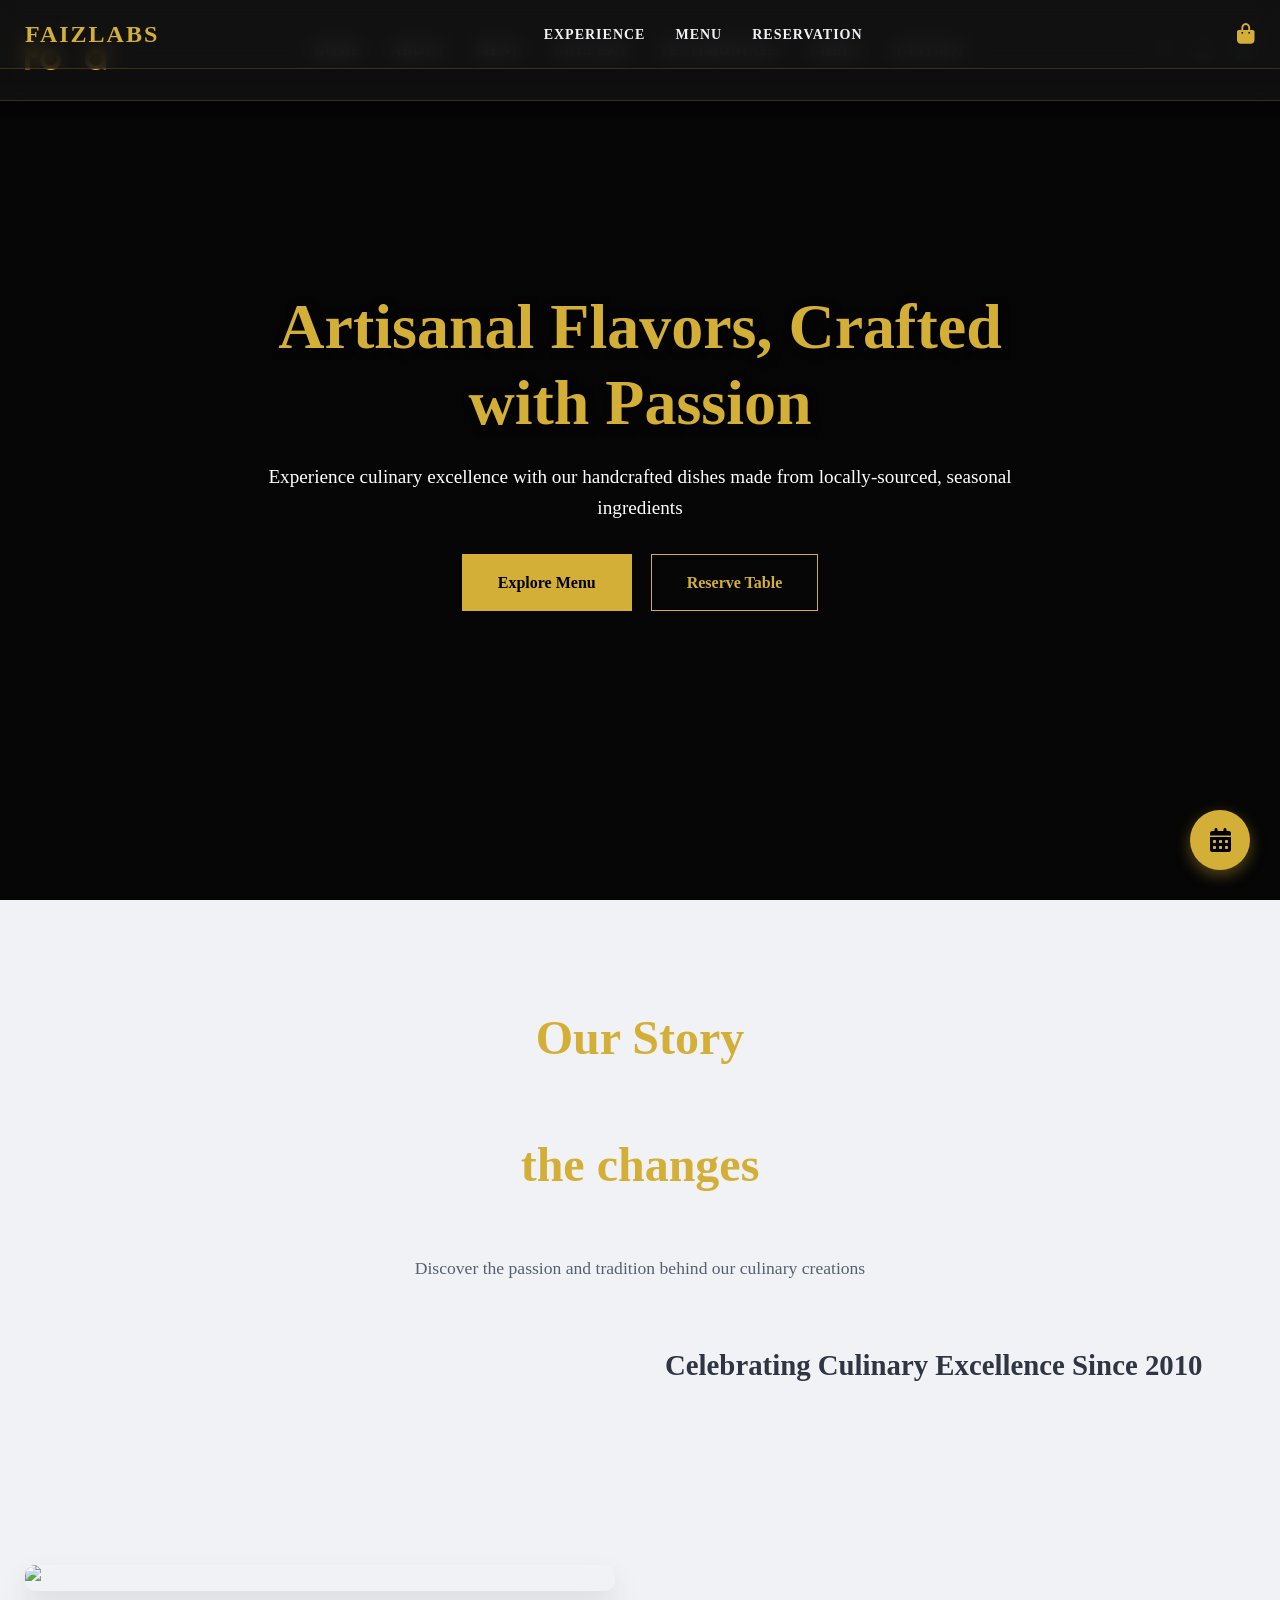
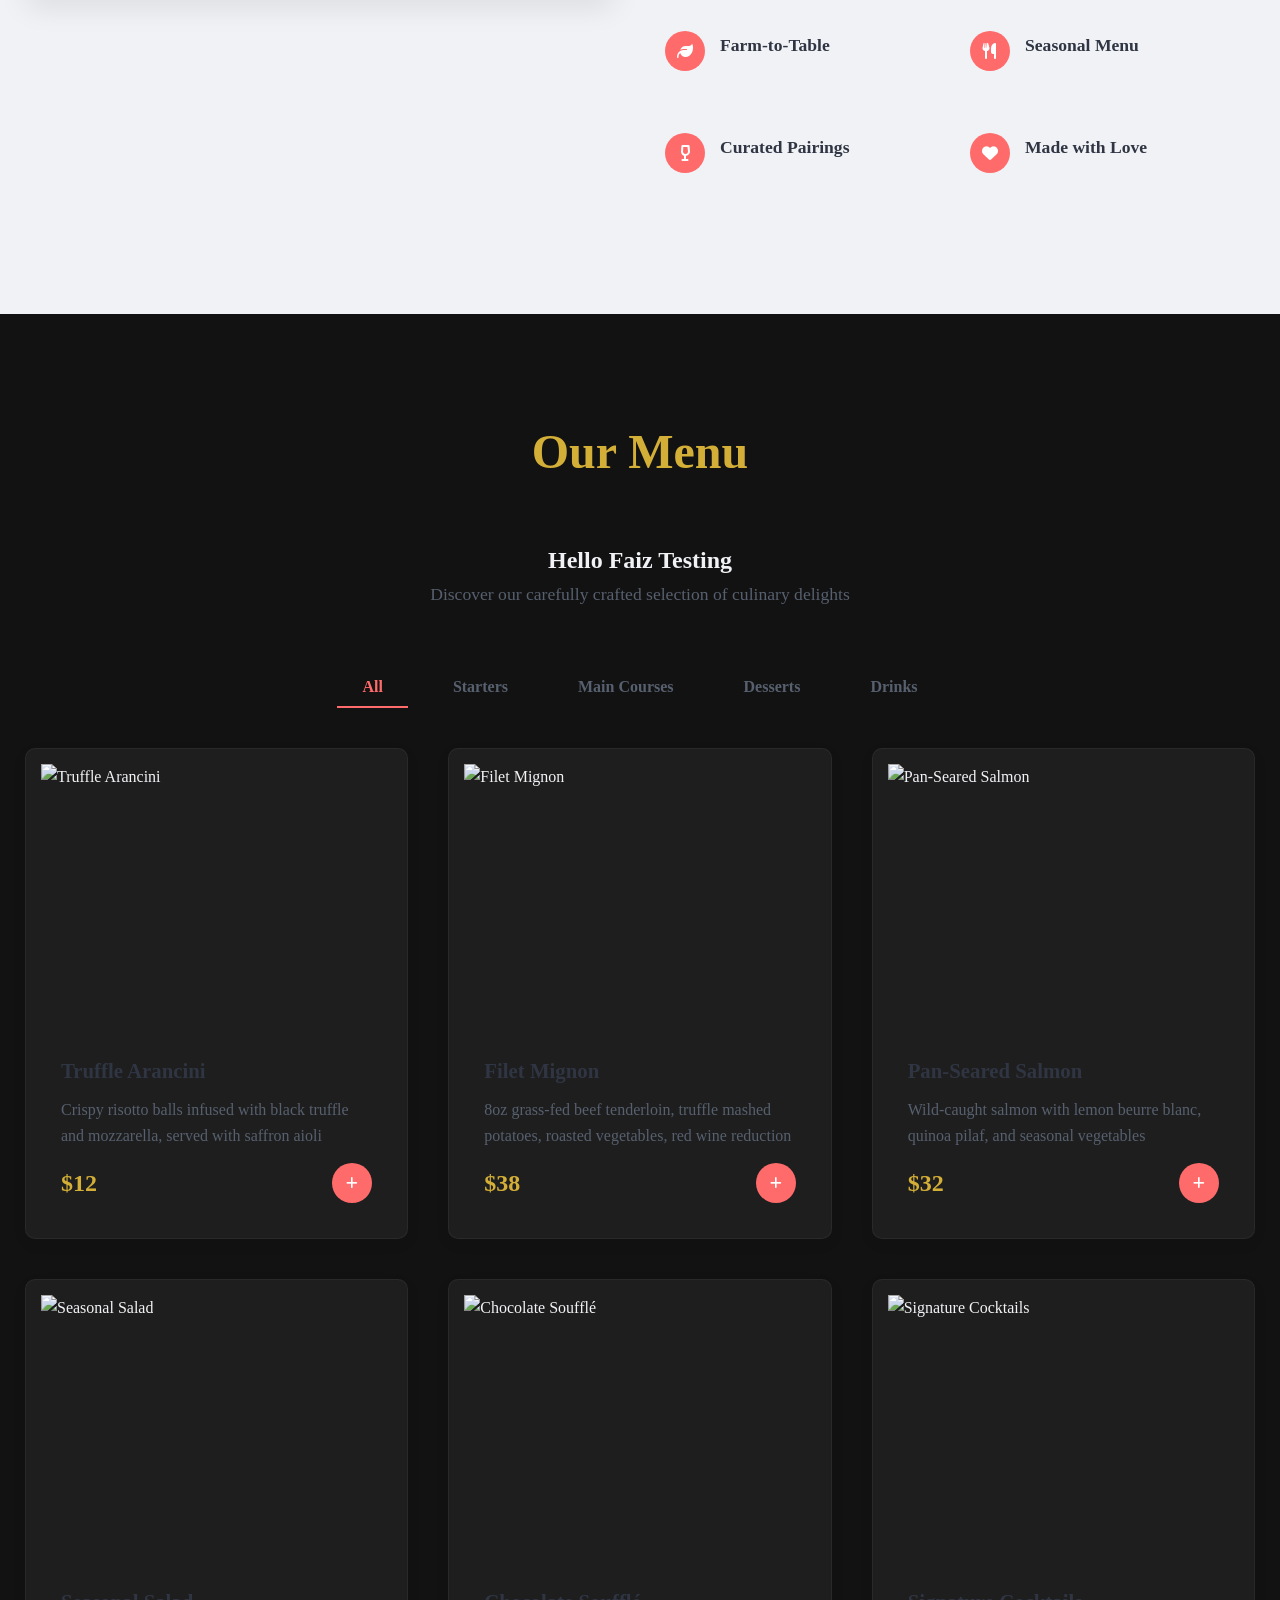
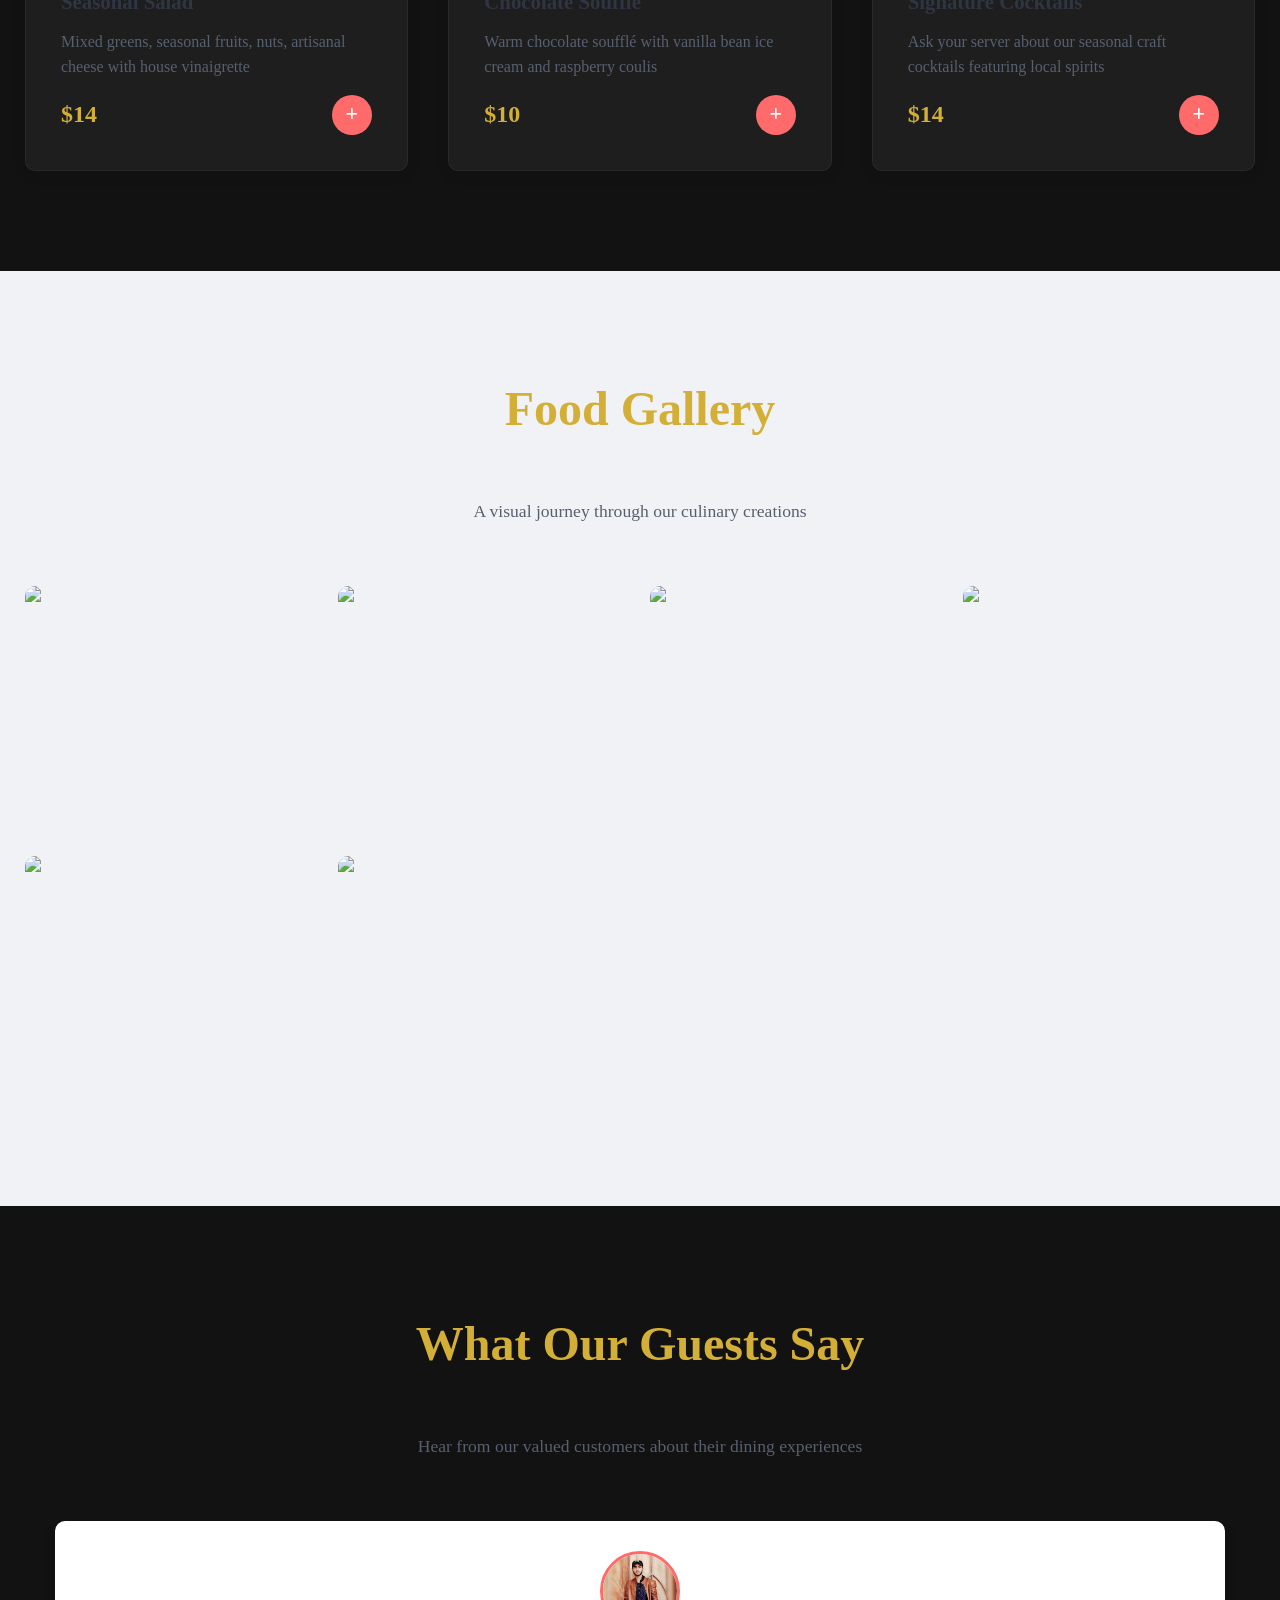
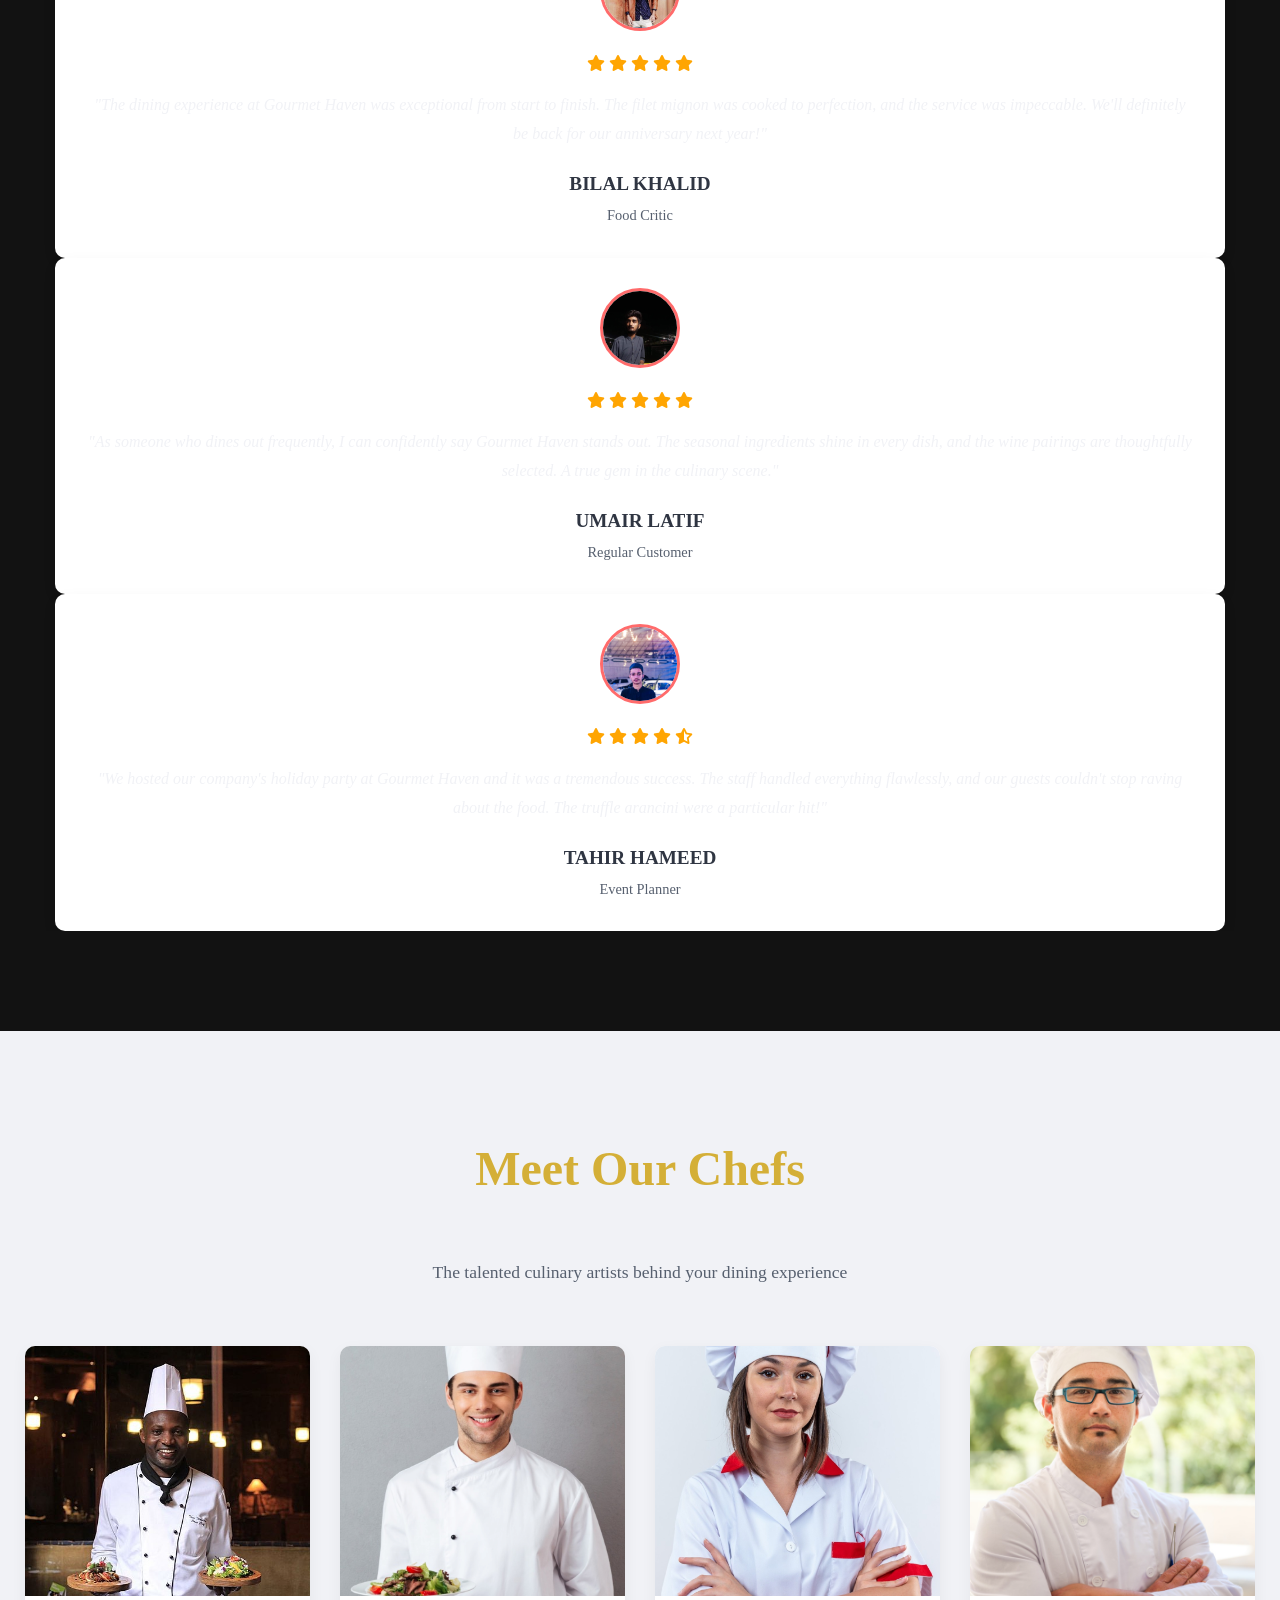
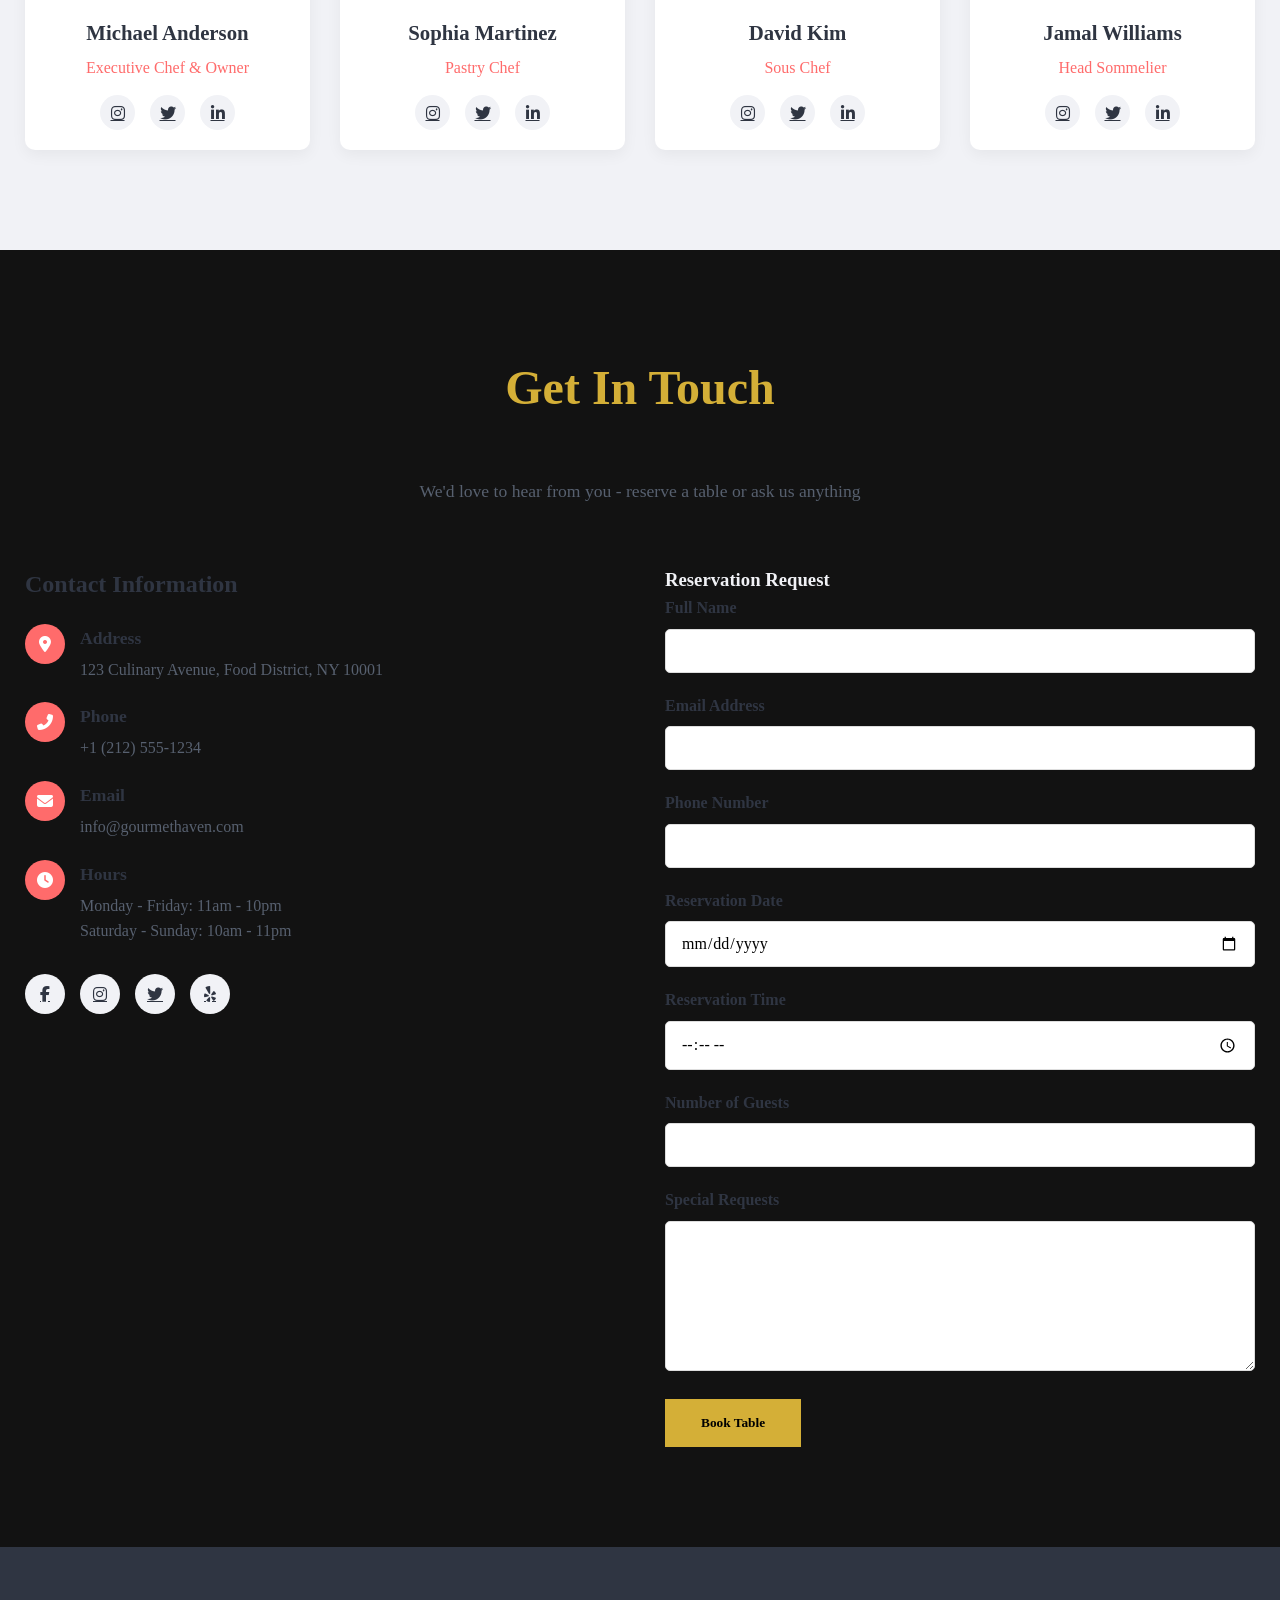
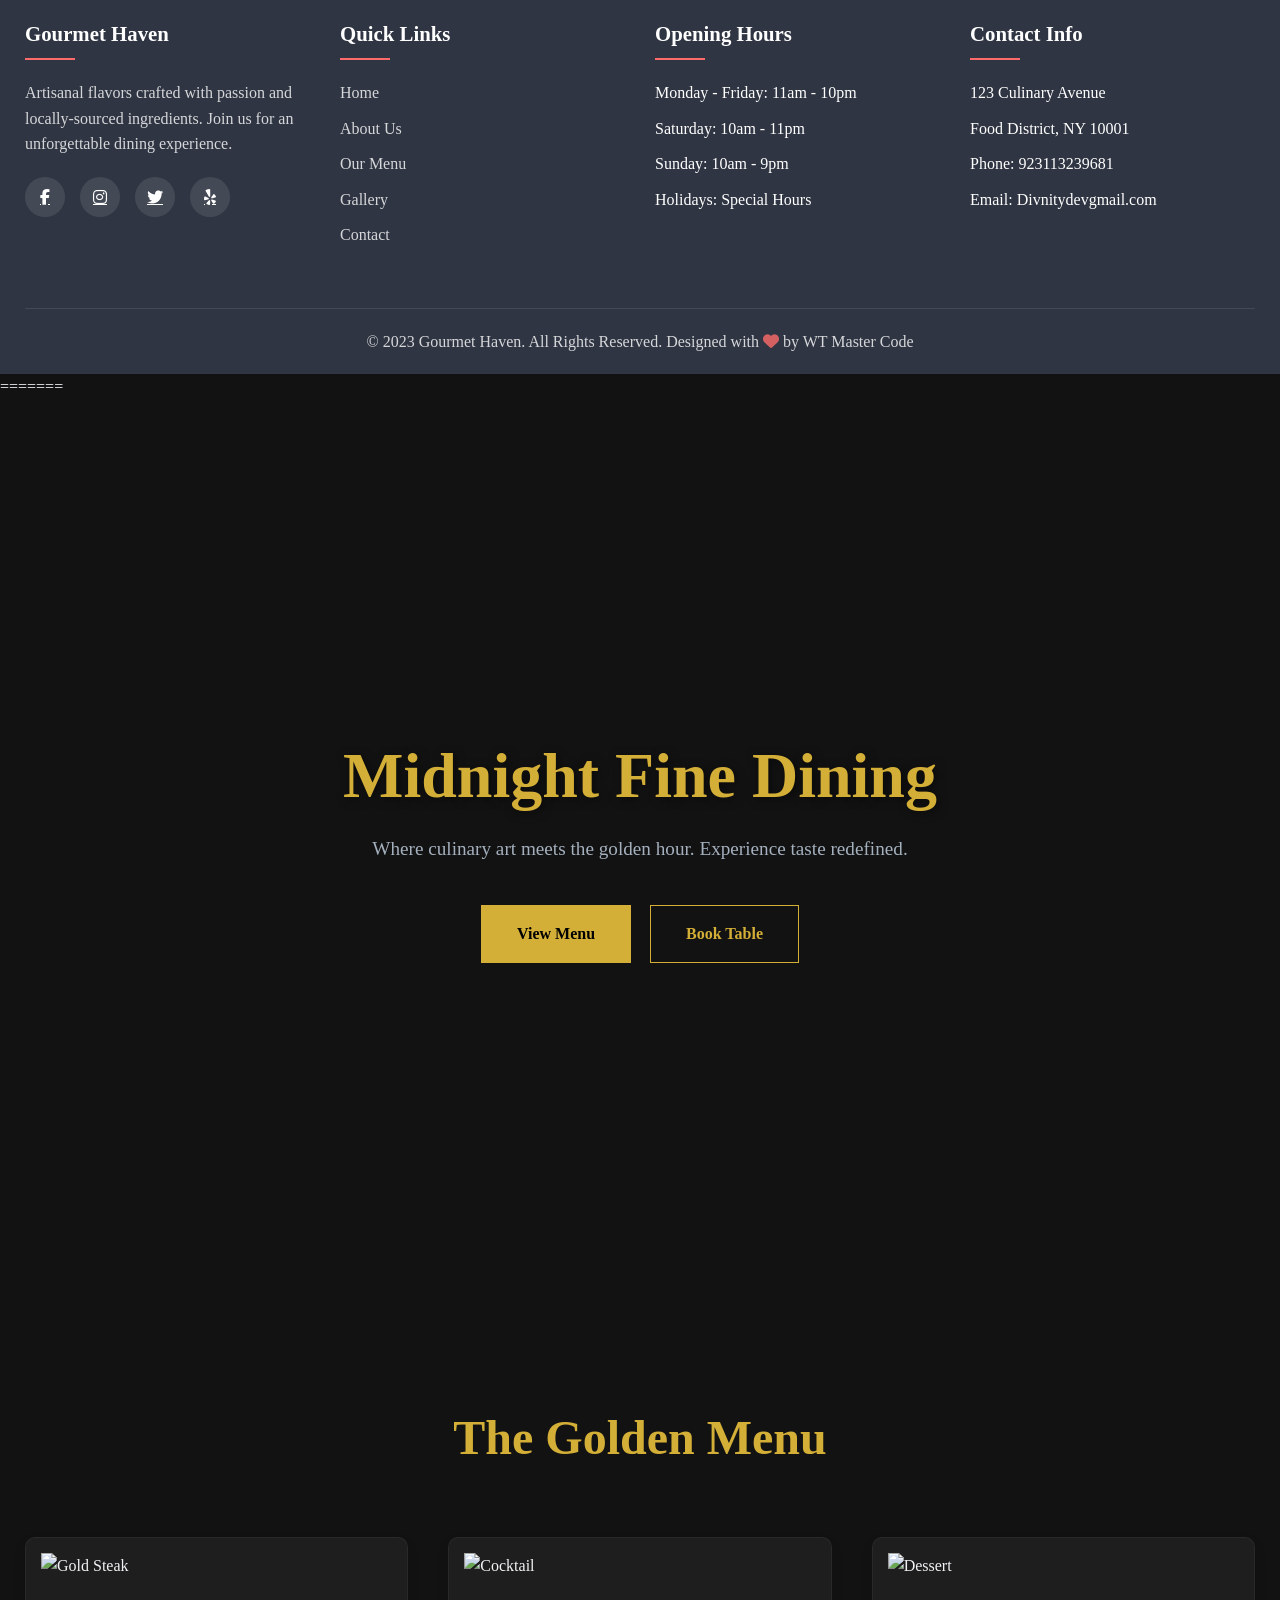
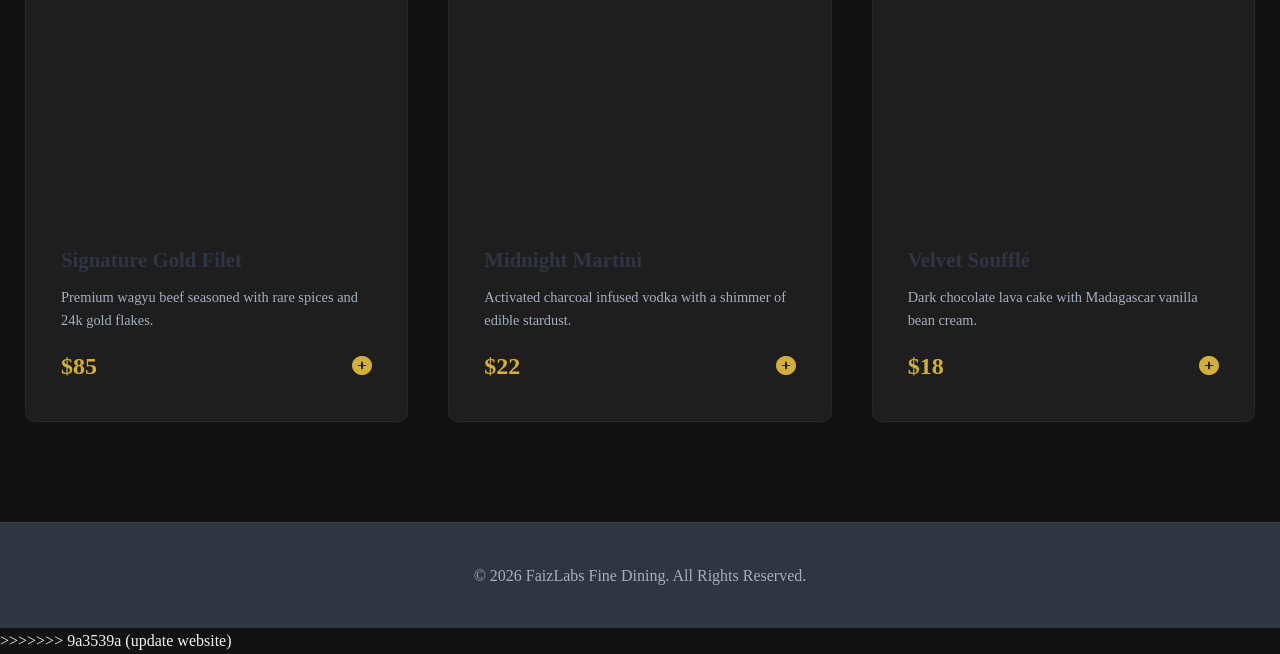
==== new.html @ b7c0a2f2 "update website" ====
<!DOCTYPE html>
<html lang="en">
<head>
    <meta charset="UTF-8">
    <meta name="viewport" content="width=device-width, initial-scale=1.0">
    <title>Gourmet Haven | Artisanal Food Experience</title>
    <link rel="stylesheet" href="https://cdnjs.cloudflare.com/ajax/libs/font-awesome/6.4.0/css/all.min.css">
    <style>
        :root {
            --primary: #ff6b6b;
            --secondary: #ffa502;
            --dark: #2f3542;
            --light: #f1f2f6;
            --success: #2ed573;
            --text: #57606f;
        }
        
        * {
            margin: 0;
            padding: 0;
            box-sizing: border-box;
            font-family: 'Segoe UI', Tahoma, Geneva, Verdana, sans-serif;
        }
        
        body {
            background-color: #fff;
            color: var(--text);
            overflow-x: hidden;
        }
        
        .container {
            max-width: 1400px;
            margin: 0 auto;
            padding: 0 20px;
        }
        
        /* Header & Navigation */
        header {
            position: fixed;
            top: 0;
            left: 0;
            width: 100%;
            z-index: 1000;
            background: rgba(255, 255, 255, 0.95);
            box-shadow: 0 2px 15px rgba(0, 0, 0, 0.1);
            transition: all 0.3s ease;
        }
        
        header.scrolled {
            background: rgba(255, 255, 255, 0.98);
            padding: 10px 0;
        }
        
        .navbar {
            display: flex;
            justify-content: space-between;
            align-items: center;
            padding: 20px 0;
        }
        
        .logo {
            font-size: 28px;
            font-weight: 700;
            color: var(--primary);
            display: flex;
            align-items: center;
        }
        
        .logo img {
            height: 40px;
            margin-right: 10px;
        }
        
        .nav-links {
            display: flex;
            list-style: none;
        }
        
        .nav-links li {
            margin-left: 30px;
        }
        
        .nav-links a {
            text-decoration: none;
            color: var(--dark);
            font-weight: 600;
            font-size: 16px;
            transition: color 0.3s;
            position: relative;
        }
        
        .nav-links a:after {
            content: '';
            position: absolute;
            width: 0;
            height: 2px;
            bottom: -5px;
            left: 0;
            background-color: var(--primary);
            transition: width 0.3s;
        }
        
        .nav-links a:hover:after {
            width: 100%;
        }
        
        .nav-links a:hover {
            color: var(--primary);
        }
        
        .icons {
            display: flex;
        }
        
        .icons i {
            font-size: 20px;
            margin-left: 20px;
            color: var(--dark);
            cursor: pointer;
            transition: color 0.3s;
        }
        
        .icons i:hover {
            color: var(--primary);
        }
        
        .mobile-menu-btn {
            display: none;
            font-size: 24px;
            cursor: pointer;
        }
        
        /* Hero Section */
        #home {
            height: 100vh;
            display: flex;
            align-items: center;
            background: linear-gradient(rgba(0, 0, 0, 0.5), rgba(0, 0, 0, 0.5)), url('https://images.unsplash.com/photo-1504674900247-0877df9cc836?ixlib=rb-4.0.3&ixid=M3wxMjA3fDB8MHxwaG90by1wYWdlfHx8fGVufDB8fHx8fA%3D%3D&auto=format&fit=crop&w=1470&q=80') no-repeat center center/cover;
            color: white;
            text-align: center;
        }
        
        .hero-content {
            max-width: 800px;
            margin: 0 auto;
            padding: 0 20px;
        }
        
        .hero-content h1 {
            font-size: 3.5rem;
            margin-bottom: 20px;
            line-height: 1.2;
        }
        
        .hero-content p {
            font-size: 1.2rem;
            margin-bottom: 30px;
            line-height: 1.6;
        }
        
        .btn {
            display: inline-block;
            background: var(--primary);
            color: white;
            padding: 12px 30px;
            border-radius: 50px;
            text-decoration: none;
            font-weight: 600;
            transition: all 0.3s;
            border: none;
            cursor: pointer;
        }
        
        .btn:hover {
            background: #ff5252;
            transform: translateY(-3px);
            box-shadow: 0 10px 20px rgba(255, 107, 107, 0.3);
        }
        
        .btn-outline {
            background: transparent;
            border: 2px solid white;
            margin-left: 15px;
        }
        
        .btn-outline:hover {
            background: white;
            color: var(--primary);
        }
        
        /* About Section */
        #about {
            padding: 100px 0;
            background: var(--light);
        }
        
        .section-title {
            text-align: center;
            margin-bottom: 60px;
        }
        
        .section-title h2 {
            font-size: 2.5rem;
            color: var(--dark);
            margin-bottom: 15px;
        }
        
        .section-title p {
            max-width: 700px;
            margin: 0 auto;
            font-size: 1.1rem;
            color: var(--text);
        }
        
        .about-content {
            display: flex;
            align-items: center;
            gap: 50px;
        }
        
        .about-img {
            flex: 1;
            border-radius: 10px;
            overflow: hidden;
            box-shadow: 0 15px 30px rgba(0, 0, 0, 0.1);
        }
        
        .about-img img {
            width: 100%;
            height: auto;
            display: block;
            transition: transform 0.5s;
        }
        
        .about-img:hover img {
            transform: scale(1.05);
        }
        
        .about-text {
            flex: 1;
        }
        
        .about-text h3 {
            font-size: 1.8rem;
            color: var(--dark);
            margin-bottom: 20px;
        }
        
        .about-text p {
            margin-bottom: 20px;
            line-height: 1.8;
        }
        
        .features {
            display: grid;
            grid-template-columns: repeat(2, 1fr);
            gap: 20px;
            margin-top: 30px;
        }
        
        .feature-item {
            display: flex;
            align-items: flex-start;
        }
        
        .feature-icon {
            background: var(--primary);
            color: white;
            width: 40px;
            height: 40px;
            border-radius: 50%;
            display: flex;
            align-items: center;
            justify-content: center;
            margin-right: 15px;
            flex-shrink: 0;
        }
        
        .feature-text h4 {
            font-size: 1.1rem;
            margin-bottom: 5px;
            color: var(--dark);
        }
        
        /* Menu Section */
        #menu {
            padding: 100px 0;
        }
        
        .menu-tabs {
            display: flex;
            justify-content: center;
            margin-bottom: 40px;
            flex-wrap: wrap;
        }
        
        .tab-btn {
            padding: 10px 25px;
            margin: 0 10px;
            background: none;
            border: none;
            border-bottom: 2px solid transparent;
            font-size: 1rem;
            font-weight: 600;
            color: var(--text);
            cursor: pointer;
            transition: all 0.3s;
        }
        
        .tab-btn.active, .tab-btn:hover {
            color: var(--primary);
            border-bottom: 2px solid var(--primary);
        }
        
        .menu-grid {
            display: grid;
            grid-template-columns: repeat(auto-fill, minmax(300px, 1fr));
            gap: 30px;
        }
        
        .menu-item {
            background: white;
            border-radius: 10px;
            overflow: hidden;
            box-shadow: 0 5px 15px rgba(0, 0, 0, 0.05);
            transition: all 0.3s;
        }
        
        .menu-item:hover {
            transform: translateY(-10px);
            box-shadow: 0 15px 30px rgba(0, 0, 0, 0.1);
        }
        
        .menu-img {
            height: 200px;
            overflow: hidden;
        }
        
        .menu-img img {
            width: 100%;
            height: 100%;
            object-fit: cover;
            transition: transform 0.5s;
        }
        
        .menu-item:hover .menu-img img {
            transform: scale(1.1);
        }
        
        .menu-details {
            padding: 20px;
        }
        
        .menu-details h3 {
            font-size: 1.3rem;
            margin-bottom: 10px;
            color: var(--dark);
        }
        
        .menu-details p {
            margin-bottom: 15px;
            line-height: 1.6;
            color: var(--text);
        }
        
        .menu-footer {
            display: flex;
            justify-content: space-between;
            align-items: center;
        }
        
        .price {
            font-size: 1.2rem;
            font-weight: 700;
            color: var(--primary);
        }
        
        .add-to-cart {
            background: var(--primary);
            color: white;
            width: 40px;
            height: 40px;
            border-radius: 50%;
            display: flex;
            align-items: center;
            justify-content: center;
            border: none;
            cursor: pointer;
            transition: all 0.3s;
        }
        
        .add-to-cart:hover {
            background: var(--dark);
            transform: rotate(90deg);
        }
        
        /* Gallery Section */
        #gallery {
            padding: 100px 0;
            background: var(--light);
        }
        
        .gallery-grid {
            display: grid;
            grid-template-columns: repeat(auto-fill, minmax(250px, 1fr));
            gap: 20px;
        }
        
        .gallery-item {
            position: relative;
            border-radius: 10px;
            overflow: hidden;
            height: 250px;
        }
        
        .gallery-item img {
            width: 100%;
            height: 100%;
            object-fit: cover;
            transition: transform 0.5s;
        }
        
        .gallery-item:hover img {
            transform: scale(1.1);
        }
        
        .gallery-overlay {
            position: absolute;
            top: 0;
            left: 0;
            width: 100%;
            height: 100%;
            background: rgba(0, 0, 0, 0.5);
            display: flex;
            align-items: center;
            justify-content: center;
            opacity: 0;
            transition: opacity 0.3s;
        }
        
        .gallery-item:hover .gallery-overlay {
            opacity: 1;
        }
        
        .gallery-overlay i {
            color: white;
            font-size: 30px;
        }
        
        /* Testimonials Section */
        #testimonials {
            padding: 100px 0;
        }
        
        .testimonials-container {
            max-width: 1200px;
            margin: 0 auto;
        }
        
        .testimonial-slider {
            position: relative;
            overflow: hidden;
        }
        
        .testimonial-slide {
            padding: 30px;
            background: white;
            border-radius: 10px;
            box-shadow: 0 5px 15px rgba(0, 0, 0, 0.05);
            margin: 0 15px;
            text-align: center;
        }
        
        .client-img {
            width: 80px;
            height: 80px;
            border-radius: 50%;
            margin: 0 auto 20px;
            overflow: hidden;
            border: 3px solid var(--primary);
        }
        
        .client-img img {
            width: 100%;
            height: 100%;
            object-fit: cover;
        }
        
        .client-rating {
            color: var(--secondary);
            margin-bottom: 15px;
        }
        
        .client-review {
            font-style: italic;
            margin-bottom: 20px;
            line-height: 1.8;
        }
        
        .client-info h4 {
            font-size: 1.2rem;
            margin-bottom: 5px;
            color: var(--dark);
        }
        
        .client-info p {
            color: var(--text);
            font-size: 0.9rem;
        }
        
        /* Team Section */
        #team {
            padding: 100px 0;
            background: var(--light);
        }
        
        .team-grid {
            display: grid;
            grid-template-columns: repeat(auto-fill, minmax(250px, 1fr));
            gap: 30px;
        }
        
        .team-member {
            background: white;
            border-radius: 10px;
            overflow: hidden;
            box-shadow: 0 5px 15px rgba(0, 0, 0, 0.05);
            text-align: center;
            transition: all 0.3s;
        }
        
        .team-member:hover {
            transform: translateY(-10px);
            box-shadow: 0 15px 30px rgba(0, 0, 0, 0.1);
        }
        
        .member-img {
            height: 250px;
            overflow: hidden;
        }
        
        .member-img img {
            width: 100%;
            height: 100%;
            object-fit: cover;
            transition: transform 0.5s;
        }
        
        .team-member:hover .member-img img {
            transform: scale(1.1);
        }
        
        .member-info {
            padding: 20px;
        }
        
        .member-info h3 {
            font-size: 1.3rem;
            margin-bottom: 5px;
            color: var(--dark);
        }
        
        .member-info p {
            color: var(--primary);
            margin-bottom: 15px;
        }
        
        .member-social {
            display: flex;
            justify-content: center;
            gap: 15px;
        }
        
        .member-social a {
            display: flex;
            align-items: center;
            justify-content: center;
            width: 35px;
            height: 35px;
            border-radius: 50%;
            background: var(--light);
            color: var(--dark);
            transition: all 0.3s;
        }
        
        .member-social a:hover {
            background: var(--primary);
            color: white;
        }
        
        /* Contact Section */
        #contact {
            padding: 100px 0;
        }
        
        .contact-container {
            display: grid;
            grid-template-columns: repeat(auto-fit, minmax(300px, 1fr));
            gap: 50px;
        }
        
        .contact-info {
            margin-bottom: 30px;
        }
        
        .contact-info h3 {
            font-size: 1.5rem;
            margin-bottom: 20px;
            color: var(--dark);
        }
        
        .contact-details {
            margin-bottom: 30px;
        }
        
        .contact-item {
            display: flex;
            align-items: flex-start;
            margin-bottom: 20px;
        }
        
        .contact-icon {
            background: var(--primary);
            color: white;
            width: 40px;
            height: 40px;
            border-radius: 50%;
            display: flex;
            align-items: center;
            justify-content: center;
            margin-right: 15px;
            flex-shrink: 0;
        }
        
        .contact-text h4 {
            font-size: 1.1rem;
            margin-bottom: 5px;
            color: var(--dark);
        }
        
        .contact-text p, .contact-text a {
            color: var(--text);
            text-decoration: none;
            transition: color 0.3s;
        }
        
        .contact-text a:hover {
            color: var(--primary);
        }
        
        .contact-social {
            display: flex;
            gap: 15px;
        }
        
        .contact-social a {
            display: flex;
            align-items: center;
            justify-content: center;
            width: 40px;
            height: 40px;
            border-radius: 50%;
            background: var(--light);
            color: var(--dark);
            transition: all 0.3s;
        }
        
        .contact-social a:hover {
            background: var(--primary);
            color: white;
        }
        
        .contact-form .form-group {
            margin-bottom: 20px;
        }
        
        .contact-form label {
            display: block;
            margin-bottom: 8px;
            font-weight: 600;
            color: var(--dark);
        }
        
        .contact-form input,
        .contact-form textarea {
            width: 100%;
            padding: 12px 15px;
            border: 1px solid #ddd;
            border-radius: 5px;
            font-size: 1rem;
            transition: border-color 0.3s;
        }
        
        .contact-form input:focus,
        .contact-form textarea:focus {
            border-color: var(--primary);
            outline: none;
        }
        
        .contact-form textarea {
            min-height: 150px;
            resize: vertical;
        }
        
        /* Footer */
        footer {
            background: var(--dark);
            color: white;
            padding: 70px 0 20px;
        }
        
        .footer-container {
            display: grid;
            grid-template-columns: repeat(auto-fit, minmax(200px, 1fr));
            gap: 30px;
            margin-bottom: 50px;
        }
        
        .footer-col h3 {
            font-size: 1.3rem;
            margin-bottom: 20px;
            position: relative;
            padding-bottom: 10px;
        }
        
        .footer-col h3:after {
            content: '';
            position: absolute;
            left: 0;
            bottom: 0;
            width: 50px;
            height: 2px;
            background: var(--primary);
        }
        
        .footer-col p {
            margin-bottom: 15px;
            line-height: 1.6;
            opacity: 0.8;
        }
        
        .footer-links {
            list-style: none;
        }
        
        .footer-links li {
            margin-bottom: 10px;
        }
        
        .footer-links a {
            color: white;
            opacity: 0.8;
            text-decoration: none;
            transition: all 0.3s;
        }
        
        .footer-links a:hover {
            opacity: 1;
            color: var(--primary);
            padding-left: 5px;
        }
        
        .footer-social {
            display: flex;
            gap: 15px;
            margin-top: 20px;
        }
        
        .footer-social a {
            display: flex;
            align-items: center;
            justify-content: center;
            width: 40px;
            height: 40px;
            border-radius: 50%;
            background: rgba(255, 255, 255, 0.1);
            color: white;
            transition: all 0.3s;
        }
        
        .footer-social a:hover {
            background: var(--primary);
            transform: translateY(-5px);
        }
        
        .footer-bottom {
            text-align: center;
            padding-top: 20px;
            border-top: 1px solid rgba(255, 255, 255, 0.1);
        }
        
        .footer-bottom p {
            opacity: 0.8;
        }
        
        /* Responsive Styles */
        @media (max-width: 992px) {
            .hero-content h1 {
                font-size: 2.8rem;
            }
            
            .about-content {
                flex-direction: column;
            }
            
            .about-img, .about-text {
                flex: none;
                width: 100%;
            }
        }
        
        @media (max-width: 768px) {
            .mobile-menu-btn {
                display: block;
            }
            
            .nav-links {
                position: fixed;
                top: 80px;
                left: -100%;
                width: 100%;
                height: calc(100vh - 80px);
                background: white;
                flex-direction: column;
                align-items: center;
                justify-content: center;
                transition: all 0.5s;
            }
            
            .nav-links.active {
                left: 0;
            }
            
            .nav-links li {
                margin: 15px 0;
            }
            
            .hero-content h1 {
                font-size: 2.2rem;
            }
            
            .btn {
                padding: 10px 20px;
            }
            
            .section-title h2 {
                font-size: 2rem;
            }
        }
        
        @media (max-width: 576px) {
            .hero-content h1 {
                font-size: 1.8rem;
            }
            
            .hero-content p {
                font-size: 1rem;
            }
            
            .btn-group {
                display: flex;
                flex-direction: column;
                gap: 15px;
            }
            
            .btn-outline {
                margin-left: 0;
            }
            
            .features {
                grid-template-columns: 1fr;
            }
        }
    </style>
</head>
<body>
    <!-- Header -->
    <header id="header">
        <div class="container">
            <nav class="navbar">
                <a href="#" class="logo">
                    <img src="image/logo.png" alt="Gourmet Haven Logo">
                   
                </a>
                
                <ul class="nav-links">
                    <li><a href="#home">Home</a></li>
                    <li><a href="#about">About</a></li>
                    <li><a href="#menu">Menu</a></li>
                    <li><a href="#gallery">Gallery</a></li>
                    <li><a href="#testimonials">Testimonials</a></li>
                    <li><a href="#team">Chefs</a></li>
                    <li><a href="#contact">Contact</a></li>
                </ul>
                
                <div class="icons">
                    <i class="fas fa-search"></i>
                    <i class="fas fa-user"></i>
                    <i class="fas fa-shopping-cart"></i>
                </div>
                
                <div class="mobile-menu-btn">
                    <i class="fas fa-bars"></i>
                </div>
            </nav>
        </div>
    </header>

    <!-- Hero Section -->
    <section id="home">
        <div class="hero-content">
            <h1>Artisanal Flavors, Crafted with Passion</h1>
            <p>Experience culinary excellence with our handcrafted dishes made from locally-sourced, seasonal ingredients</p>
            <div class="btn-group">
                <a href="#menu" class="btn">Explore Menu</a>
                <a href="#contact" class="btn btn-outline">Reserve Table</a>
            </div>
        </div>
    </section>

    <!-- About Section -->
    <section id="about">
        <div class="container">
            <div class="section-title">
                <h2>Our Story</h2>
                 <h2>the changes</h2>
                <p>Discover the passion and tradition behind our culinary creations</p>
            </div>
            
            <div class="about-content">
                <div class="about-img">
                    <img src="https://images.unsplash.com/photo-1555396273-367ea4eb4db5?ixlib=rb-4.0.3&ixid=M3wxMjA3fDB8MHxwaG90by1wYWdlfHx8fGVufDB8fHx8fA%3D%3D&auto=format&fit=crop&w=1374&q=80" alt="Our Restaurant">
                </div>
                
                <div class="about-text">
                    <h3>Celebrating Culinary Excellence Since 2010</h3>
                    <p>Founded by Chef Michael Anderson, Gourmet Haven began as a small bistro with a big dream - to bring exceptional dining experiences to our community. What started as a 10-table restaurant has grown into an award-winning culinary destination.</p>
                    <p>Our philosophy is simple: source the finest ingredients, let their natural flavors shine, and present them with creativity and care. We work closely with local farmers and producers to ensure the freshest seasonal offerings.</p>
                    
                    <div class="features">
                        <div class="feature-item">
                            <div class="feature-icon">
                                <i class="fas fa-leaf"></i>
                            </div>
                            <div class="feature-text">
                                <h4>Farm-to-Table</h4>
                                <p>Fresh ingredients from local farms</p>
                            </div>
                        </div>
                        
                        <div class="feature-item">
                            <div class="feature-icon">
                                <i class="fas fa-utensils"></i>
                            </div>
                            <div class="feature-text">
                                <h4>Seasonal Menu</h4>
                                <p>Changing with the seasons</p>
                            </div>
                        </div>
                        
                        <div class="feature-item">
                            <div class="feature-icon">
                                <i class="fas fa-wine-glass-alt"></i>
                            </div>
                            <div class="feature-text">
                                <h4>Curated Pairings</h4>
                                <p>Expertly selected wine list</p>
                            </div>
                        </div>
                        
                        <div class="feature-item">
                            <div class="feature-icon">
                                <i class="fas fa-heart"></i>
                            </div>
                            <div class="feature-text">
                                <h4>Made with Love</h4>
                                <p>Passion in every dish</p>
                            </div>
                        </div>
                    </div>
                </div>
            </div>
        </div>
    </section>

    <!-- Menu Section -->
    <section id="menu">
        <div class="container">
            <div class="section-title">
                <h2>Our Menu</h2>
                <h1>Hello Faiz Testing</h1>
                <p>Discover our carefully crafted selection of culinary delights</p>
            </div>
            
            <div class="menu-tabs">
                <button class="tab-btn active" data-category="all">All</button>
                <button class="tab-btn" data-category="starters">Starters</button>
                <button class="tab-btn" data-category="mains">Main Courses</button>
                <button class="tab-btn" data-category="desserts">Desserts</button>
                <button class="tab-btn" data-category="drinks">Drinks</button>
            </div>
            
            <div class="menu-grid">
                <!-- Menu Item 1 -->
                <div class="menu-item" data-category="starters">
                    <div class="menu-img">
                        <img src="https://images.unsplash.com/photo-1559847844-5315695dadae?ixlib=rb-4.0.3&ixid=M3wxMjA3fDB8MHxwaG90by1wYWdlfHx8fGVufDB8fHx8fA%3D%3D&auto=format&fit=crop&w=1398&q=80" alt="Truffle Arancini">
                    </div>
                    <div class="menu-details">
                        <h3>Truffle Arancini</h3>
                        <p>Crispy risotto balls infused with black truffle and mozzarella, served with saffron aioli</p>
                        <div class="menu-footer">
                            <span class="price">$12</span>
                            <button class="add-to-cart">
                                <i class="fas fa-plus"></i>
                            </button>
                        </div>
                    </div>
                </div>
                
                <!-- Menu Item 2 -->
                <div class="menu-item" data-category="mains">
                    <div class="menu-img">
                        <img src="https://images.unsplash.com/photo-1565557623262-b51c2513a641?ixlib=rb-4.0.3&ixid=M3wxMjA3fDB8MHxwaG90by1wYWdlfHx8fGVufDB8fHx8fA%3D%3D&auto=format&fit=crop&w=1371&q=80" alt="Filet Mignon">
                    </div>
                    <div class="menu-details">
                        <h3>Filet Mignon</h3>
                        <p>8oz grass-fed beef tenderloin, truffle mashed potatoes, roasted vegetables, red wine reduction</p>
                        <div class="menu-footer">
                            <span class="price">$38</span>
                            <button class="add-to-cart">
                                <i class="fas fa-plus"></i>
                            </button>
                        </div>
                    </div>
                </div>
                
                <!-- Menu Item 3 -->
                <div class="menu-item" data-category="mains">
                    <div class="menu-img">
                        <img src="https://images.unsplash.com/photo-1621996346565-e3dbc646d9a9?ixlib=rb-4.0.3&ixid=M3wxMjA3fDB8MHxwaG90by1wYWdlfHx8fGVufDB8fHx8fA%3D%3D&auto=format&fit=crop&w=1480&q=80" alt="Pan-Seared Salmon">
                    </div>
                    <div class="menu-details">
                        <h3>Pan-Seared Salmon</h3>
                        <p>Wild-caught salmon with lemon beurre blanc, quinoa pilaf, and seasonal vegetables</p>
                        <div class="menu-footer">
                            <span class="price">$32</span>
                            <button class="add-to-cart">
                                <i class="fas fa-plus"></i>
                            </button>
                        </div>
                    </div>
                </div>
                
                <!-- Menu Item 4 -->
                <div class="menu-item" data-category="starters">
                    <div class="menu-img">
                        <img src="https://images.unsplash.com/photo-1512621776951-a57141f2eefd?ixlib=rb-4.0.3&ixid=M3wxMjA3fDB8MHxwaG90by1wYWdlfHx8fGVufDB8fHx8fA%3D%3D&auto=format&fit=crop&w=1470&q=80" alt="Seasonal Salad">
                    </div>
                    <div class="menu-details">
                        <h3>Seasonal Salad</h3>
                        <p>Mixed greens, seasonal fruits, nuts, artisanal cheese with house vinaigrette</p>
                        <div class="menu-footer">
                            <span class="price">$14</span>
                            <button class="add-to-cart">
                                <i class="fas fa-plus"></i>
                            </button>
                        </div>
                    </div>
                </div>
                
                <!-- Menu Item 5 -->
                <div class="menu-item" data-category="desserts">
                    <div class="menu-img">
                        <img src="https://images.unsplash.com/photo-1563805042-7684c019e1cb?ixlib=rb-4.0.3&ixid=M3wxMjA3fDB8MHxwaG90by1wYWdlfHx8fGVufDB8fHx8fA%3D%3D&auto=format&fit=crop&w=1527&q=80" alt="Chocolate Soufflé">
                    </div>
                    <div class="menu-details">
                        <h3>Chocolate Soufflé</h3>
                        <p>Warm chocolate soufflé with vanilla bean ice cream and raspberry coulis</p>
                        <div class="menu-footer">
                            <span class="price">$10</span>
                            <button class="add-to-cart">
                                <i class="fas fa-plus"></i>
                            </button>
                        </div>
                    </div>
                </div>
                
                <!-- Menu Item 6 -->
                <div class="menu-item" data-category="drinks">
                    <div class="menu-img">
                        <img src="https://images.unsplash.com/photo-1513558161293-cdaf765ed2fd?ixlib=rb-4.0.3&ixid=M3wxMjA3fDB8MHxwaG90by1wYWdlfHx8fGVufDB8fHx8fA%3D%3D&auto=format&fit=crop&w=1374&q=80" alt="Signature Cocktails">
                    </div>
                    <div class="menu-details">
                        <h3>Signature Cocktails</h3>
                        <p>Ask your server about our seasonal craft cocktails featuring local spirits</p>
                        <div class="menu-footer">
                            <span class="price">$14</span>
                            <button class="add-to-cart">
                                <i class="fas fa-plus"></i>
                            </button>
                        </div>
                    </div>
                </div>
            </div>
        </div>
    </section>

    <!-- Gallery Section -->
    <section id="gallery">
        <div class="container">
            <div class="section-title">
                <h2>Food Gallery</h2>
                <p>A visual journey through our culinary creations</p>
            </div>
            
            <div class="gallery-grid">
                <div class="gallery-item">
                    <img src="https://images.unsplash.com/photo-1544025162-d76694265947?ixlib=rb-4.0.3&ixid=M3wxMjA3fDB8MHxwaG90by1wYWdlfHx8fGVufDB8fHx8fA%3D%3D&auto=format&fit=crop&w=1469&q=80" alt="Dish 1">
                    <div class="gallery-overlay">
                        <i class="fas fa-search-plus"></i>
                    </div>
                </div>
                
                <div class="gallery-item">
                    <img src="https://images.unsplash.com/photo-1551504734-5ee1c4a1479b?ixlib=rb-4.0.3&ixid=M3wxMjA3fDB8MHxwaG90by1wYWdlfHx8fGVufDB8fHx8fA%3D%3D&auto=format&fit=crop&w=1470&q=80" alt="Dish 2">
                    <div class="gallery-overlay">
                        <i class="fas fa-search-plus"></i>
                    </div>
                </div>
                
                <div class="gallery-item">
                    <img src="https://images.unsplash.com/photo-1565299624946-b28f40a0ae38?ixlib=rb-4.0.3&ixid=M3wxMjA3fDB8MHxwaG90by1wYWdlfHx8fGVufDB8fHx8fA%3D%3D&auto=format&fit=crop&w=1381&q=80" alt="Dish 3">
                    <div class="gallery-overlay">
                        <i class="fas fa-search-plus"></i>
                    </div>
                </div>
                
                <div class="gallery-item">
                    <img src="https://images.unsplash.com/photo-1563805042-7684c019e1cb?ixlib=rb-4.0.3&ixid=M3wxMjA3fDB8MHxwaG90by1wYWdlfHx8fGVufDB8fHx8fA%3D%3D&auto=format&fit=crop&w=1527&q=80" alt="Dish 4">
                    <div class="gallery-overlay">
                        <i class="fas fa-search-plus"></i>
                    </div>
                </div>
                
                <div class="gallery-item">
                    <img src="https://images.unsplash.com/photo-1565557623262-b51c2513a641?ixlib=rb-4.0.3&ixid=M3wxMjA3fDB8MHxwaG90by1wYWdlfHx8fGVufDB8fHx8fA%3D%3D&auto=format&fit=crop&w=1371&q=80" alt="Dish 5">
                    <div class="gallery-overlay">
                        <i class="fas fa-search-plus"></i>
                    </div>
                </div>
                
                <div class="gallery-item">
                    <img src="https://images.unsplash.com/photo-1482049016688-2d3e1b311543?ixlib=rb-4.0.3&ixid=M3wxMjA3fDB8MHxwaG90by1wYWdlfHx8fGVufDB8fHx8fA%3D%3D&auto=format&fit=crop&w=1510&q=80" alt="Dish 6">
                    <div class="gallery-overlay">
                        <i class="fas fa-search-plus"></i>
                    </div>
                </div>
            </div>
        </div>
    </section>

    <!-- Testimonials Section -->
    <section id="testimonials">
        <div class="container">
            <div class="section-title">
                <h2>What Our Guests Say</h2>
                <p>Hear from our valued customers about their dining experiences</p>
            </div>
            
            <div class="testimonials-container">
                <div class="testimonial-slider">
                    <!-- Testimonial 1 -->
                    <div class="testimonial-slide">
                        <div class="client-img">
                            <img src="image/3.png" alt="Sarah Johnson">
                        </div>
                        <div class="client-rating">
                            <i class="fas fa-star"></i>
                            <i class="fas fa-star"></i>
                            <i class="fas fa-star"></i>
                            <i class="fas fa-star"></i>
                            <i class="fas fa-star"></i>
                        </div>
                        <p class="client-review">
                            "The dining experience at Gourmet Haven was exceptional from start to finish. The filet mignon was cooked to perfection, and the service was impeccable. We'll definitely be back for our anniversary next year!"
                        </p>
                        <div class="client-info">
                            <h4>BILAL KHALID</h4>
                            <p>Food Critic</p>
                        </div>
                    </div>
                    
                    <!-- Testimonial 2 -->
                    <div class="testimonial-slide">
                        <div class="client-img">
                            <img src="image/2.jfif" alt="Michael Chen">
                        </div>
                        <div class="client-rating">
                            <i class="fas fa-star"></i>
                            <i class="fas fa-star"></i>
                            <i class="fas fa-star"></i>
                            <i class="fas fa-star"></i>
                            <i class="fas fa-star"></i>
                        </div>
                        <p class="client-review">
                            "As someone who dines out frequently, I can confidently say Gourmet Haven stands out. The seasonal ingredients shine in every dish, and the wine pairings are thoughtfully selected. A true gem in the culinary scene."
                        </p>
                        <div class="client-info">
                            <h4>UMAIR LATIF</h4>
                            <p>Regular Customer</p>
                        </div>
                    </div>
                    
                    <!-- Testimonial 3 -->
                    <div class="testimonial-slide">
                        <div class="client-img">
                            <img src="image/1.jfif" alt="Emily Rodriguez">
                        </div>
                        <div class="client-rating">
                            <i class="fas fa-star"></i>
                            <i class="fas fa-star"></i>
                            <i class="fas fa-star"></i>
                            <i class="fas fa-star"></i>
                            <i class="fas fa-star-half-alt"></i>
                        </div>
                        <p class="client-review">
                            "We hosted our company's holiday party at Gourmet Haven and it was a tremendous success. The staff handled everything flawlessly, and our guests couldn't stop raving about the food. The truffle arancini were a particular hit!"
                        </p>
                        <div class="client-info">
                            <h4>TAHIR HAMEED</h4>
                            <p>Event Planner</p>
                        </div>
                    </div>
                </div>
            </div>
        </div>
    </section>

    <!-- Team Section -->
    <section id="team">
        <div class="container">
            <div class="section-title">
                <h2>Meet Our Chefs</h2>
                <p>The talented culinary artists behind your dining experience</p>
            </div>
            
            <div class="team-grid">
                <!-- Chef 1 -->
                <div class="team-member">
                    <div class="member-img">
                        <img src="image/chef4.jpg" alt="Chef Michael Anderson">
                    </div>
                    <div class="member-info">
                        <h3>Michael Anderson</h3>
                        <p>Executive Chef & Owner</p>
                        <div class="member-social">
                            <a href="#"><i class="fab fa-instagram"></i></a>
                            <a href="#"><i class="fab fa-twitter"></i></a>
                            <a href="#"><i class="fab fa-linkedin-in"></i></a>
                        </div>
                    </div>
                </div>
                
                <!-- Chef 2 -->
                <div class="team-member">
                    <div class="member-img">
                        <img src="image/chef1.png" alt="Chef Sophia Martinez">
                    </div>
                    <div class="member-info">
                        <h3>Sophia Martinez</h3>
                        <p>Pastry Chef</p>
                        <div class="member-social">
                            <a href="#"><i class="fab fa-instagram"></i></a>
                            <a href="#"><i class="fab fa-twitter"></i></a>
                            <a href="#"><i class="fab fa-linkedin-in"></i></a>
                        </div>
                    </div>
                </div>
                
                <!-- Chef 3 -->
                <div class="team-member">
                    <div class="member-img">
                        <img src="image/chef2.png" alt="Chef David Kim">
                    </div>
                    <div class="member-info">
                        <h3>David Kim</h3>
                        <p>Sous Chef</p>
                        <div class="member-social">
                            <a href="#"><i class="fab fa-instagram"></i></a>
                            <a href="#"><i class="fab fa-twitter"></i></a>
                            <a href="#"><i class="fab fa-linkedin-in"></i></a>
                        </div>
                    </div>
                </div>
                
                <!-- Chef 4 -->
                <div class="team-member">
                    <div class="member-img">
                        <img src="image/chef3.jpg" alt="Chef Jamal Williams">
                    </div>
                    <div class="member-info">
                        <h3>Jamal Williams</h3>
                        <p>Head Sommelier</p>
                        <div class="member-social">
                            <a href="#"><i class="fab fa-instagram"></i></a>
                            <a href="#"><i class="fab fa-twitter"></i></a>
                            <a href="#"><i class="fab fa-linkedin-in"></i></a>
                        </div>
                    </div>
                </div>
            </div>
        </div>
    </section>

    <!-- Contact Section -->
    <section id="contact">
        <div class="container">
            <div class="section-title">
                <h2>Get In Touch</h2>
                <p>We'd love to hear from you - reserve a table or ask us anything</p>
            </div>
            
            <div class="contact-container">
                <div class="contact-info">
                    <h3>Contact Information</h3>
                    
                    <div class="contact-details">
                        <div class="contact-item">
                            <div class="contact-icon">
                                <i class="fas fa-map-marker-alt"></i>
                            </div>
                            <div class="contact-text">
                                <h4>Address</h4>
                                <p>123 Culinary Avenue, Food District, NY 10001</p>
                            </div>
                        </div>
                        
                        <div class="contact-item">
                            <div class="contact-icon">
                                <i class="fas fa-phone-alt"></i>
                            </div>
                            <div class="contact-text">
                                <h4>Phone</h4>
                                <p><a href="tel:+12125551234">+1 (212) 555-1234</a></p>
                            </div>
                        </div>
                        
                        <div class="contact-item">
                            <div class="contact-icon">
                                <i class="fas fa-envelope"></i>
                            </div>
                            <div class="contact-text">
                                <h4>Email</h4>
                                <p><a href="mailto:info@gourmethaven.com">info@gourmethaven.com</a></p>
                            </div>
                        </div>
                        
                        <div class="contact-item">
                            <div class="contact-icon">
                                <i class="fas fa-clock"></i>
                            </div>
                            <div class="contact-text">
                                <h4>Hours</h4>
                                <p>Monday - Friday: 11am - 10pm</p>
                                <p>Saturday - Sunday: 10am - 11pm</p>
                            </div>
                        </div>
                    </div>
                    
                    <div class="contact-social">
                        <a href="#"><i class="fab fa-facebook-f"></i></a>
                        <a href="#"><i class="fab fa-instagram"></i></a>
                        <a href="#"><i class="fab fa-twitter"></i></a>
                        <a href="#"><i class="fab fa-yelp"></i></a>
                    </div>
                </div>
                
                <div class="contact-form">
                    <h3>Reservation Request</h3>
                    <form>
                        <div class="form-group">
                            <label for="name">Full Name</label>
                            <input type="text" id="name" required>
                        </div>
                        
                        <div class="form-group">
                            <label for="email">Email Address</label>
                            <input type="email" id="email" required>
                        </div>
                        
                        <div class="form-group">
                            <label for="phone">Phone Number</label>
                            <input type="tel" id="phone" required>
                        </div>
                        
                        <div class="form-group">
                            <label for="date">Reservation Date</label>
                            <input type="date" id="date" required>
                        </div>
                        
                        <div class="form-group">
                            <label for="time">Reservation Time</label>
                            <input type="time" id="time" required>
                        </div>
                        
                        <div class="form-group">
                            <label for="guests">Number of Guests</label>
                            <input type="number" id="guests" min="1" max="20" required>
                        </div>
                        
                        <div class="form-group">
                            <label for="message">Special Requests</label>
                            <textarea id="message" rows="3"></textarea>
                        </div>
                        
                        <button type="submit" class="btn">Book Table</button>
                    </form>
                </div>
            </div>
        </div>
    </section>

    <!-- Footer -->
    <footer>
        <div class="container">
            <div class="footer-container">
                <div class="footer-col">
                    <h3>Gourmet Haven</h3>
                    <p>Artisanal flavors crafted with passion and locally-sourced ingredients. Join us for an unforgettable dining experience.</p>
                    <div class="footer-social">
                        <a href="#"><i class="fab fa-facebook-f"></i></a>
                        <a href="#"><i class="fab fa-instagram"></i></a>
                        <a href="#"><i class="fab fa-twitter"></i></a>
                        <a href="#"><i class="fab fa-yelp"></i></a>
                    </div>
                </div>
                
                <div class="footer-col">
                    <h3>Quick Links</h3>
                    <ul class="footer-links">
                        <li><a href="#home">Home</a></li>
                        <li><a href="#about">About Us</a></li>
                        <li><a href="#menu">Our Menu</a></li>
                        <li><a href="#gallery">Gallery</a></li>
                        <li><a href="#contact">Contact</a></li>
                    </ul>
                </div>
                
                <div class="footer-col">
                    <h3>Opening Hours</h3>
                    <ul class="footer-links">
                        <li>Monday - Friday: 11am - 10pm</li>
                        <li>Saturday: 10am - 11pm</li>
                        <li>Sunday: 10am - 9pm</li>
                        <li>Holidays: Special Hours</li>
                    </ul>
                </div>
                
                <div class="footer-col">
                    <h3>Contact Info</h3>
                    <ul class="footer-links">
                        <li>123 Culinary Avenue</li>
                        <li>Food District, NY 10001</li>
                        <li>Phone: 923113239681</li>
                        <li>Email: Divnitydevgmail.com</li>
                    </ul>
                </div>
            </div>
            
            <div class="footer-bottom">
                <p>&copy; 2023 Gourmet Haven. All Rights Reserved. Designed with <i class="fas fa-heart" style="color: var(--primary);"></i> by WT Master Code</p>
            </div>
        </div>
    </footer>

    <script>
        // Mobile Menu Toggle
        const mobileMenuBtn = document.querySelector('.mobile-menu-btn');
        const navLinks = document.querySelector('.nav-links');
        
        mobileMenuBtn.addEventListener('click', () => {
            navLinks.classList.toggle('active');
            mobileMenuBtn.innerHTML = navLinks.classList.contains('active') ? 
                '<i class="fas fa-times"></i>' : '<i class="fas fa-bars"></i>';
        });
        
        // Sticky Header
        window.addEventListener('scroll', () => {
            const header = document.querySelector('header');
            header.classList.toggle('scrolled', window.scrollY > 50);
        });
        
        // Menu Tab Filtering
        const tabBtns = document.querySelectorAll('.tab-btn');
        const menuItems = document.querySelectorAll('.menu-item');
        
        tabBtns.forEach(btn => {
            btn.addEventListener('click', () => {
                // Remove active class from all buttons
                tabBtns.forEach(b => b.classList.remove('active'));
                // Add active class to clicked button
                btn.classList.add('active');
                
                const category = btn.getAttribute('data-category');
                
                // Filter menu items
                menuItems.forEach(item => {
                    if (category === 'all' || item.getAttribute('data-category') === category) {
                        item.style.display = 'block';
                    } else {
                        item.style.display = 'none';
                    }
                });
            });
        });
        
        // Smooth Scrolling for Anchor Links
        document.querySelectorAll('a[href^="#"]').forEach(anchor => {
            anchor.addEventListener('click', function(e) {
                e.preventDefault();
                
                if (navLinks.classList.contains('active')) {
                    navLinks.classList.remove('active');
                    mobileMenuBtn.innerHTML = '<i class="fas fa-bars"></i>';
                }
                
                document.querySelector(this.getAttribute('href')).scrollIntoView({
                    behavior: 'smooth'
                });
            });
        });
    </script>
</body>
</html>
=======
<!DOCTYPE html>
<html lang="en">
<head>
    <meta charset="UTF-8">
    <meta name="viewport" content="width=device-width, initial-scale=1.0">
    <title>FaizLabs | Gourmet Luxury Experience</title>
    <link rel="stylesheet" href="https://cdnjs.cloudflare.com/ajax/libs/font-awesome/6.4.0/css/all.min.css">
    <style>
        :root {
            --primary-gold: #d4af37;
            --accent-gold: #f1c40f;
            --bg-dark: #121212;
            --card-bg: #1e1e1e;
            --text-light: #f1f2f6;
            --text-muted: #a4b0be;
            --glass: rgba(255, 255, 255, 0.05);
        }
        
        * {
            margin: 0;
            padding: 0;
            box-sizing: border-box;
            font-family: 'Playfair Display', serif, 'Segoe UI';
        }
        
        body {
            background-color: var(--bg-dark);
            color: var(--text-light);
            overflow-x: hidden;
            line-height: 1.6;
        }

        /* Custom Scrollbar */
        ::-webkit-scrollbar { width: 8px; }
        ::-webkit-scrollbar-track { background: var(--bg-dark); }
        ::-webkit-scrollbar-thumb { background: var(--primary-gold); border-radius: 10px; }
        
        .container {
            max-width: 1300px;
            margin: 0 auto;
            padding: 0 25px;
        }
        
        /* Glass Header */
        header {
            position: fixed;
            top: 0;
            width: 100%;
            z-index: 1000;
            background: rgba(18, 18, 18, 0.8);
            backdrop-filter: blur(10px);
            border-bottom: 1px solid rgba(212, 175, 55, 0.2);
            transition: 0.4s;
        }
        
        .navbar {
            display: flex;
            justify-content: space-between;
            align-items: center;
            padding: 15px 0;
        }
        
        .logo {
            font-size: 24px;
            font-weight: 800;
            color: var(--primary-gold);
            text-decoration: none;
            letter-spacing: 2px;
            text-transform: uppercase;
        }
        
        .nav-links {
            display: flex;
            list-style: none;
        }
        
        .nav-links li { margin-left: 30px; }
        .nav-links a {
            text-decoration: none;
            color: var(--text-light);
            font-size: 14px;
            text-transform: uppercase;
            letter-spacing: 1px;
            transition: 0.3s;
        }
        
        .nav-links a:hover { color: var(--primary-gold); }
        
        /* Animated Hero Section */
        #home {
            height: 100vh;
            display: flex;
            align-items: center;
            background: linear-gradient(rgba(0, 0, 0, 0.7), rgba(0, 0, 0, 0.7)), 
                        url('https://images.unsplash.com/photo-1514362545857-3bc16c4c7d1b?auto=format&fit=crop&w=1500&q=80');
            background-attachment: fixed;
            background-size: cover;
            text-align: center;
        }
        
        .hero-content h1 {
            font-size: 4rem;
            margin-bottom: 20px;
            color: var(--primary-gold);
            text-shadow: 2px 2px 10px rgba(0,0,0,0.5);
        }

        /* Gold Buttons */
        .btn {
            padding: 15px 35px;
            border-radius: 0; /* Modern Sharp Look */
            text-decoration: none;
            font-weight: bold;
            display: inline-block;
            transition: 0.3s;
            border: 1px solid var(--primary-gold);
            background: var(--primary-gold);
            color: #000;
        }

        .btn-outline {
            background: transparent;
            color: var(--primary-gold);
            margin-left: 15px;
        }

        .btn:hover {
            transform: translateY(-5px);
            box-shadow: 0 10px 20px rgba(212, 175, 55, 0.2);
            background: var(--accent-gold);
        }

        /* Modern Menu Grid */
        #menu { padding: 100px 0; }
        
        .section-title h2 {
            font-size: 3rem;
            text-align: center;
            color: var(--primary-gold);
            margin-bottom: 50px;
        }

        .menu-grid {
            display: grid;
            grid-template-columns: repeat(auto-fill, minmax(320px, 1fr));
            gap: 40px;
        }

        .menu-item {
            background: var(--card-bg);
            border: 1px solid rgba(255,255,255,0.05);
            padding: 15px;
            transition: 0.4s;
        }

        .menu-item:hover {
            border-color: var(--primary-gold);
            transform: scale(1.02);
        }

        .menu-img {
            width: 100%;
            height: 250px;
            overflow: hidden;
            margin-bottom: 20px;
        }

        .menu-img img {
            width: 100%; height: 100%; object-fit: cover;
            filter: grayscale(30%); transition: 0.5s;
        }

        .menu-item:hover img { filter: grayscale(0%); transform: scale(1.1); }

        .price {
            color: var(--primary-gold);
            font-size: 1.5rem;
            font-weight: bold;
        }

        /* Reservation Floating Button */
        .floating-book {
            position: fixed;
            bottom: 30px;
            right: 30px;
            background: var(--primary-gold);
            width: 60px; height: 60px;
            border-radius: 50%;
            display: flex; align-items: center; justify-content: center;
            color: #000; font-size: 24px;
            box-shadow: 0 5px 15px rgba(212,175,55,0.4);
            z-index: 999;
            cursor: pointer;
        }

        @media (max-width: 768px) {
            .hero-content h1 { font-size: 2.5rem; }
            .nav-links { display: none; } /* Mobile simplicity */
        }
    </style>
</head>
<body>

    <header id="header">
        <div class="container">
            <nav class="navbar">
                <a href="#" class="logo">Faiz<span>Labs</span></a>
                <ul class="nav-links">
                    <li><a href="#home">Experience</a></li>
                    <li><a href="#menu">Menu</a></li>
                    <li><a href="#contact">Reservation</a></li>
                </ul>
                <div class="icons">
                    <i class="fas fa-shopping-bag" style="color: var(--primary-gold);"></i>
                </div>
            </nav>
        </div>
    </header>

    <section id="home">
        <div class="container">
            <div class="hero-content">
                <h1>Midnight Fine Dining</h1>
                <p style="font-size: 1.2rem; color: var(--text-muted); margin-bottom: 40px;">
                    Where culinary art meets the golden hour. Experience taste redefined.
                </p>
                <div class="btn-group">
                    <a href="#menu" class="btn">View Menu</a>
                    <a href="#contact" class="btn btn-outline">Book Table</a>
                </div>
            </div>
        </div>
    </section>

    <section id="menu">
        <div class="container">
            <div class="section-title">
                <h2>The Golden Menu</h2>
            </div>
            
            <div class="menu-grid">
                <div class="menu-item">
                    <div class="menu-img">
                        <img src="https://images.unsplash.com/photo-1559339352-11d035aa65de?auto=format&fit=crop&w=500&q=80" alt="Gold Steak">
                    </div>
                    <div class="menu-details">
                        <h3 style="margin-bottom: 10px;">Signature Gold Filet</h3>
                        <p style="color: var(--text-muted); font-size: 0.9rem; margin-bottom: 15px;">
                            Premium wagyu beef seasoned with rare spices and 24k gold flakes.
                        </p>
                        <div style="display: flex; justify-content: space-between; align-items: center;">
                            <span class="price">$85</span>
                            <i class="fas fa-plus-circle" style="color: var(--primary-gold); font-size: 20px; cursor: pointer;"></i>
                        </div>
                    </div>
                </div>

                <div class="menu-item">
                    <div class="menu-img">
                        <img src="https://images.unsplash.com/photo-1544145945-f904253d0c7b?auto=format&fit=crop&w=500&q=80" alt="Cocktail">
                    </div>
                    <div class="menu-details">
                        <h3 style="margin-bottom: 10px;">Midnight Martini</h3>
                        <p style="color: var(--text-muted); font-size: 0.9rem; margin-bottom: 15px;">
                            Activated charcoal infused vodka with a shimmer of edible stardust.
                        </p>
                        <div style="display: flex; justify-content: space-between; align-items: center;">
                            <span class="price">$22</span>
                            <i class="fas fa-plus-circle" style="color: var(--primary-gold); font-size: 20px; cursor: pointer;"></i>
                        </div>
                    </div>
                </div>

                <div class="menu-item">
                    <div class="menu-img">
                        <img src="https://images.unsplash.com/photo-1563805042-7684c019e1cb?auto=format&fit=crop&w=500&q=80" alt="Dessert">
                    </div>
                    <div class="menu-details">
                        <h3 style="margin-bottom: 10px;">Velvet Soufflé</h3>
                        <p style="color: var(--text-muted); font-size: 0.9rem; margin-bottom: 15px;">
                            Dark chocolate lava cake with Madagascar vanilla bean cream.
                        </p>
                        <div style="display: flex; justify-content: space-between; align-items: center;">
                            <span class="price">$18</span>
                            <i class="fas fa-plus-circle" style="color: var(--primary-gold); font-size: 20px; cursor: pointer;"></i>
                        </div>
                    </div>
                </div>
            </div>
        </div>
    </section>

    <div class="floating-book">
        <i class="fas fa-calendar-alt"></i>
    </div>

    <footer style="padding: 40px 0; border-top: 1px solid rgba(212,175,55,0.1); text-align: center;">
        <p style="color: var(--text-muted);">&copy; 2026 FaizLabs Fine Dining. All Rights Reserved.</p>
    </footer>

    <script>
        window.addEventListener('scroll', function() {
            const header = document.querySelector('header');
            header.style.padding = window.scrollY > 50 ? '10px 0' : '15px 0';
            header.style.background = window.scrollY > 50 ? 'rgba(18, 18, 18, 0.95)' : 'rgba(18, 18, 18, 0.8)';
        });
    </script>
</body>
</html>
>>>>>>> 9a3539a (update website)
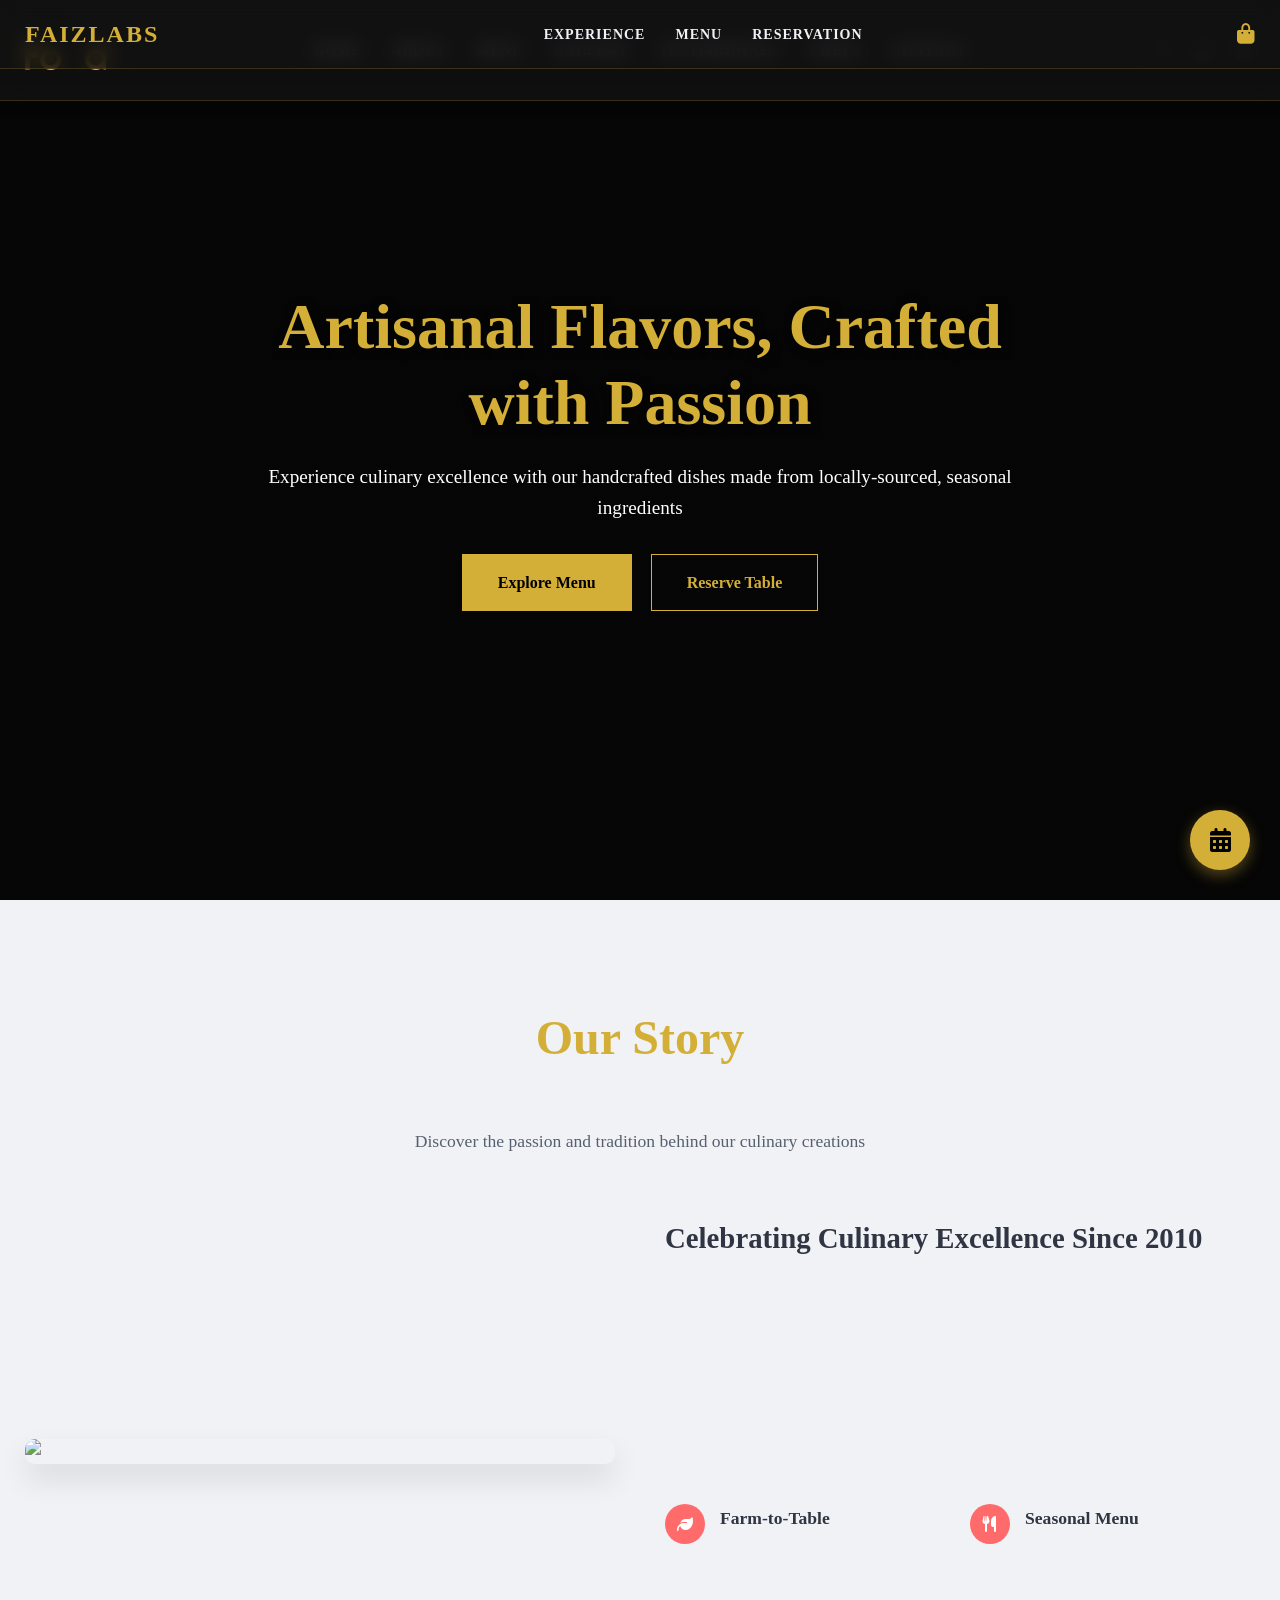
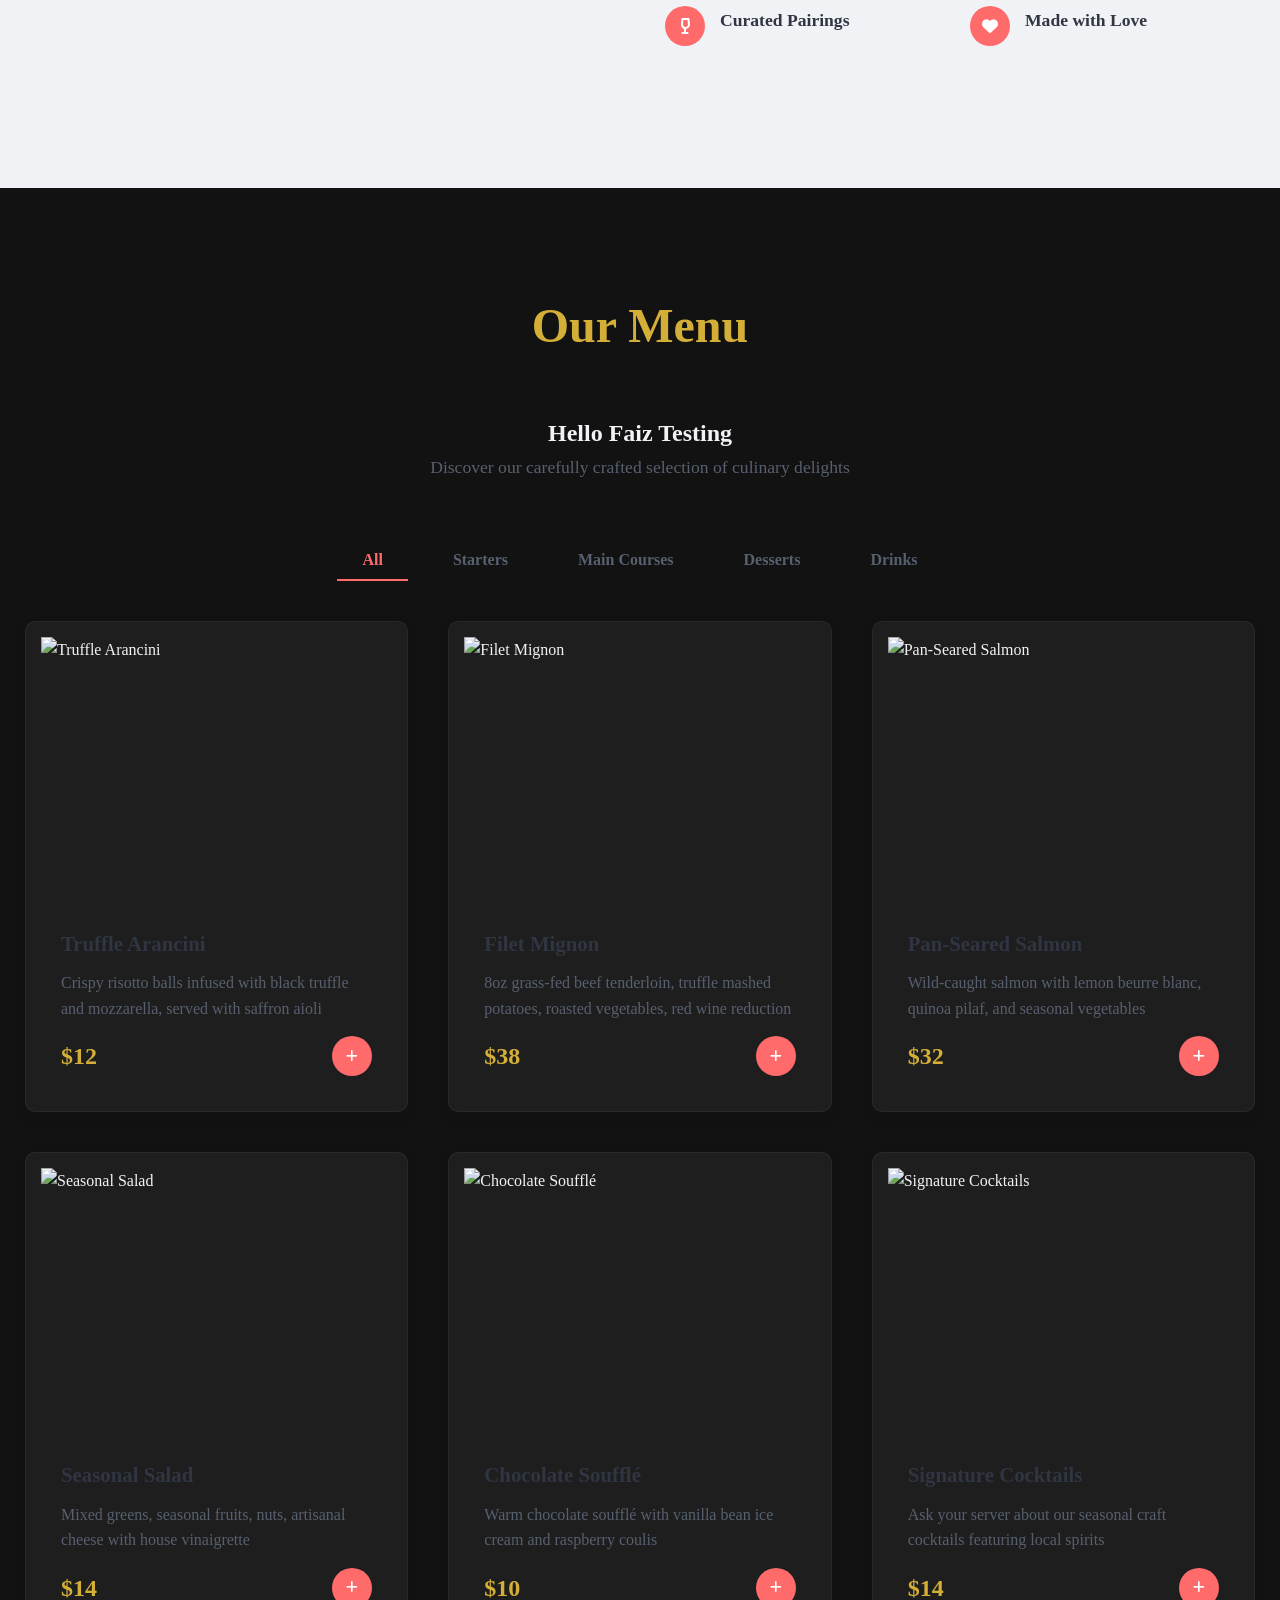
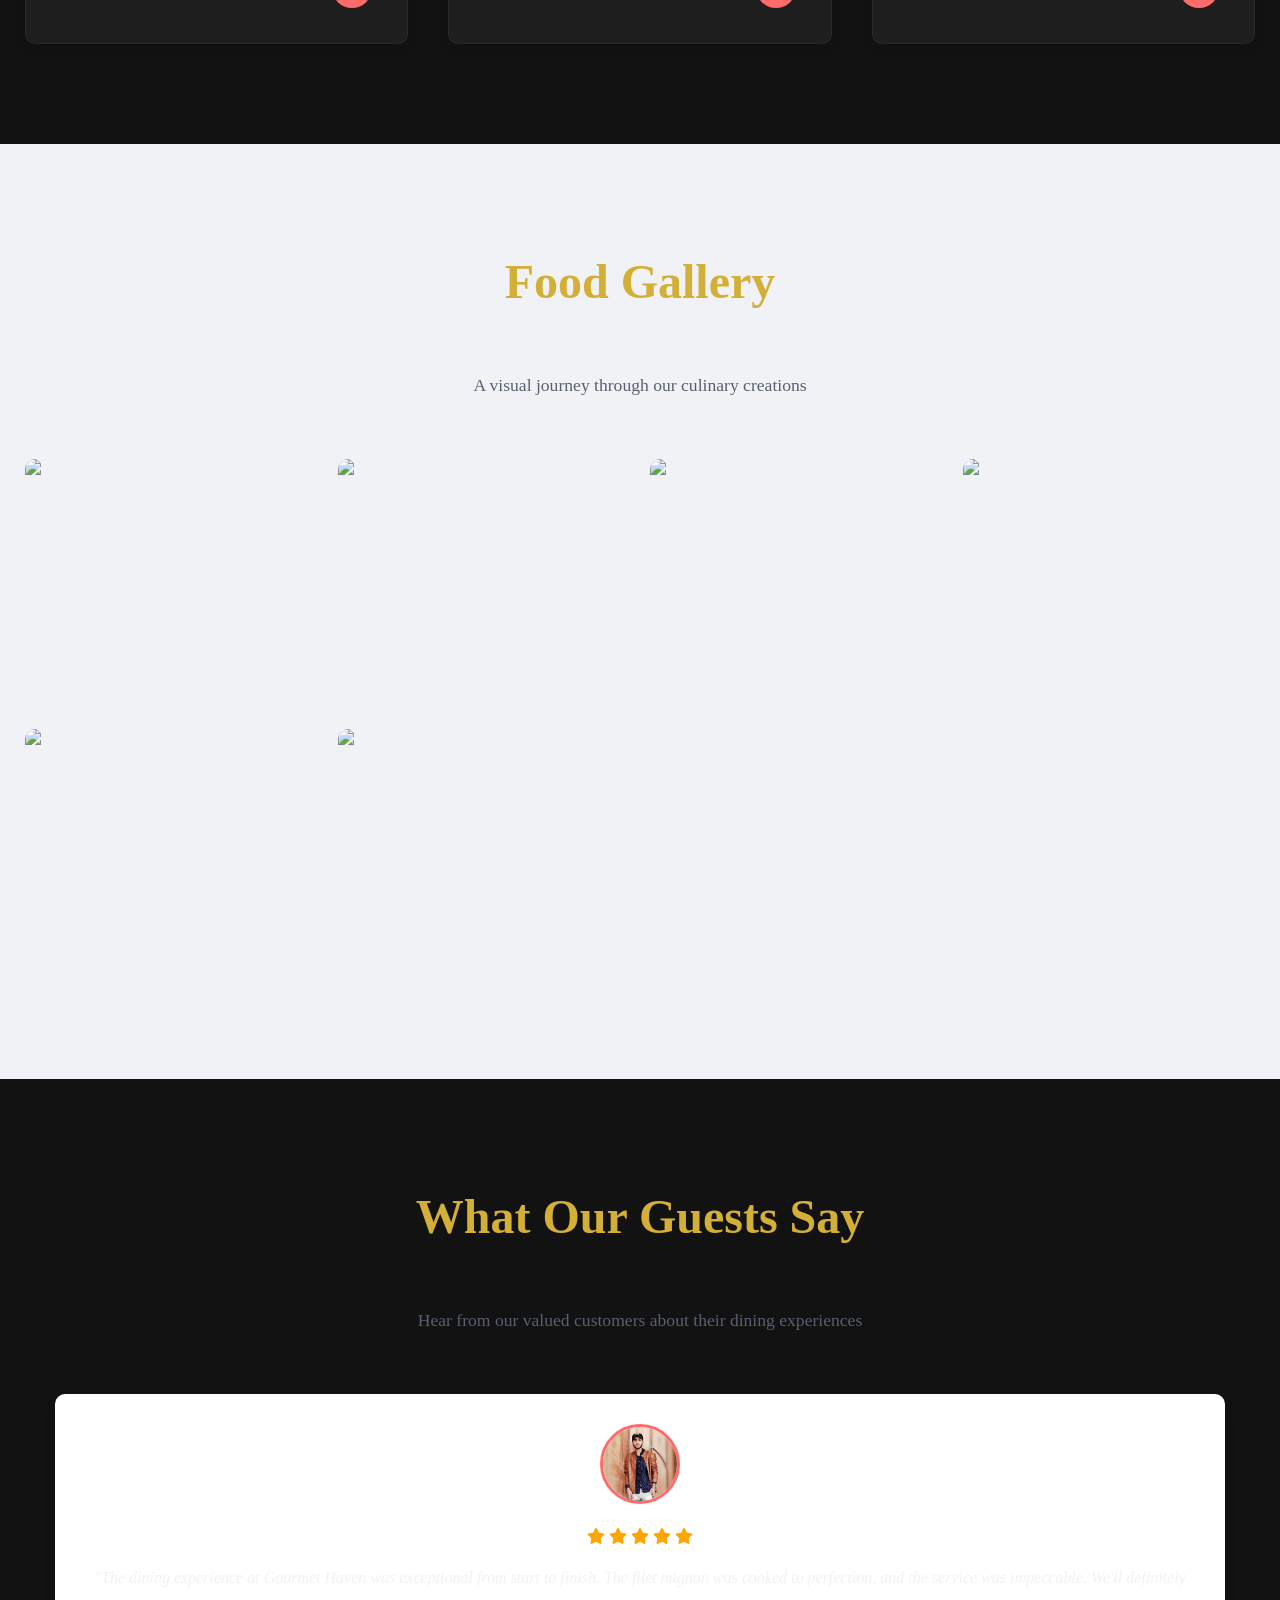
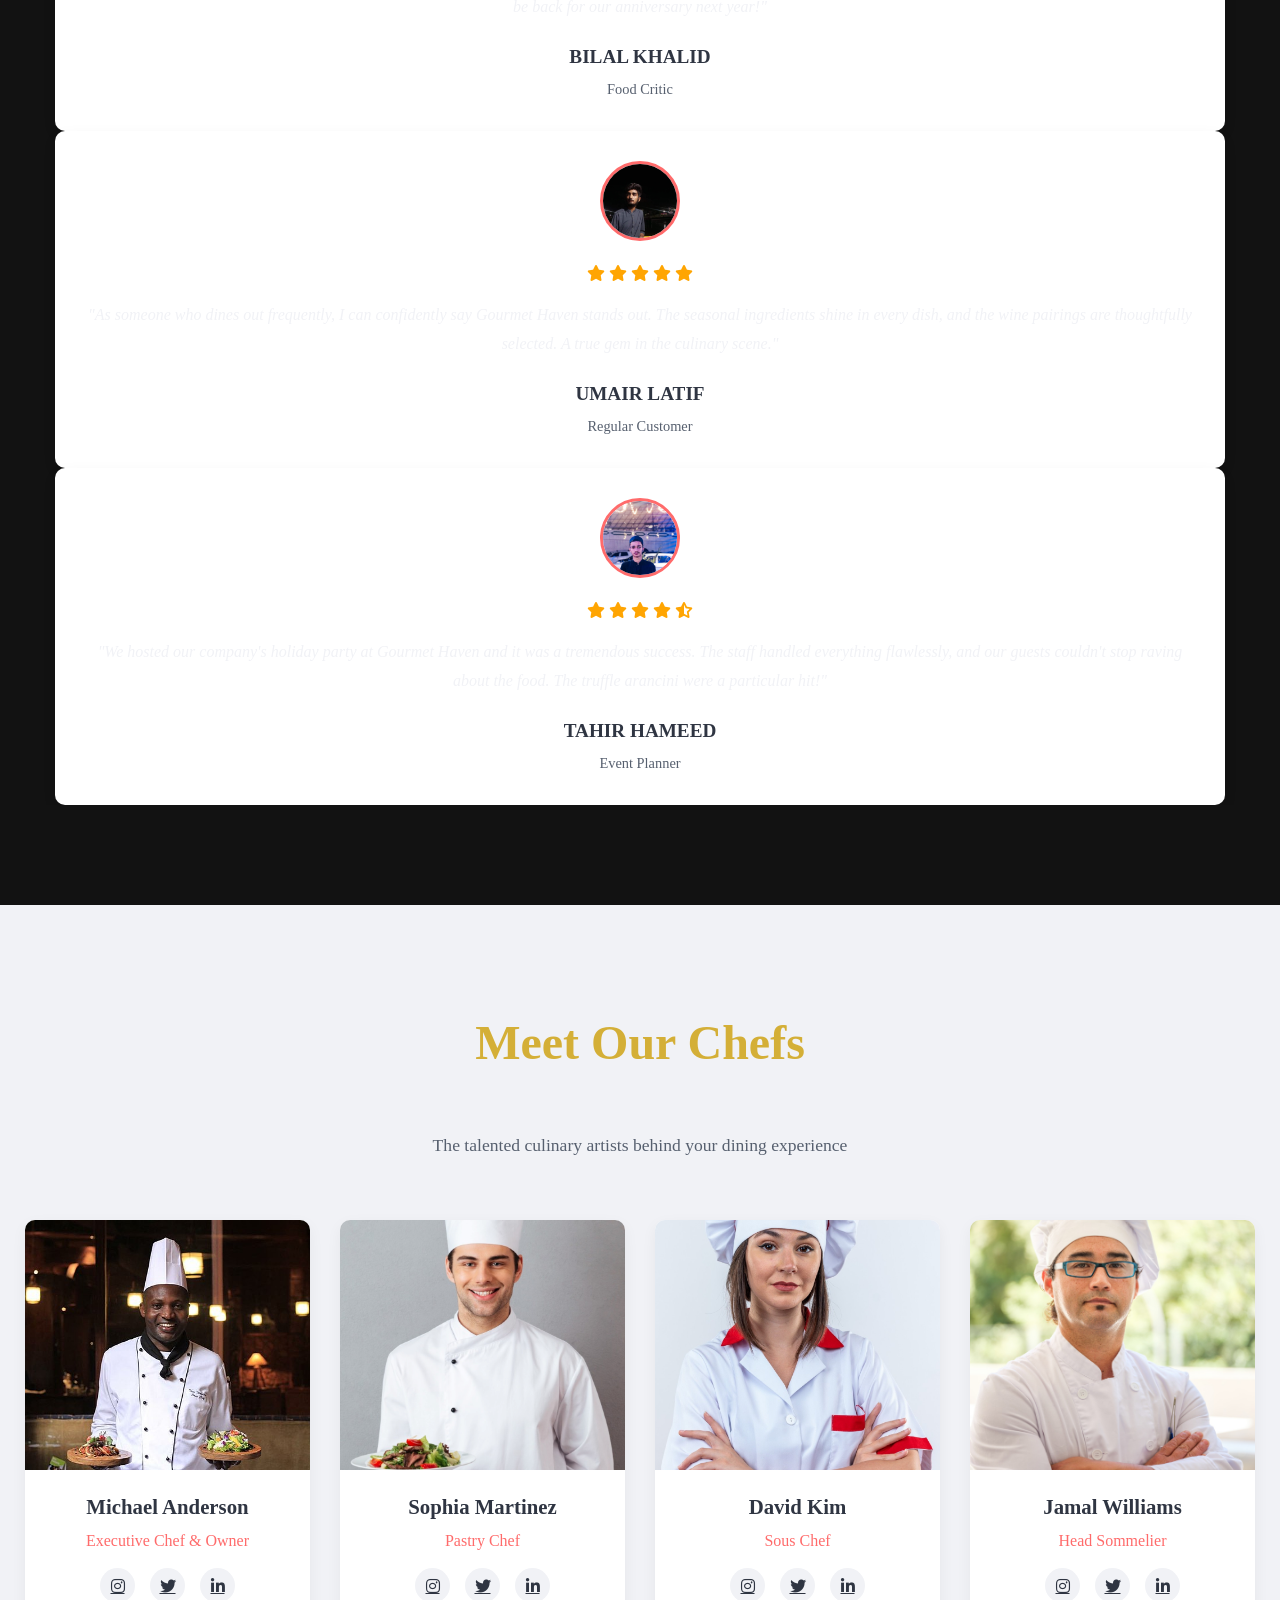
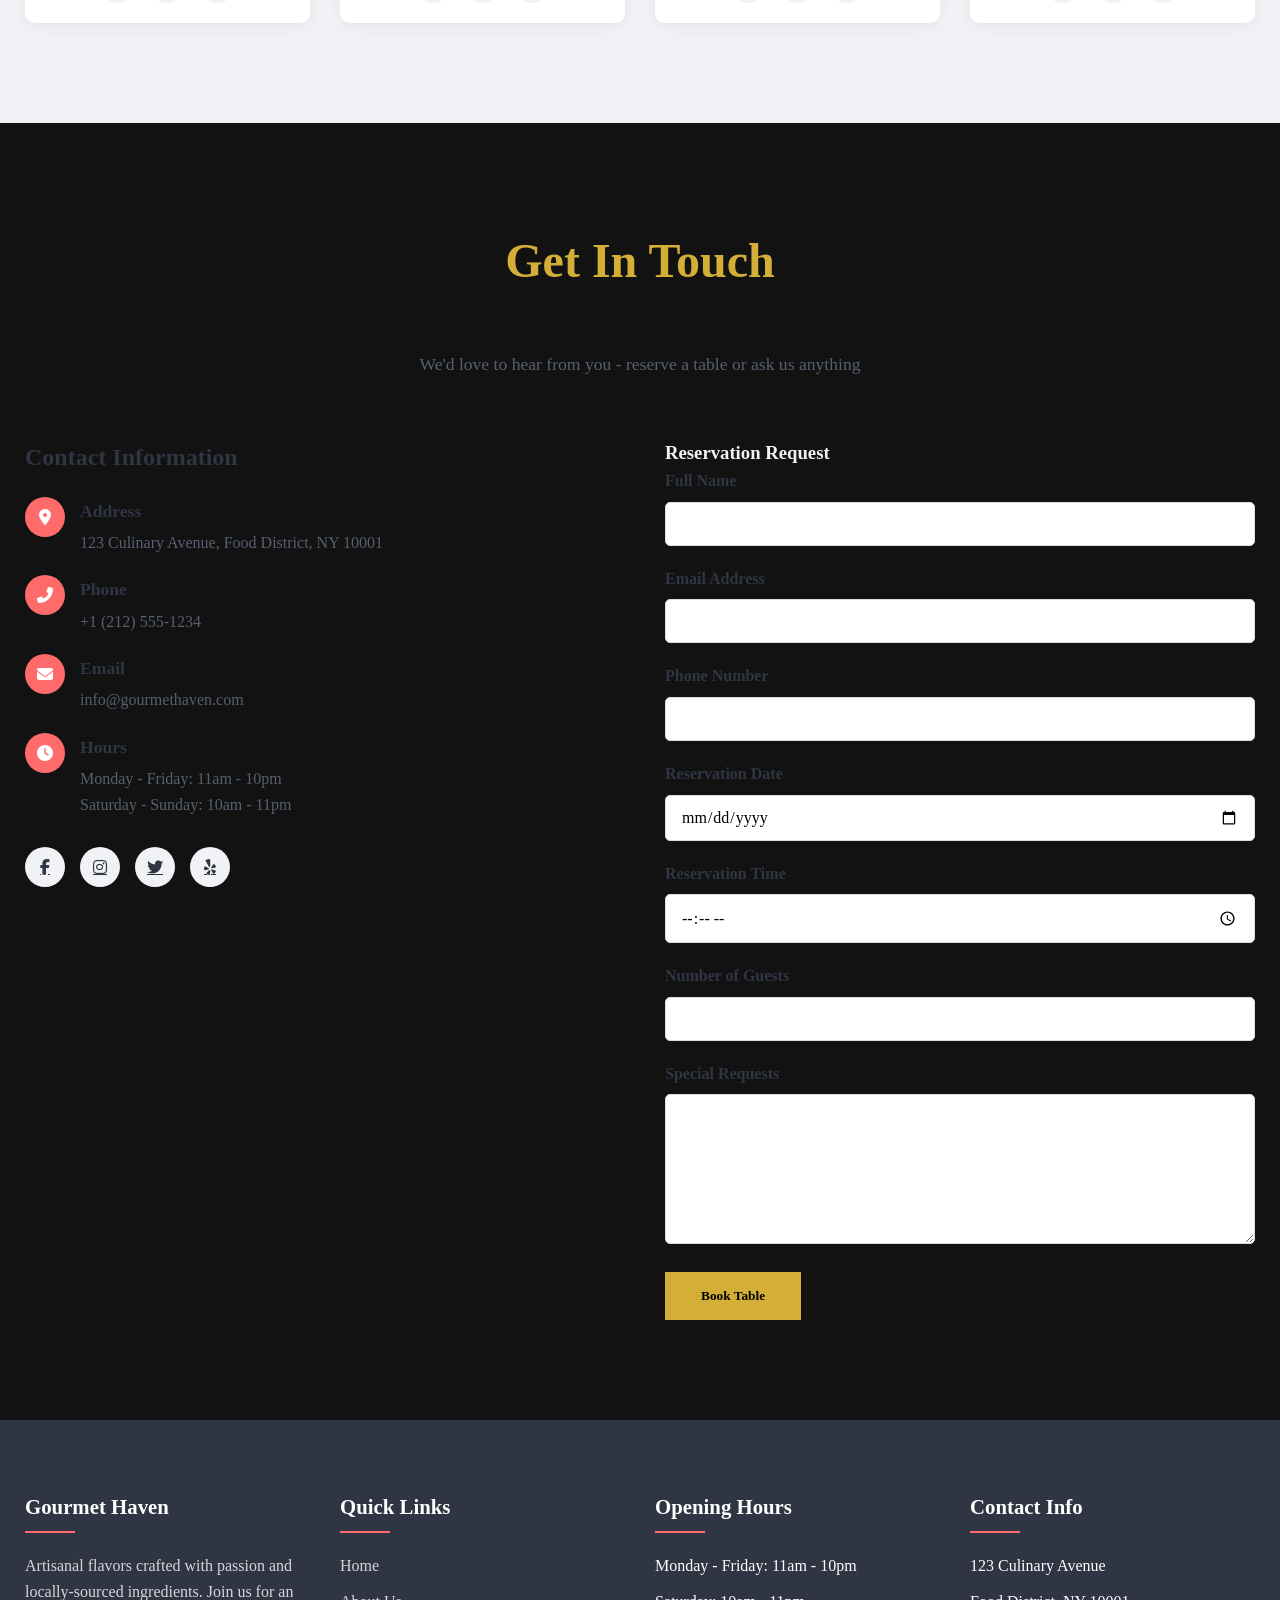
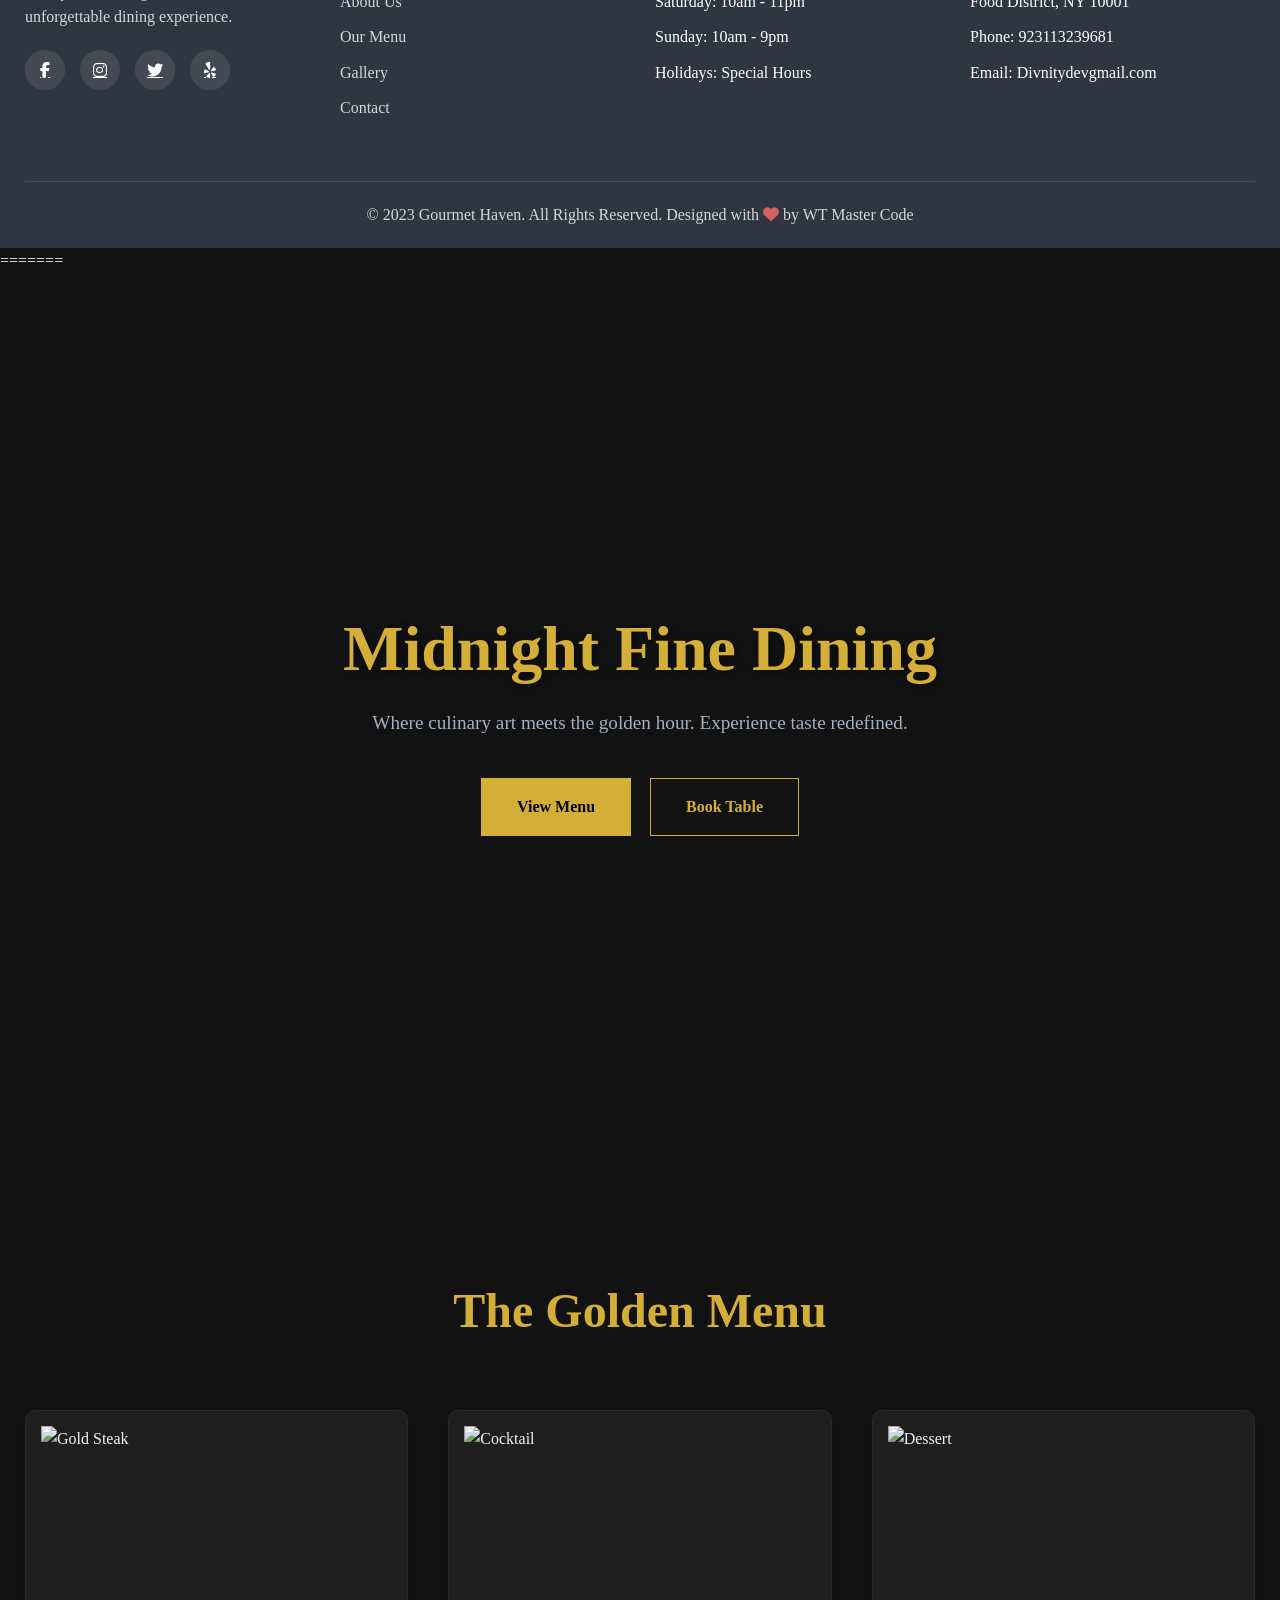
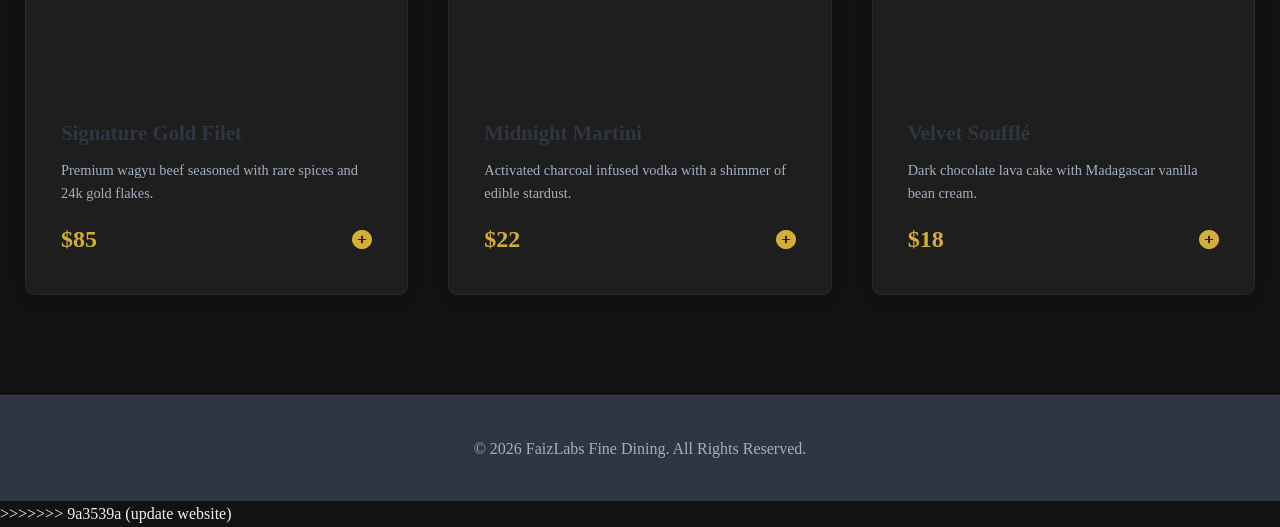
==== commit c5331012: "added github actions folder" ====
--- a/new.html
+++ b/new.html
@@ -924,7 +924,6 @@
         <div class="container">
             <div class="section-title">
                 <h2>Our Story</h2>
-                 <h2>the changes</h2>
                 <p>Discover the passion and tradition behind our culinary creations</p>
             </div>
             
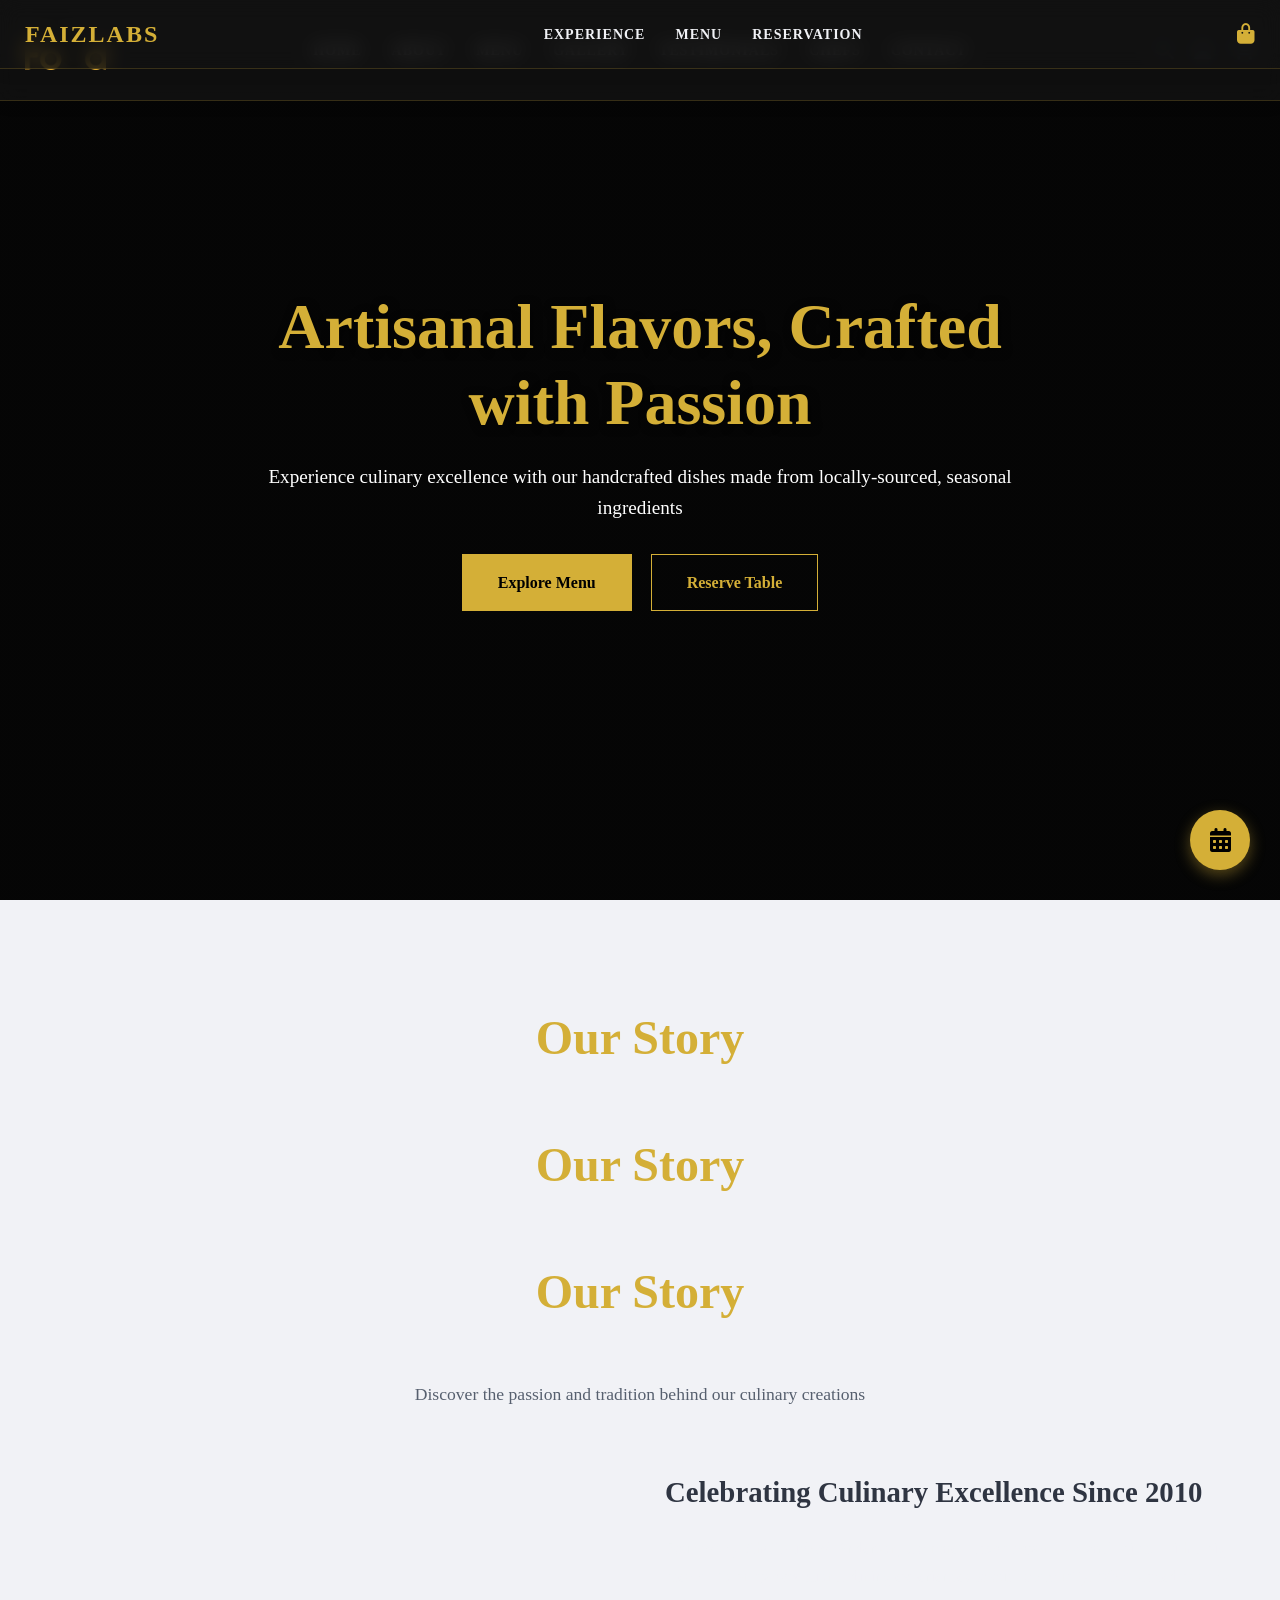
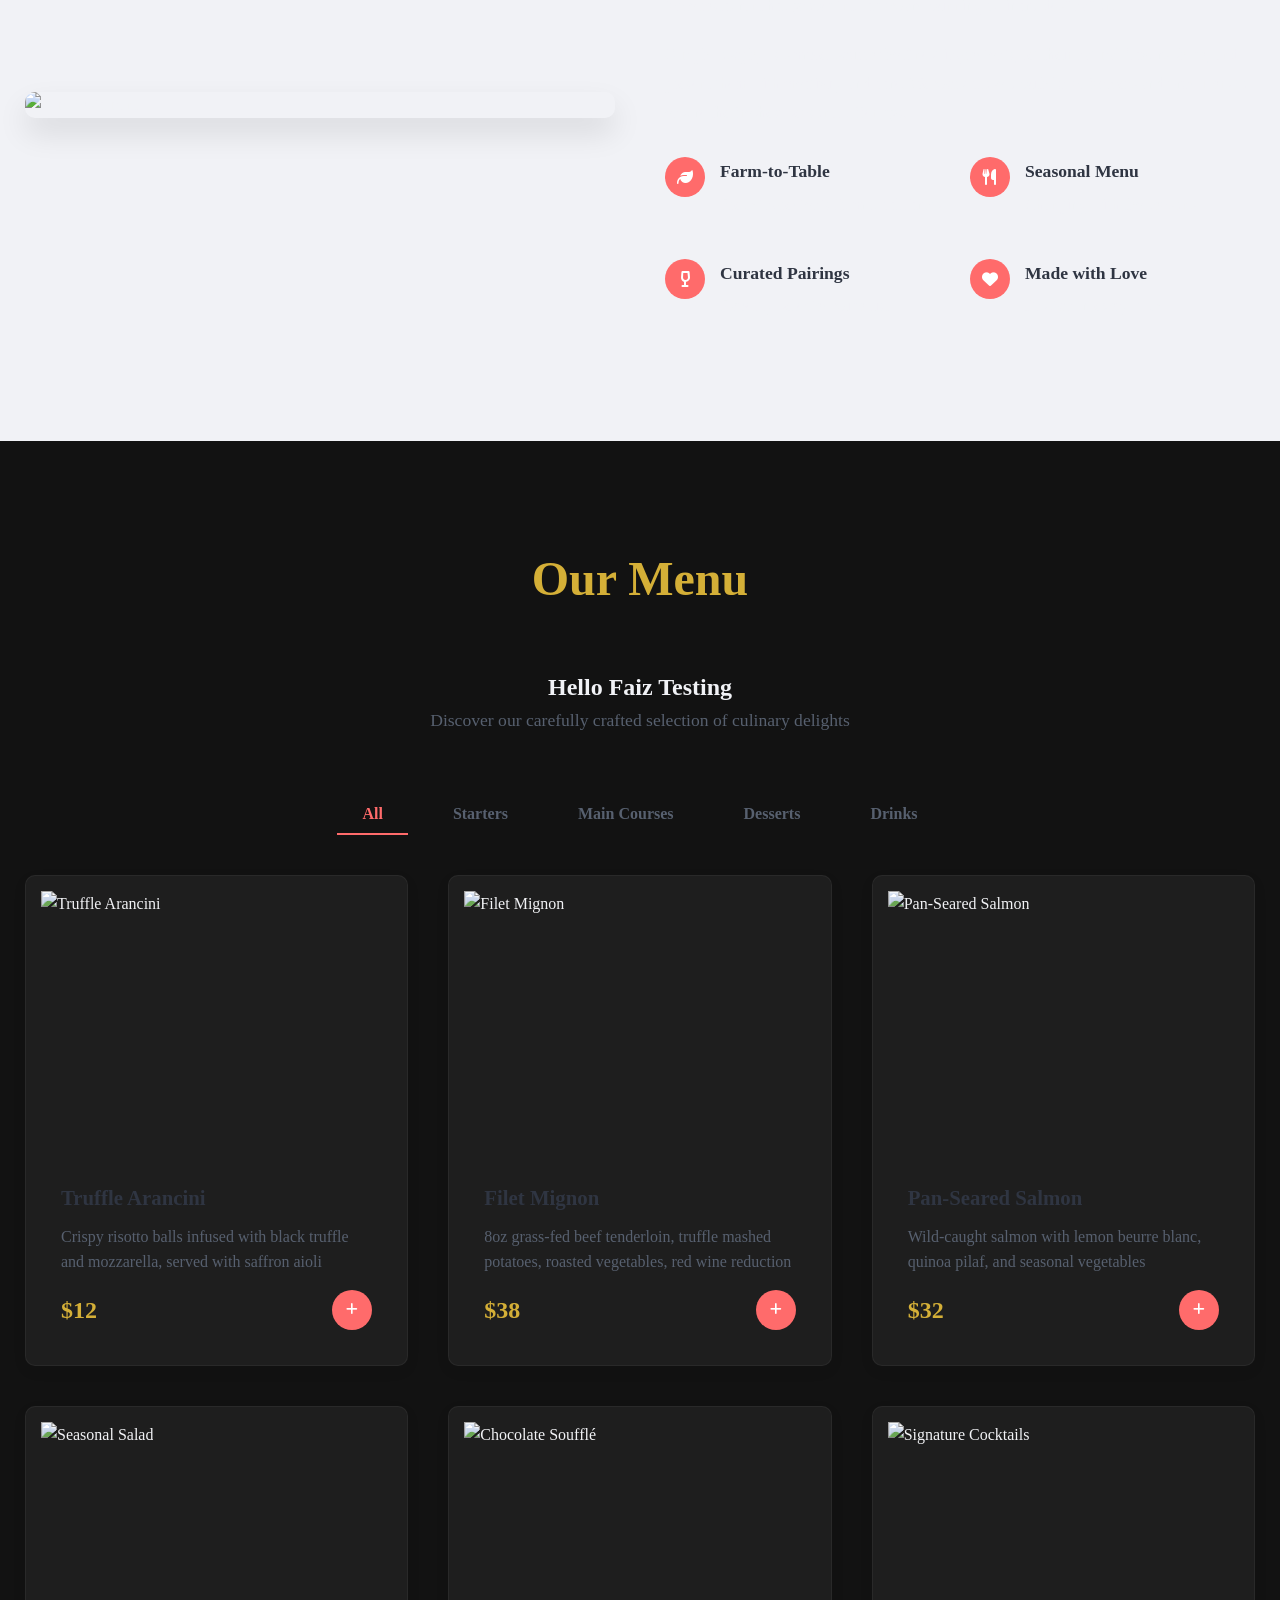
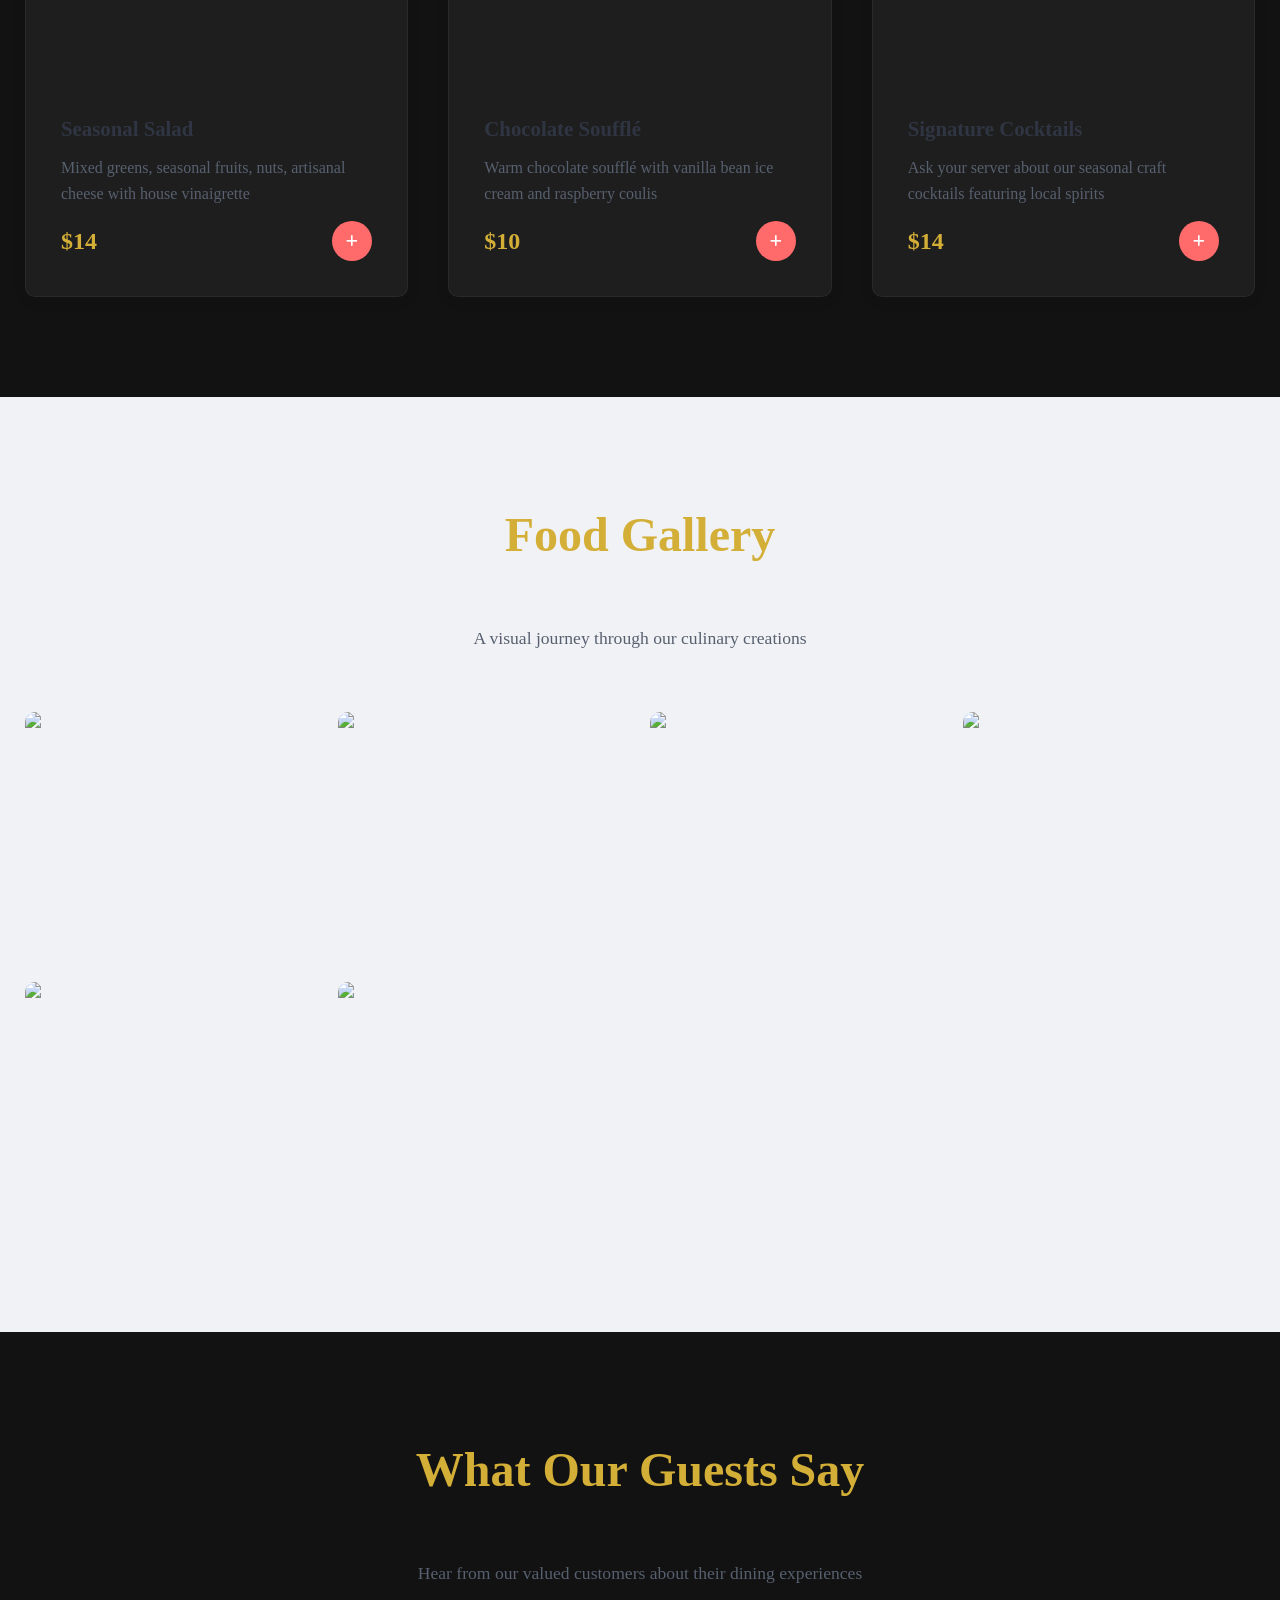
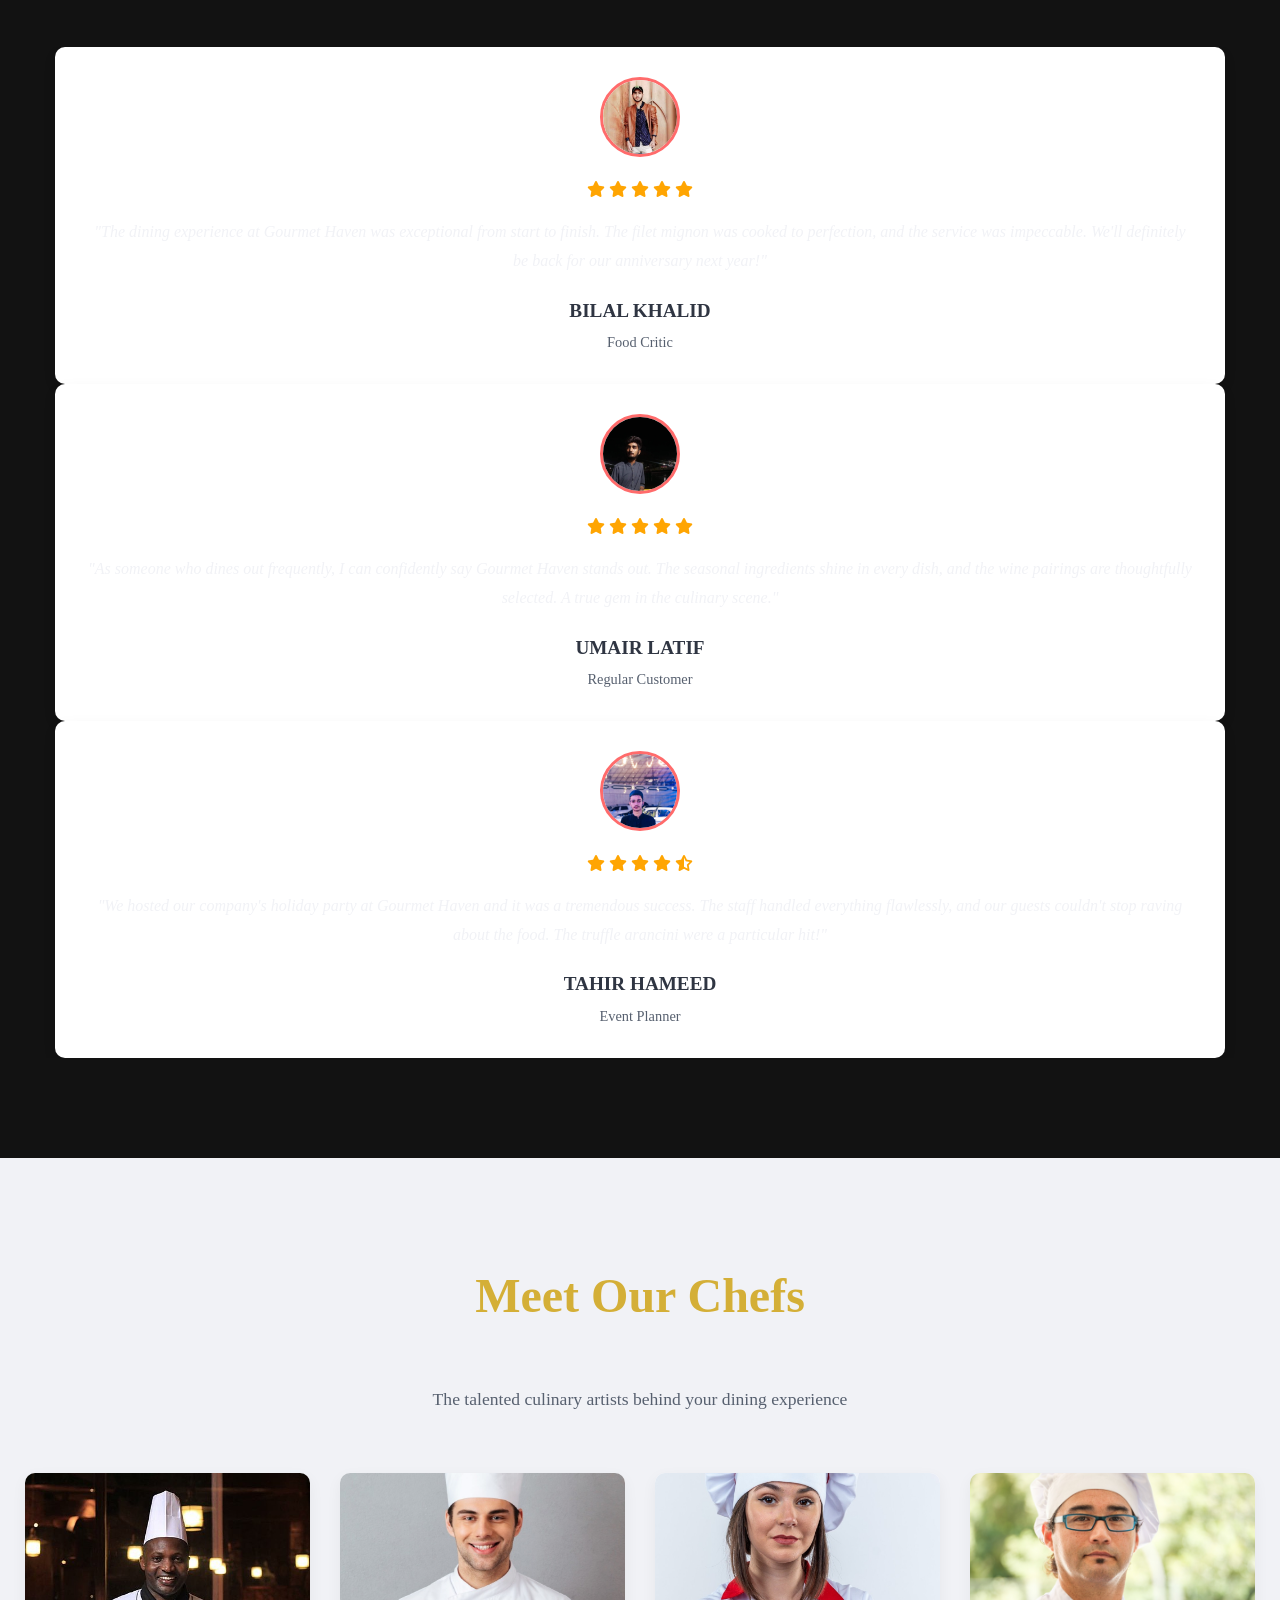
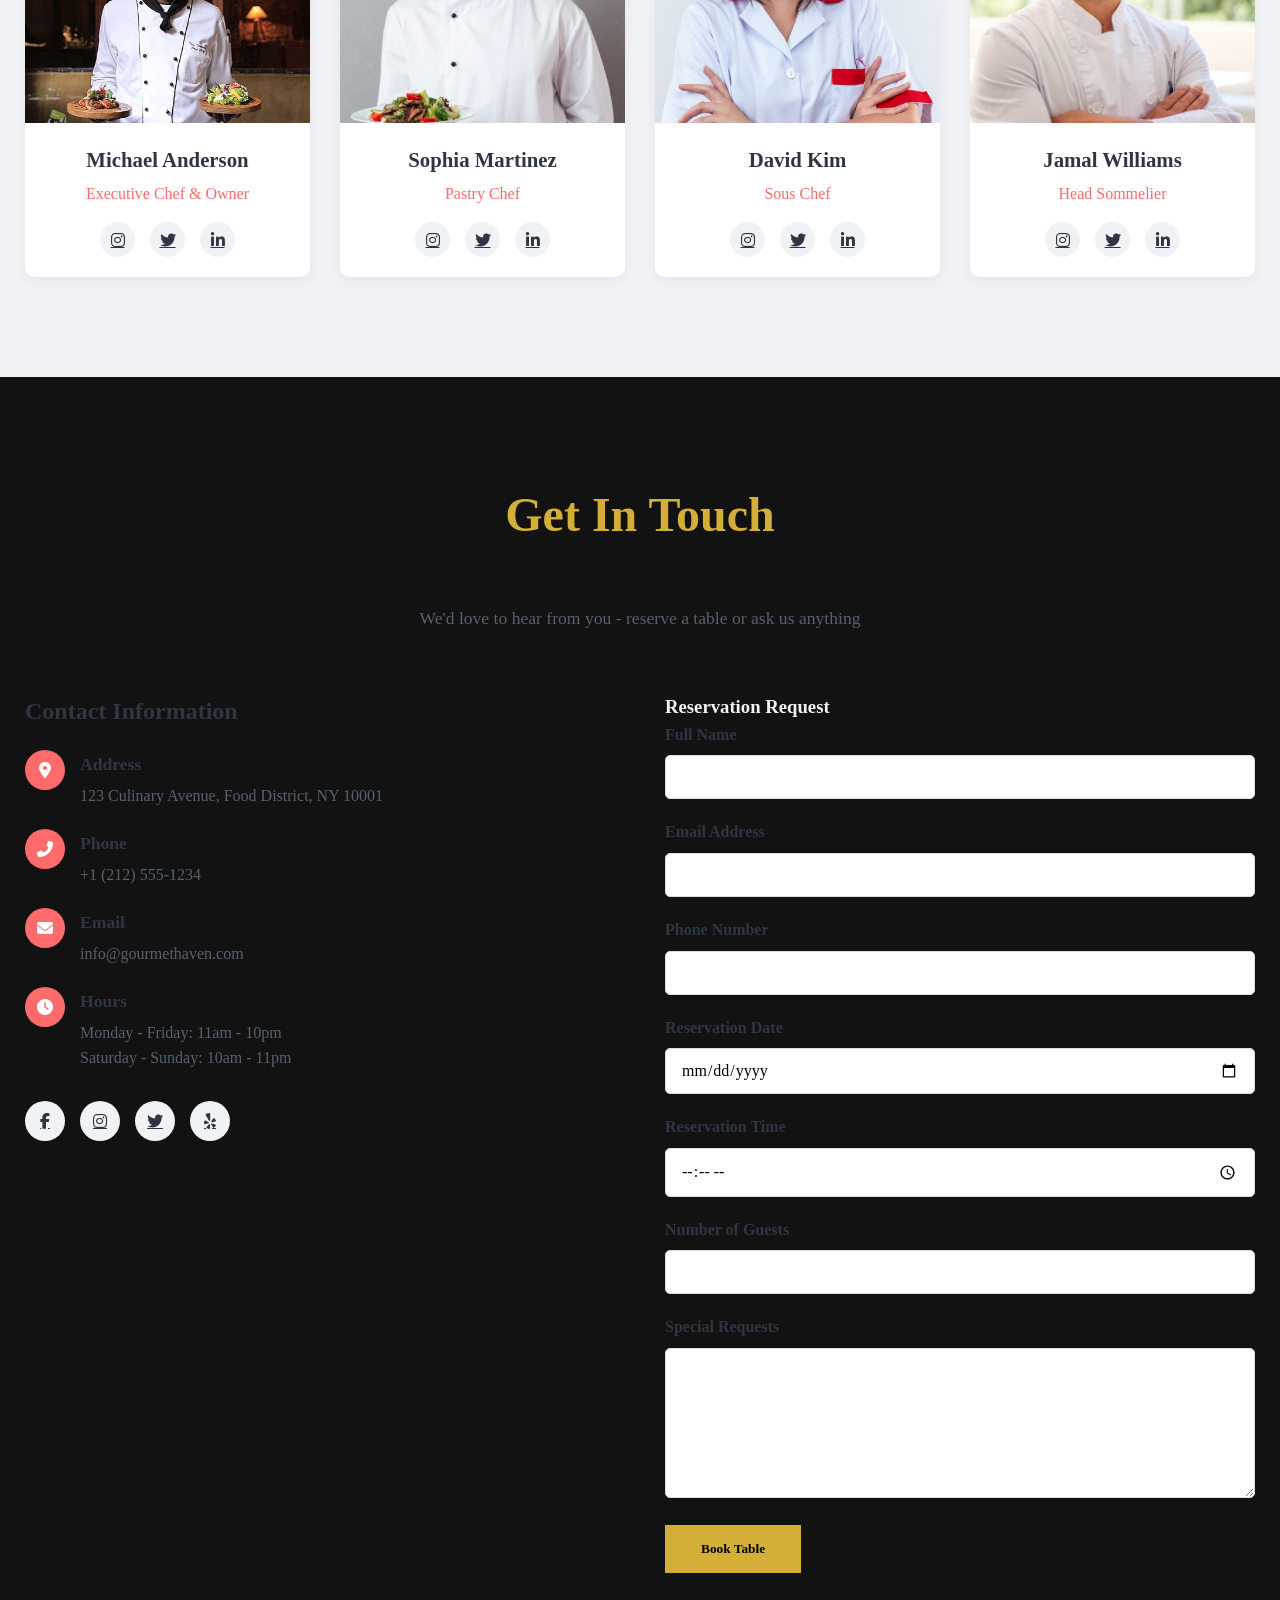
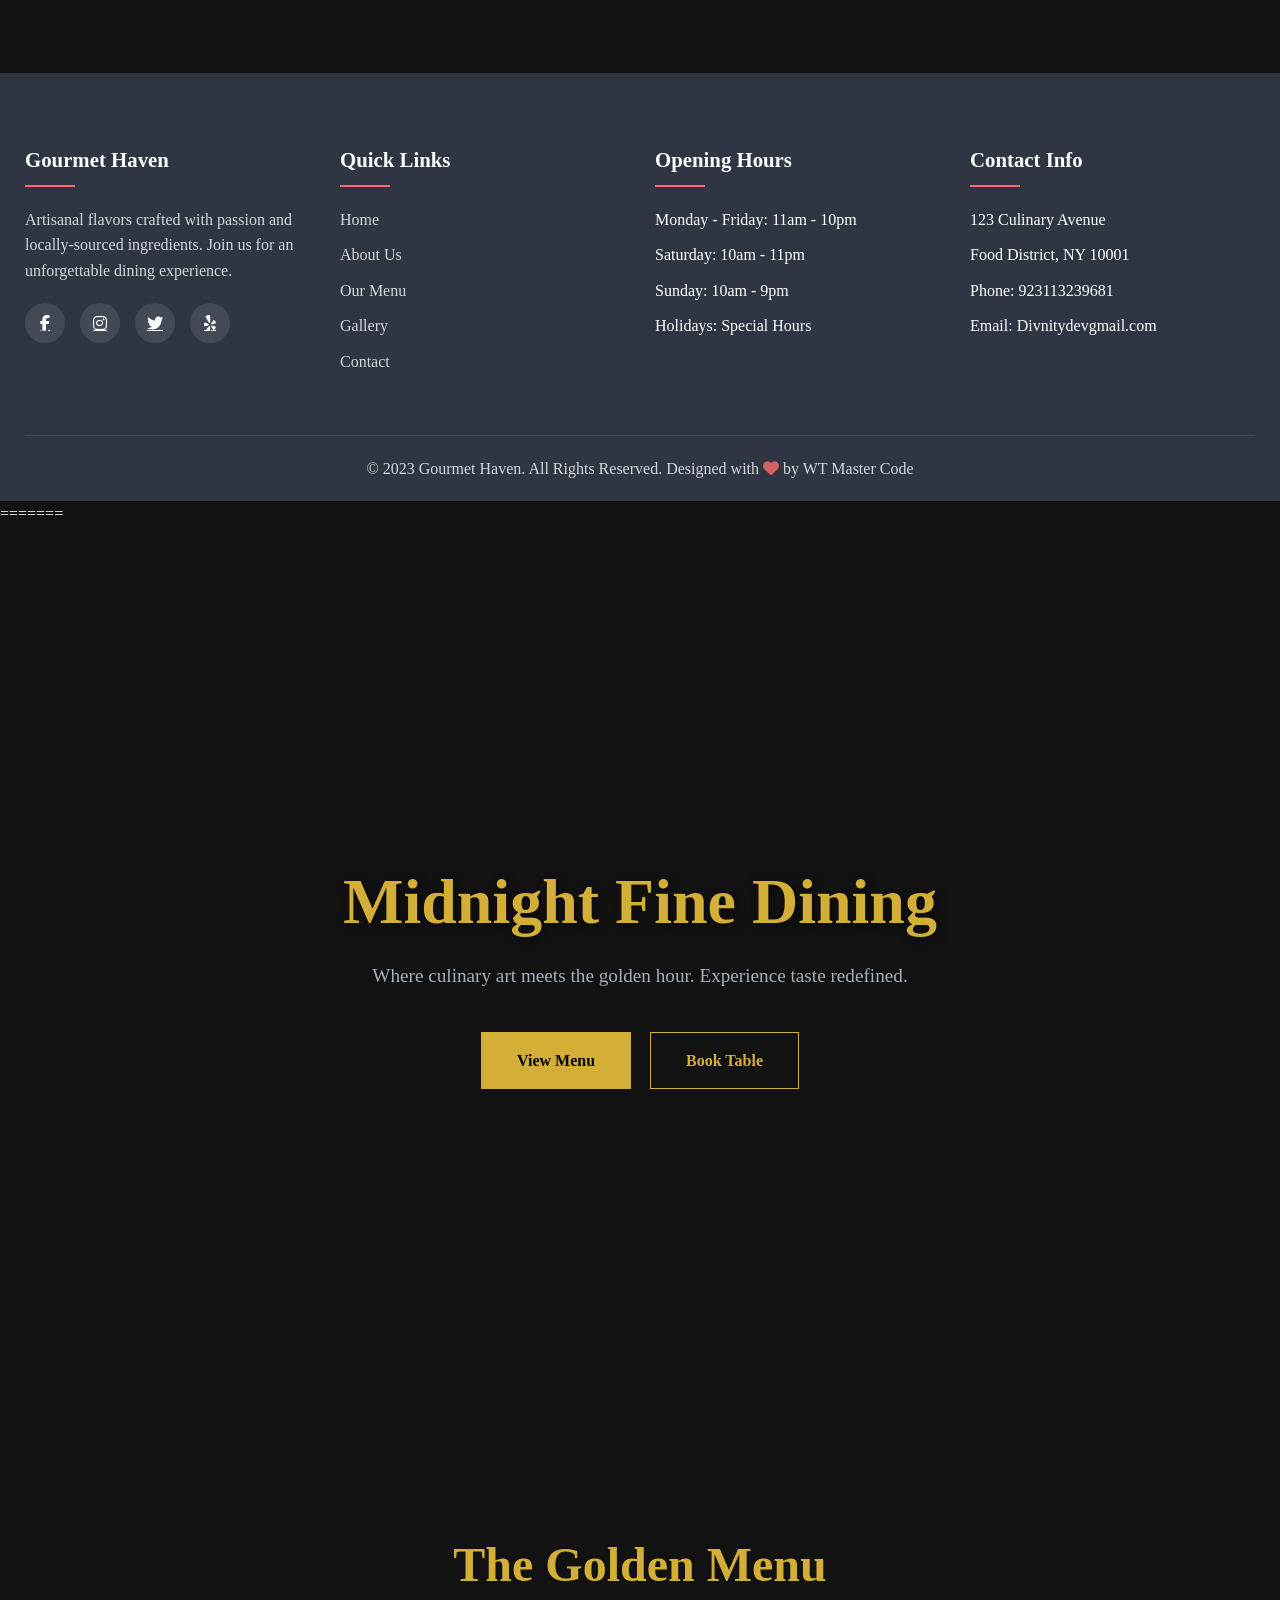
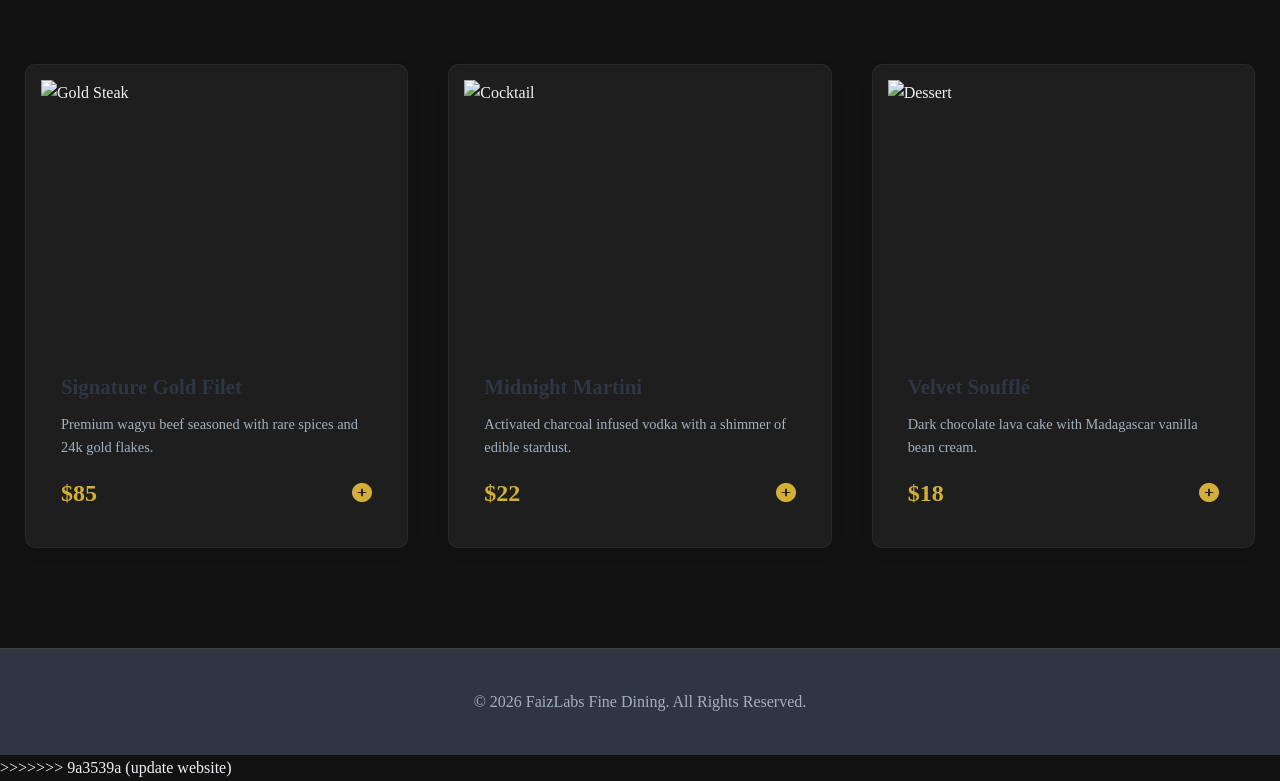
==== commit 9d4173a6: "testing final push" ====
--- a/new.html
+++ b/new.html
@@ -924,6 +924,8 @@
         <div class="container">
             <div class="section-title">
                 <h2>Our Story</h2>
+                 <h2>Our Story</h2>
+                  <h2>Our Story</h2>
                 <p>Discover the passion and tradition behind our culinary creations</p>
             </div>
             
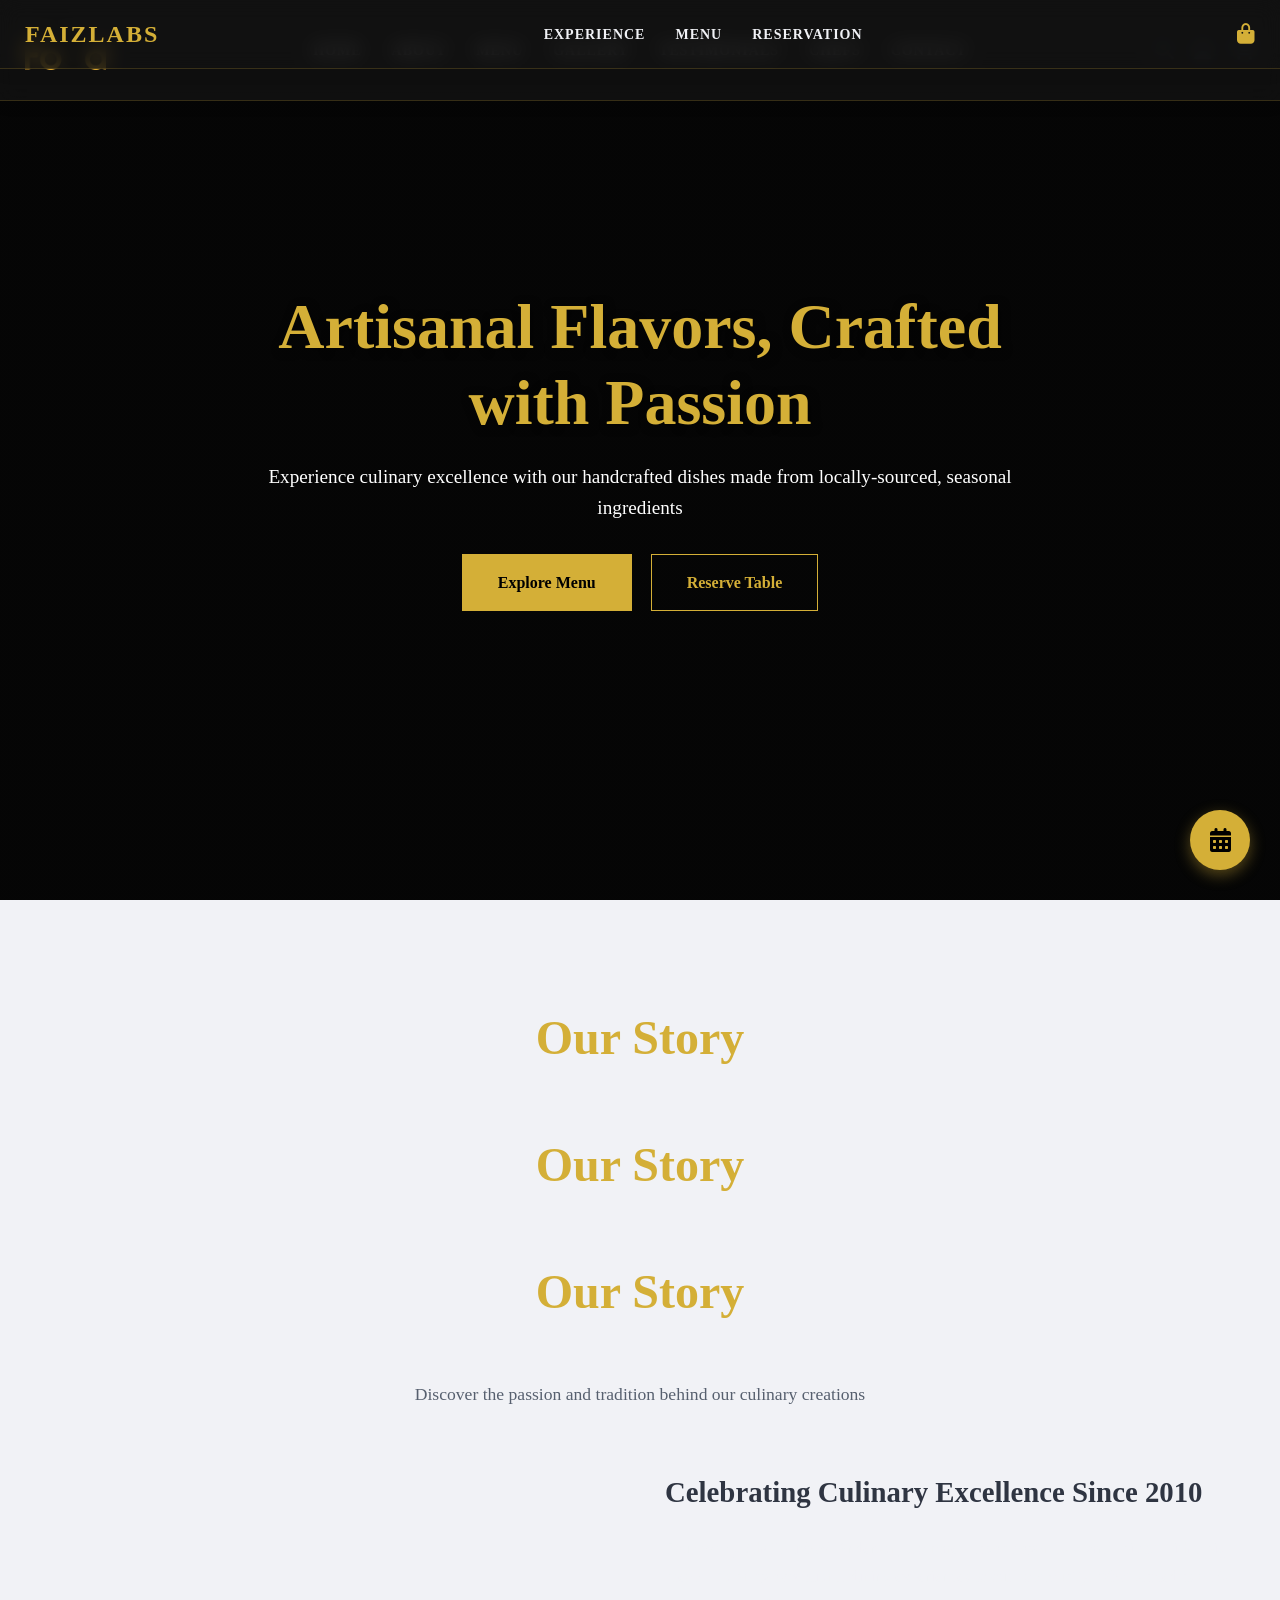
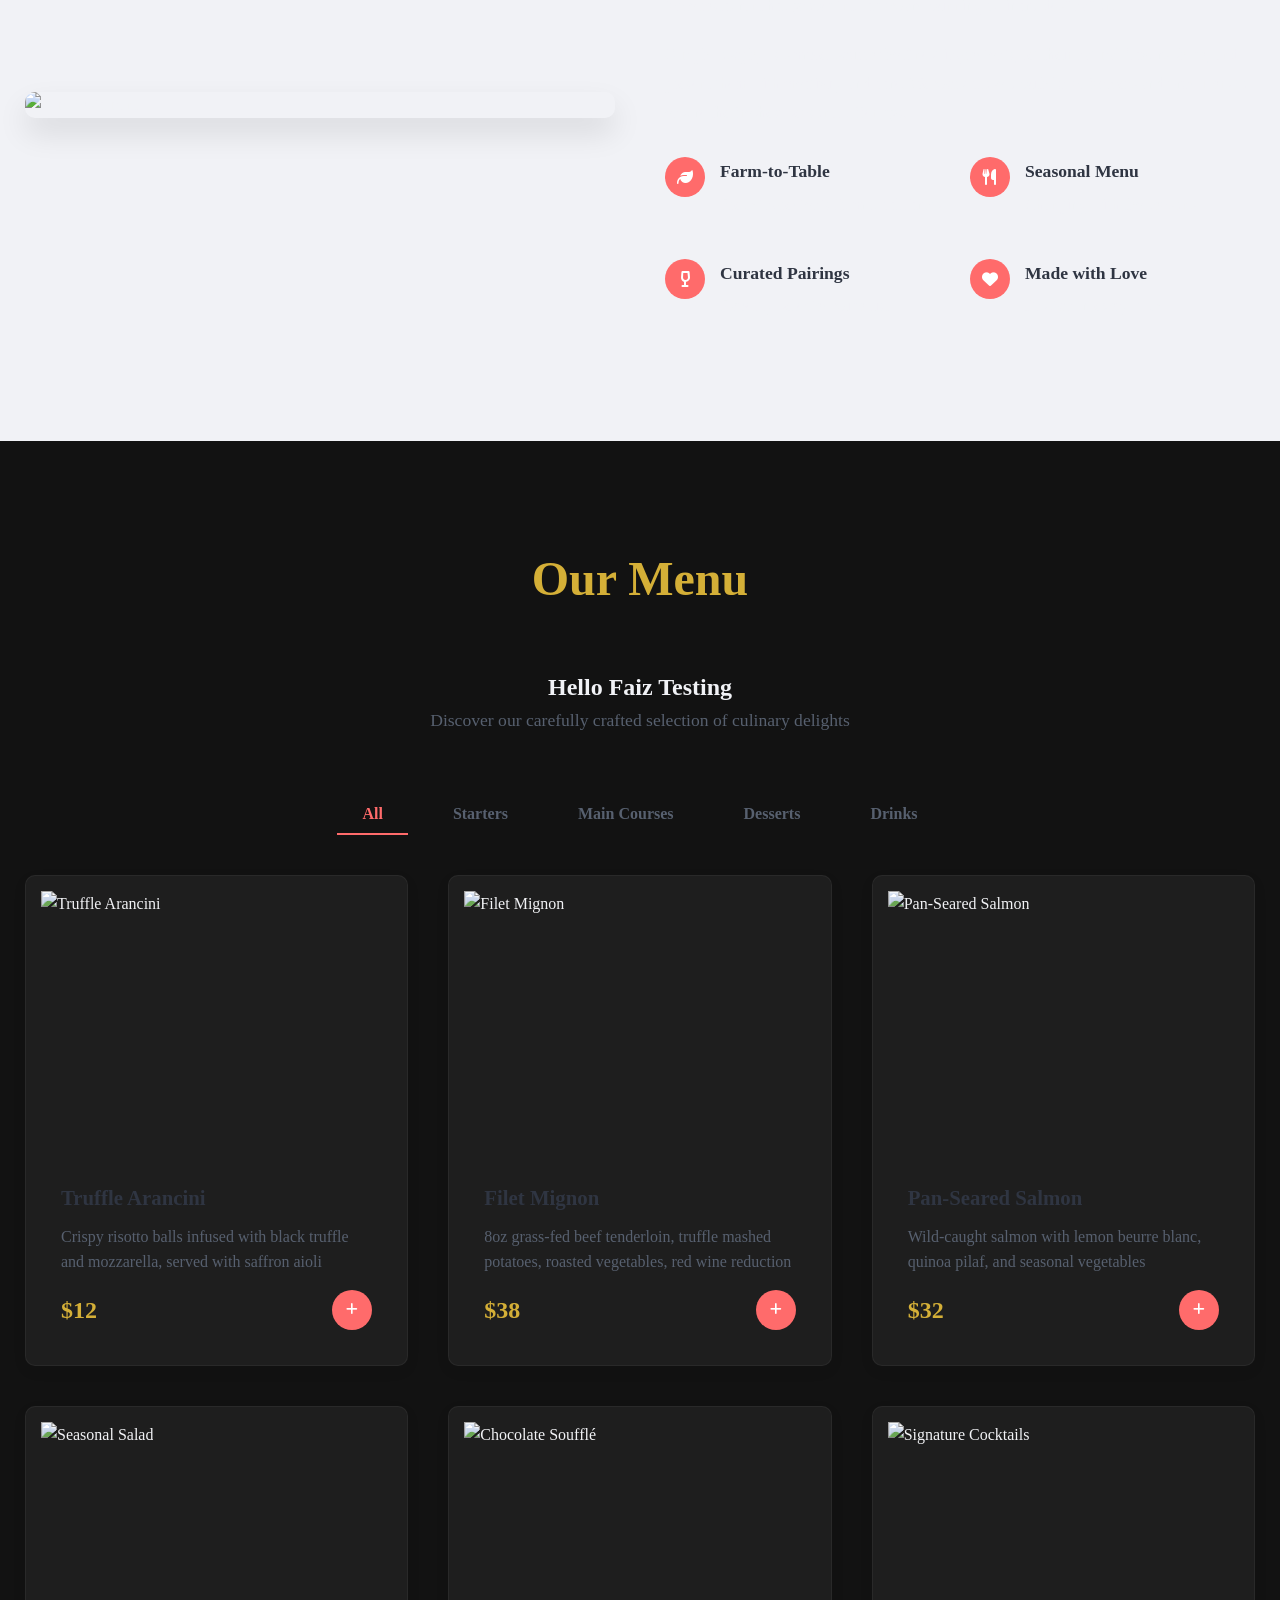
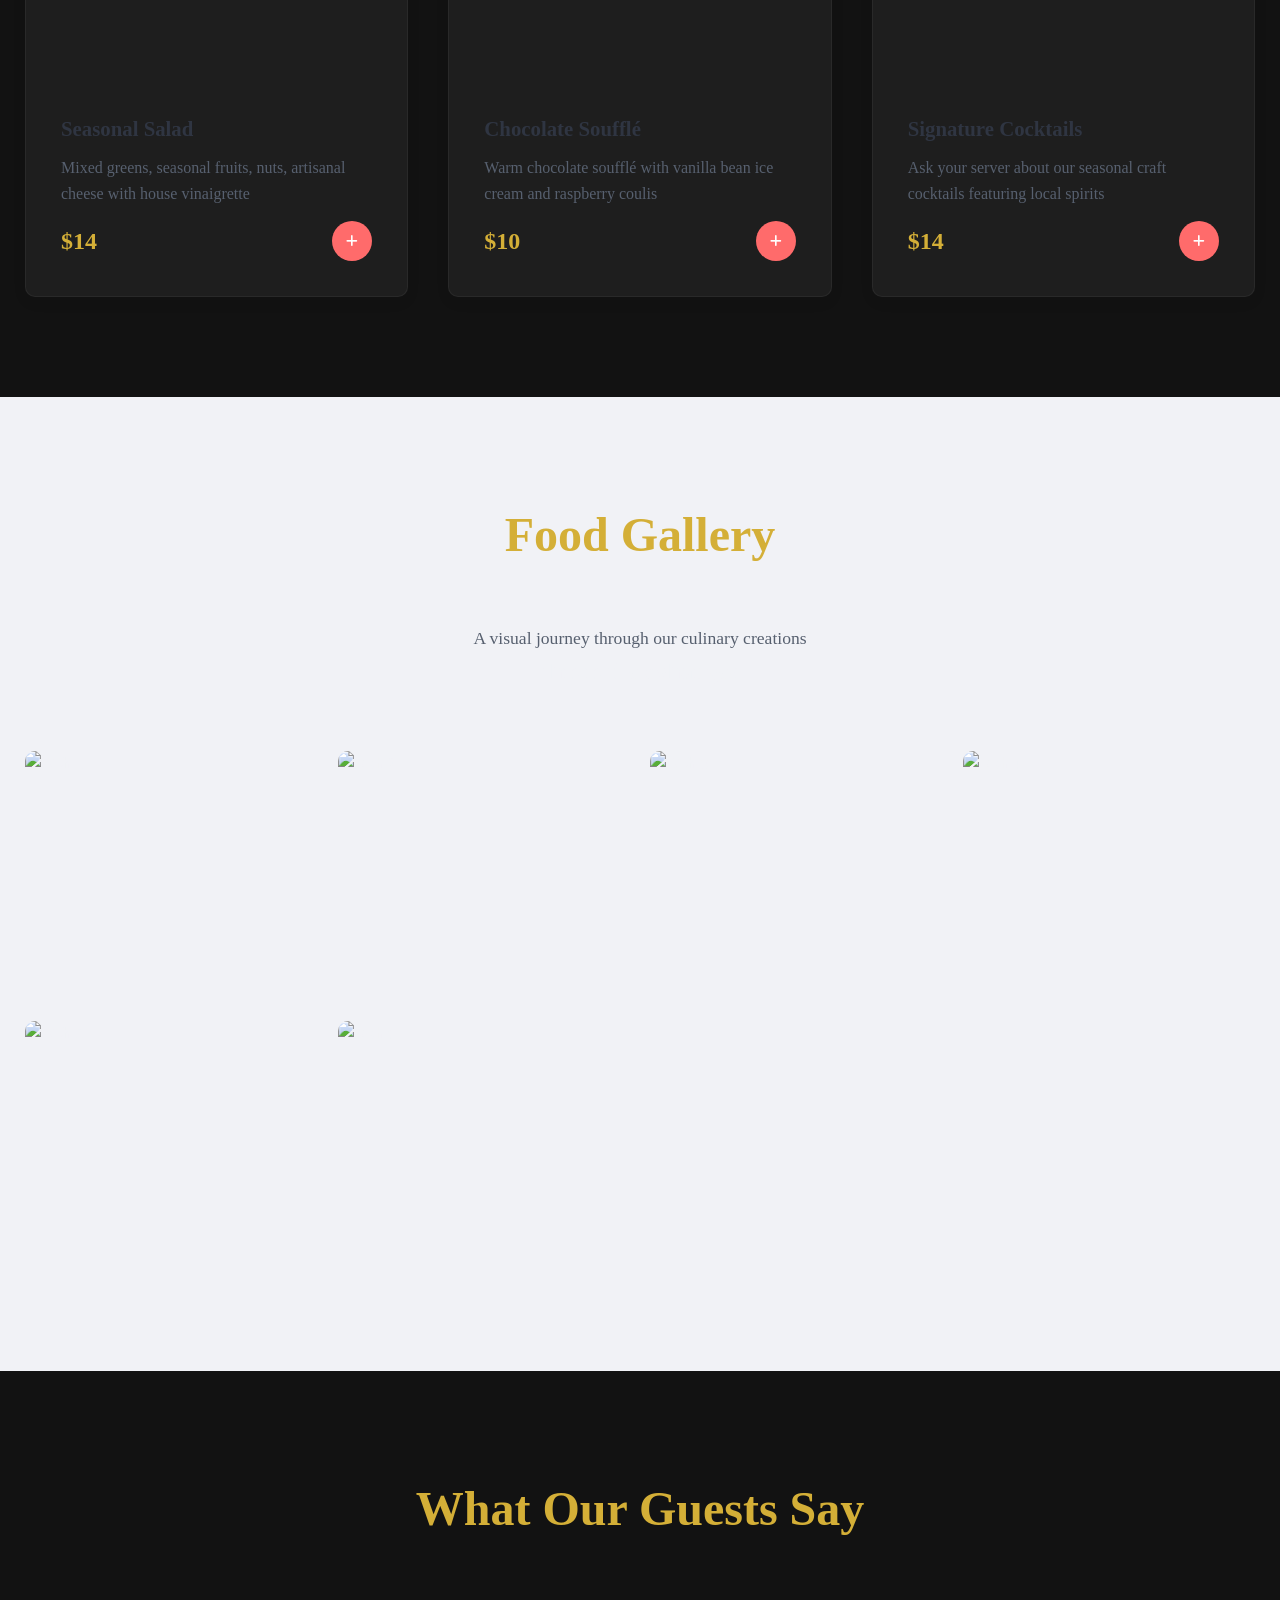
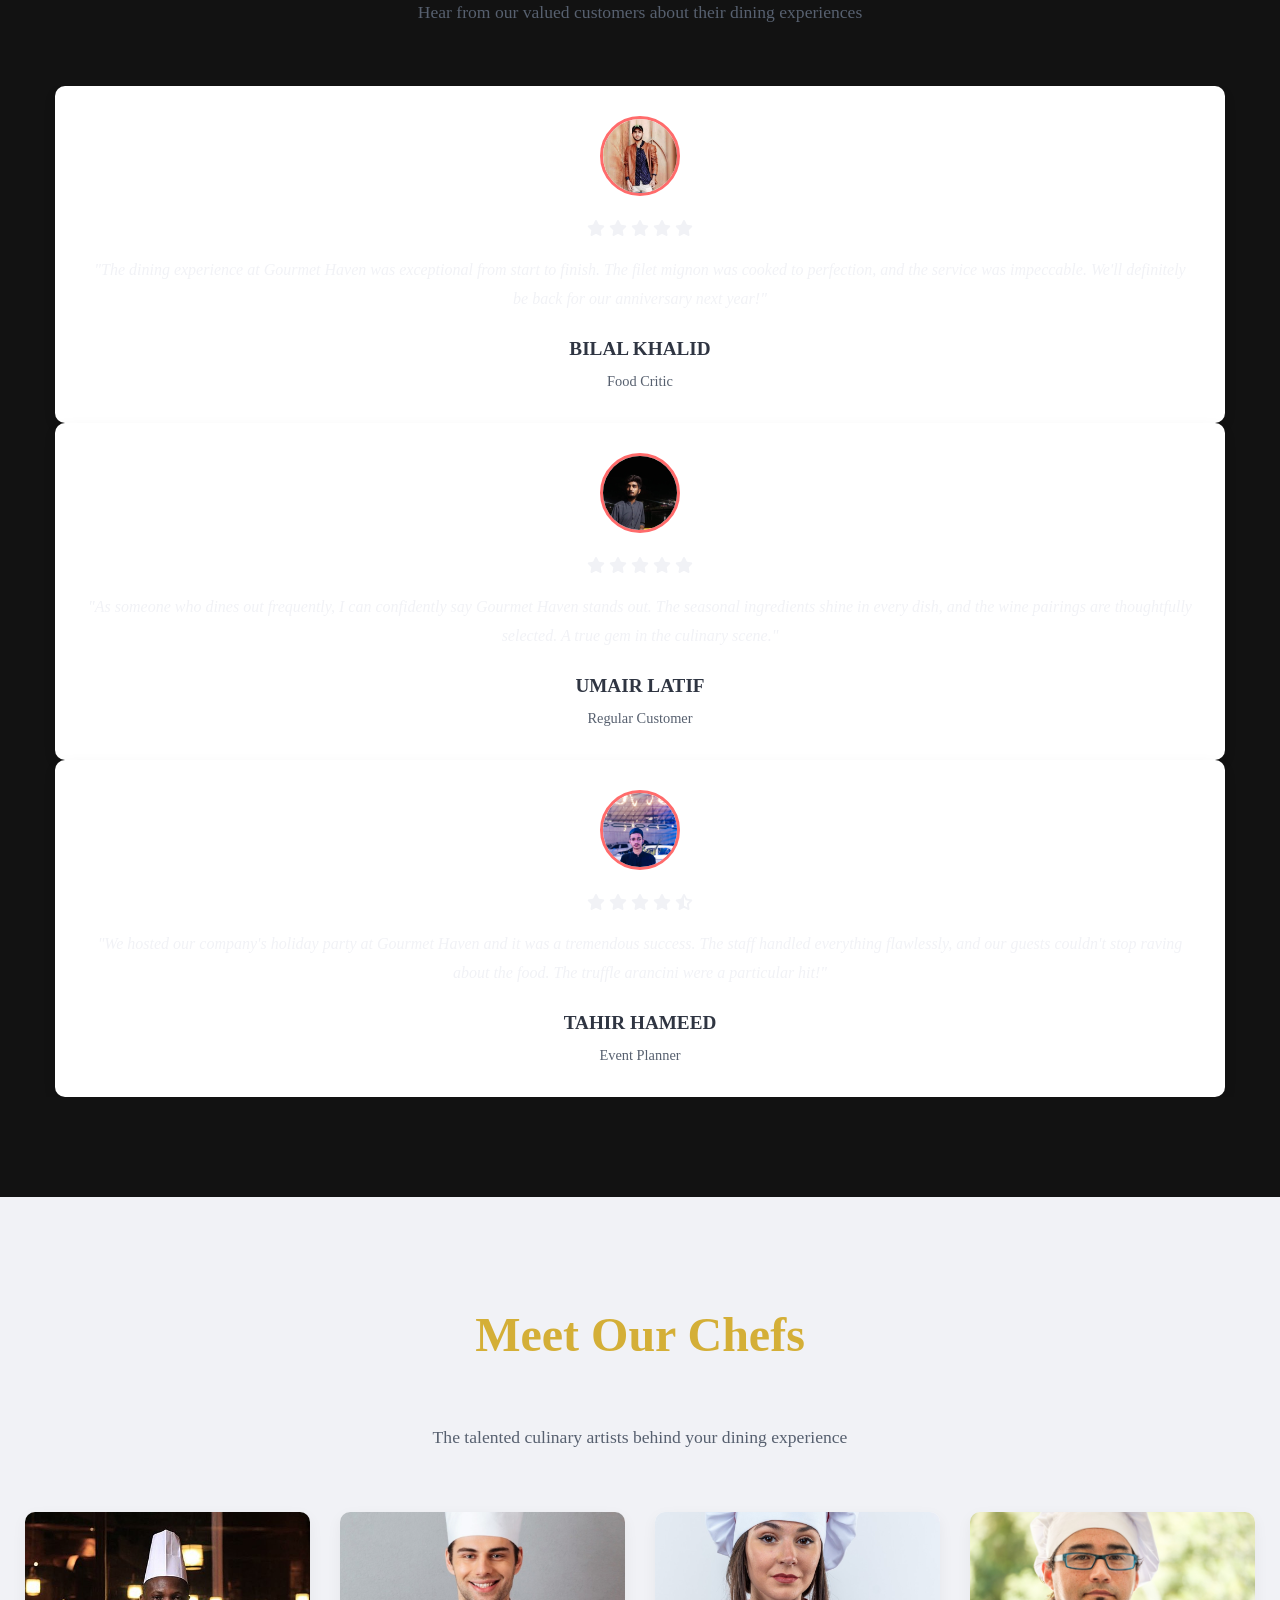
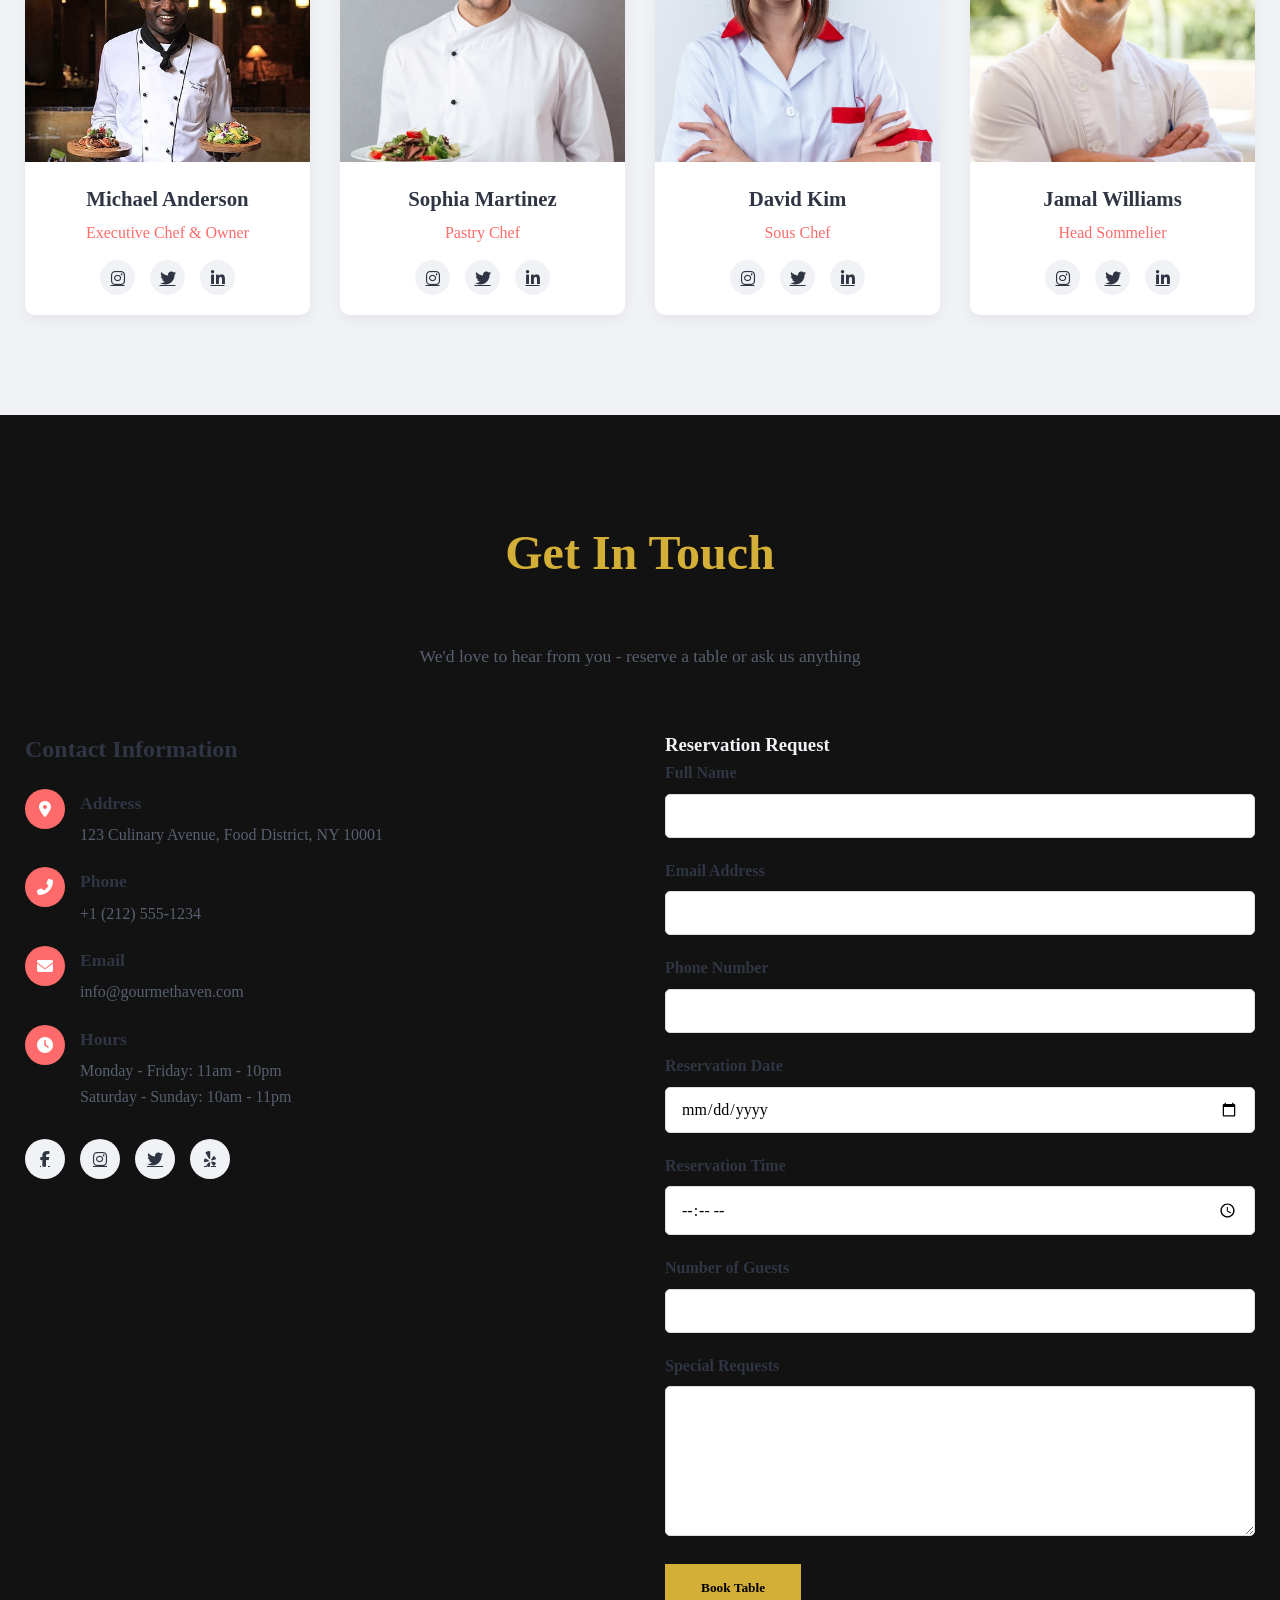
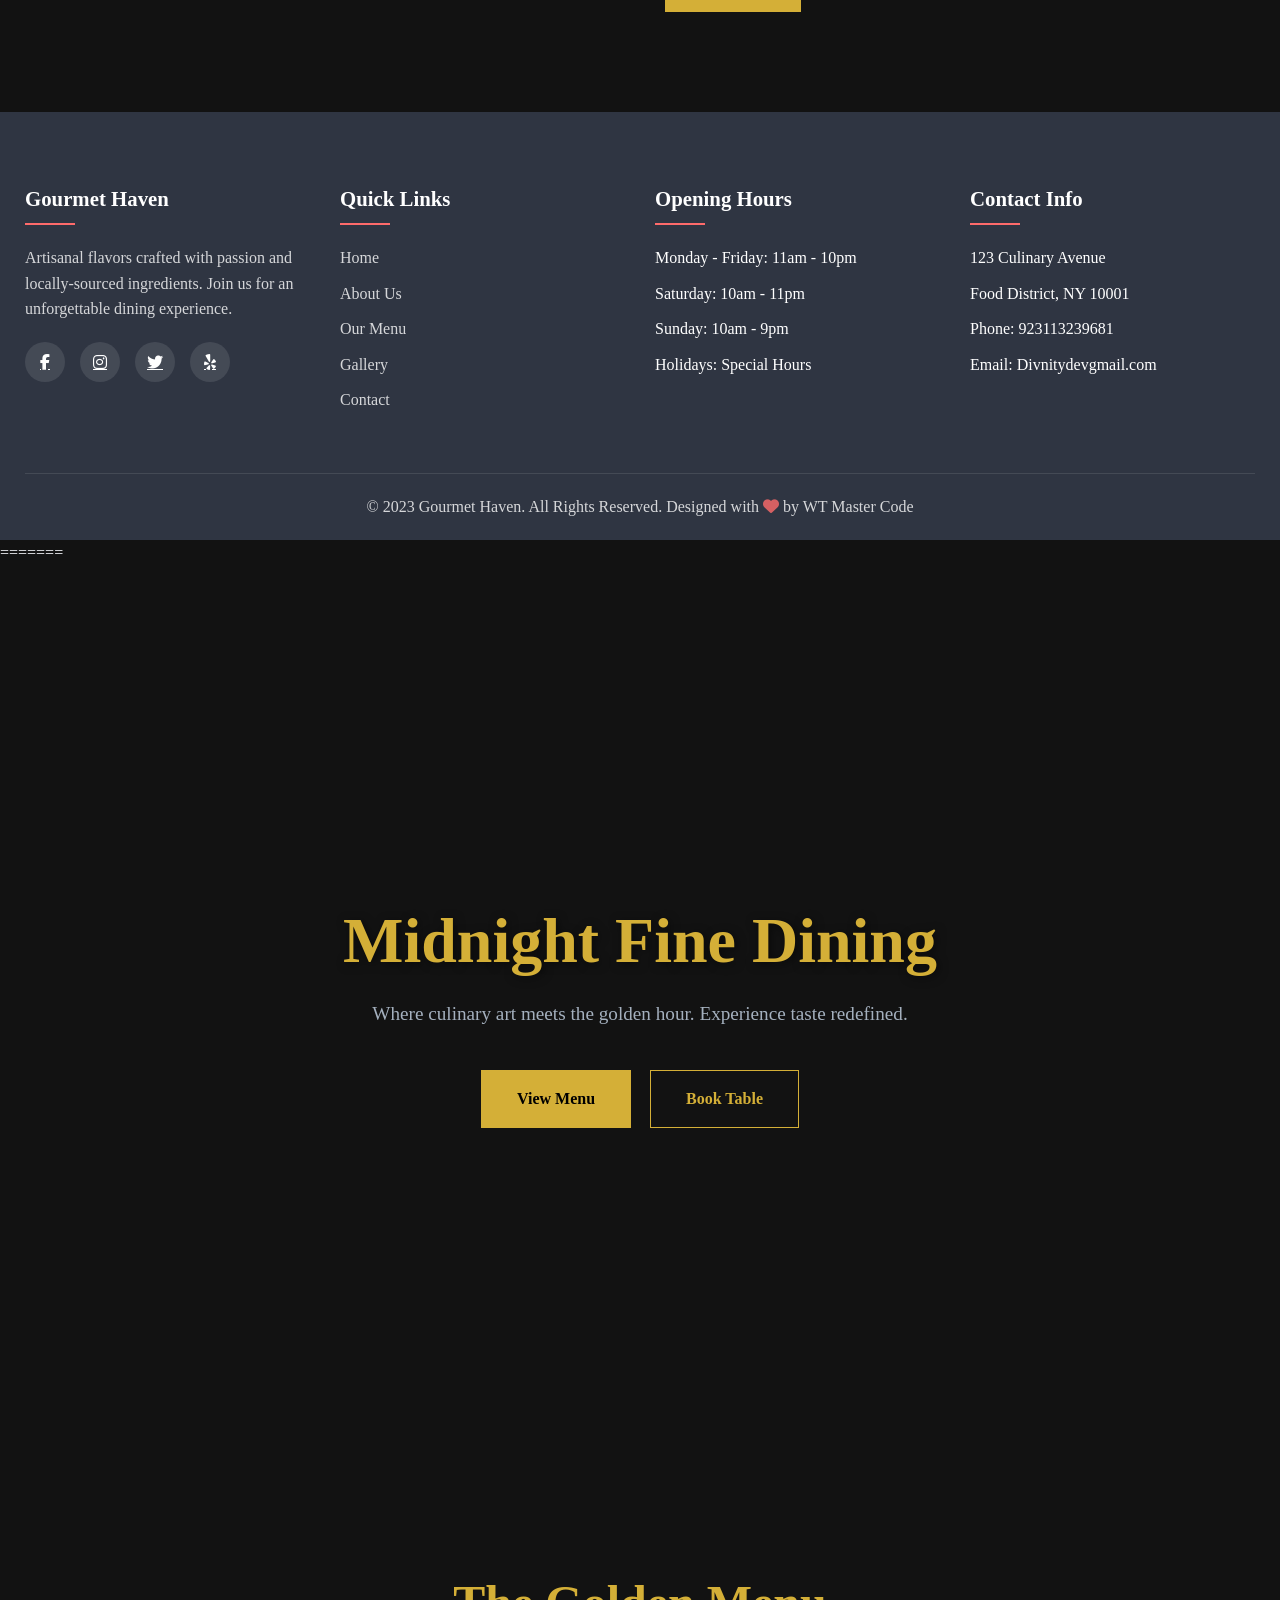
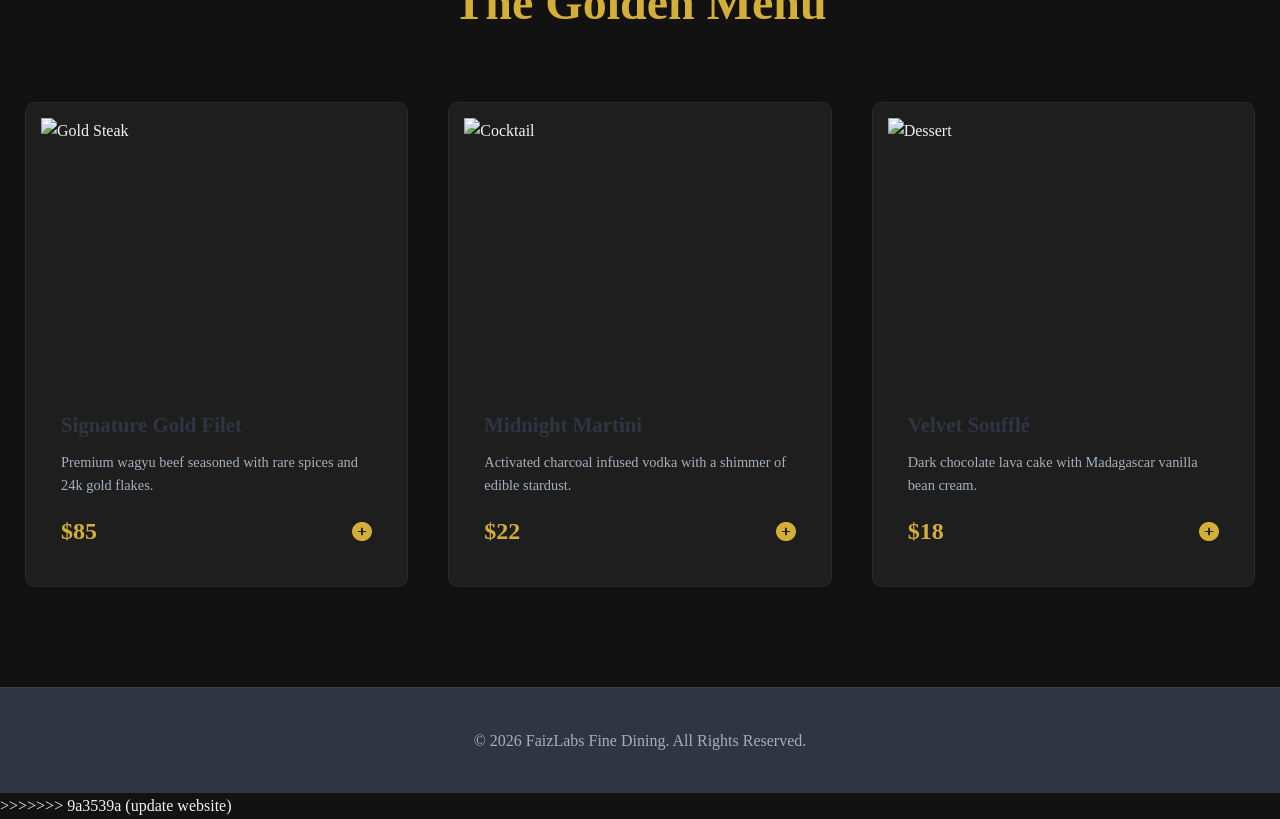
==== commit 65828938: "updated website design" ====
--- a/new.html
+++ b/new.html
@@ -9,7 +9,7 @@
     <style>
         :root {
             --primary: #ff6b6b;
-            --secondary: #ffa502;
+            --secondary #ffa502;
             --dark: #2f3542;
             --light: #f1f2f6;
             --success: #2ed573;
@@ -1114,6 +1114,7 @@
             <div class="section-title">
                 <h2>Food Gallery</h2>
                 <p>A visual journey through our culinary creations</p>
+                <h1>this is the cvhanges </h1>
             </div>
             
             <div class="gallery-grid">
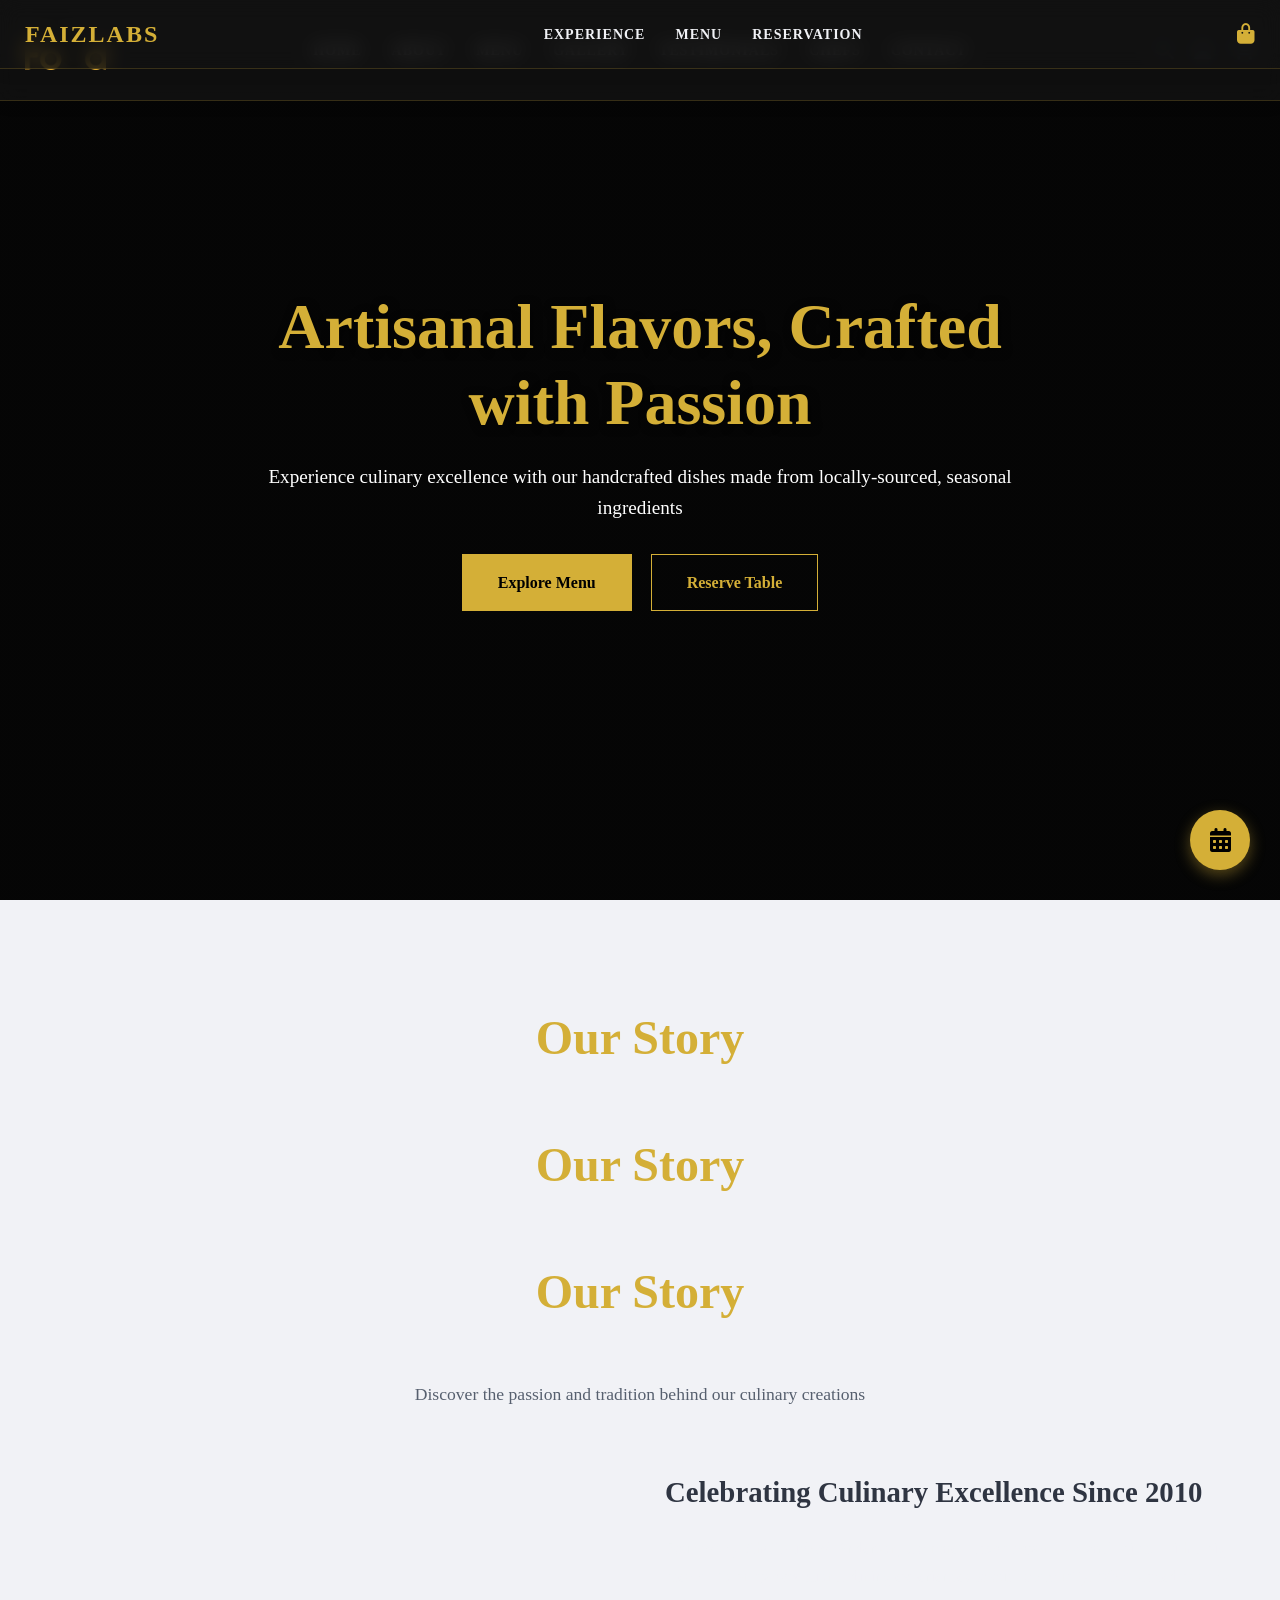
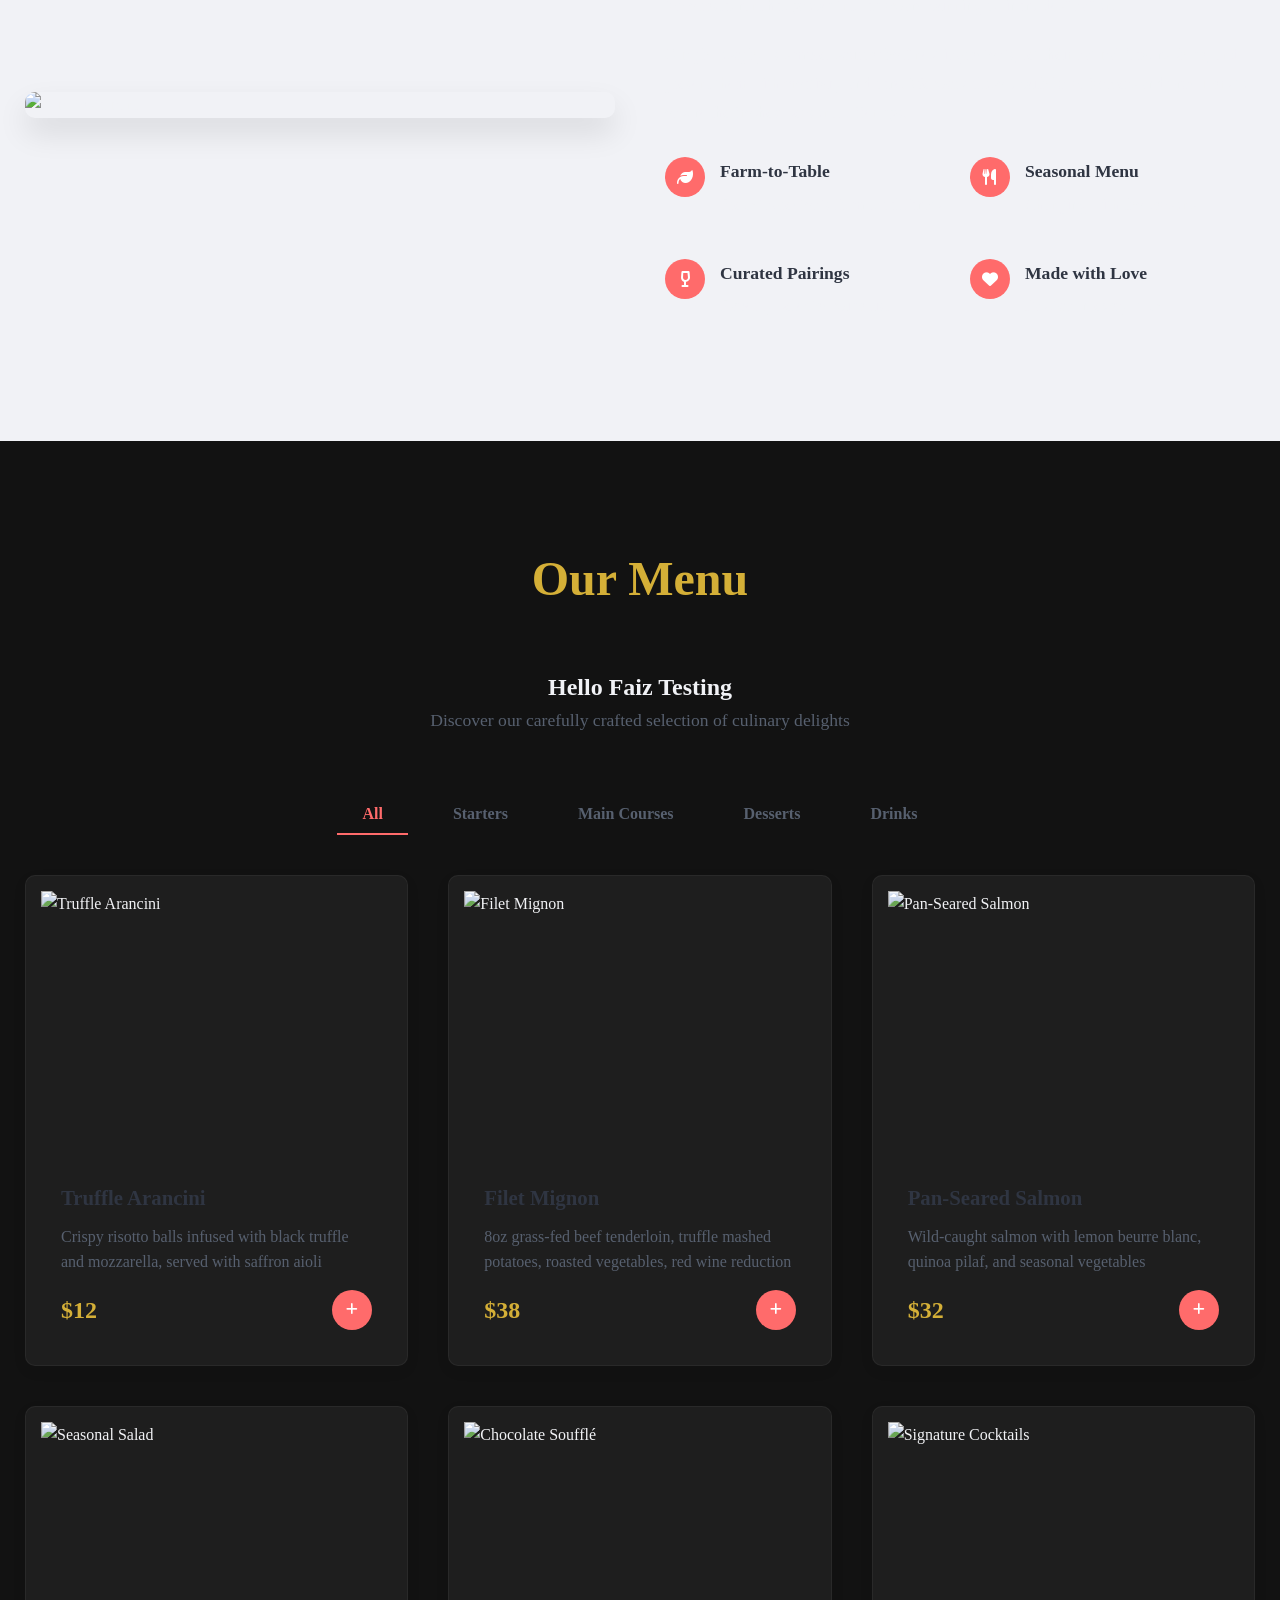
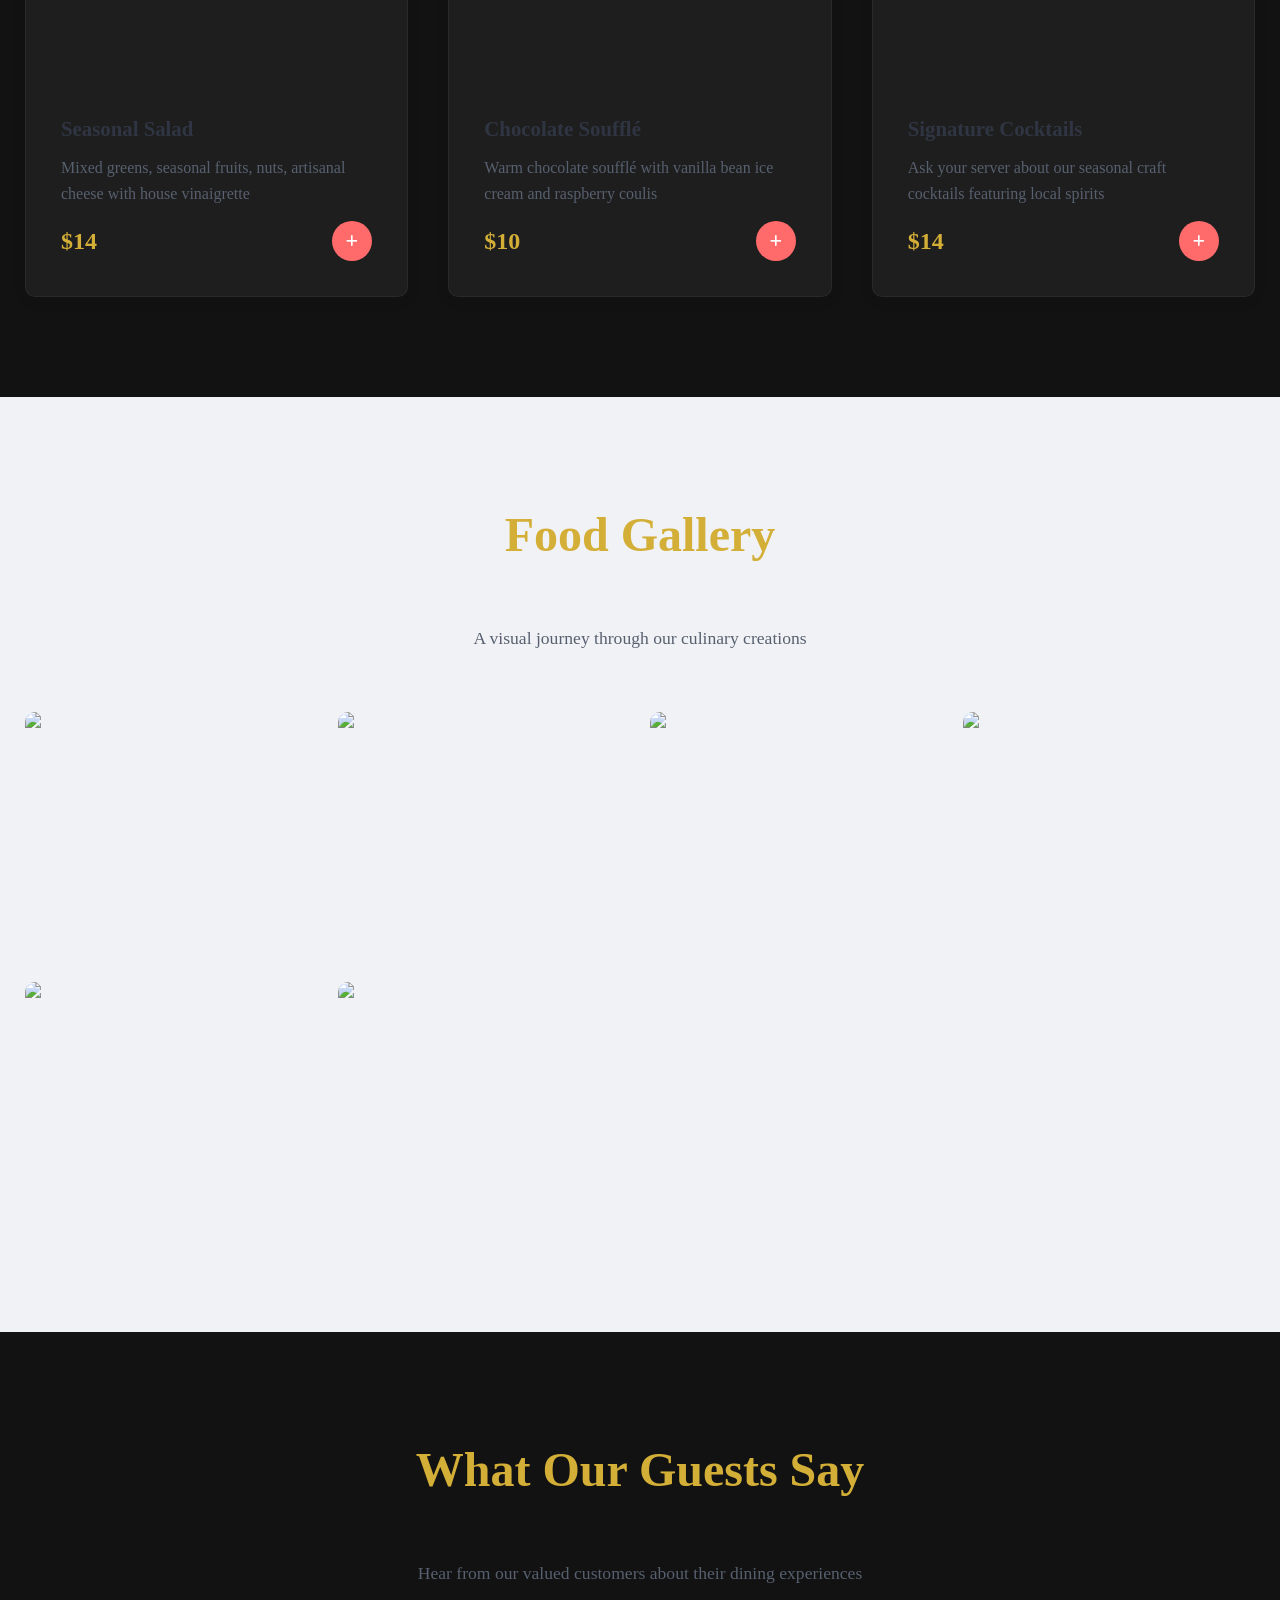
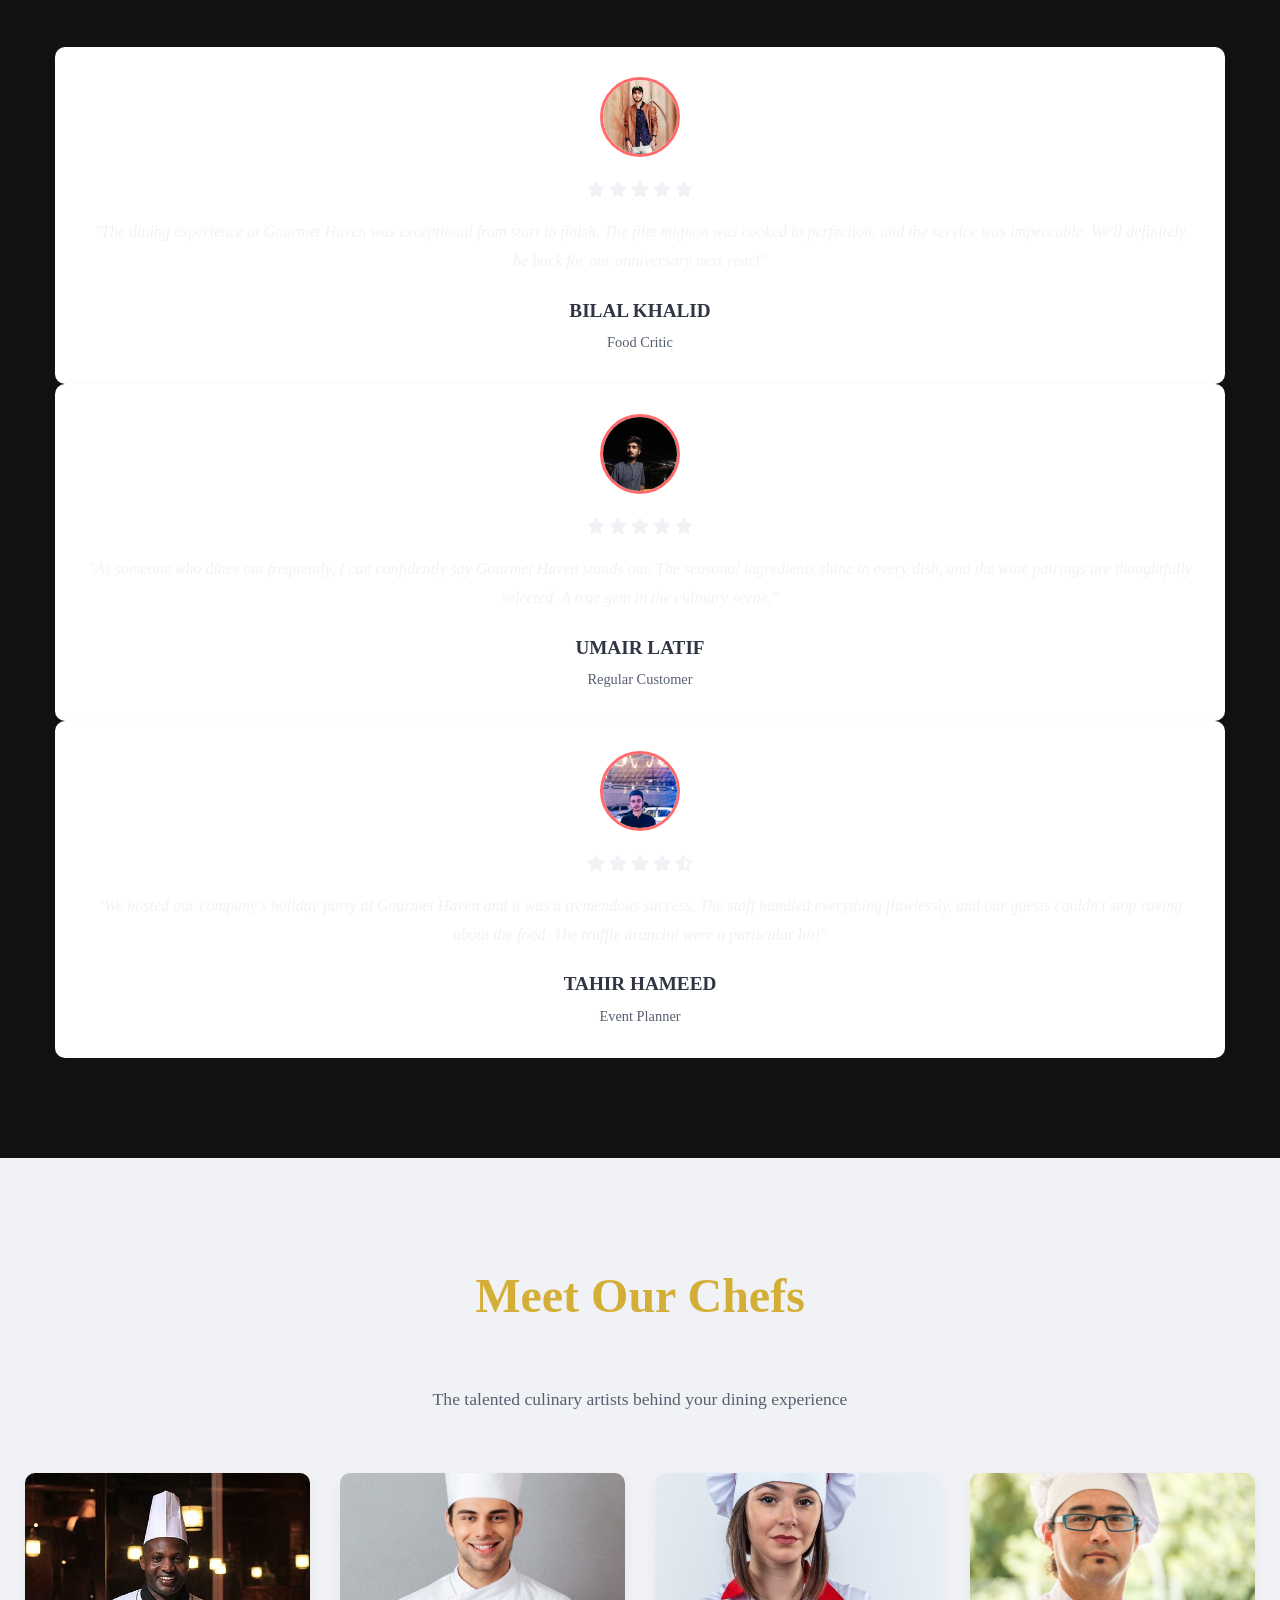
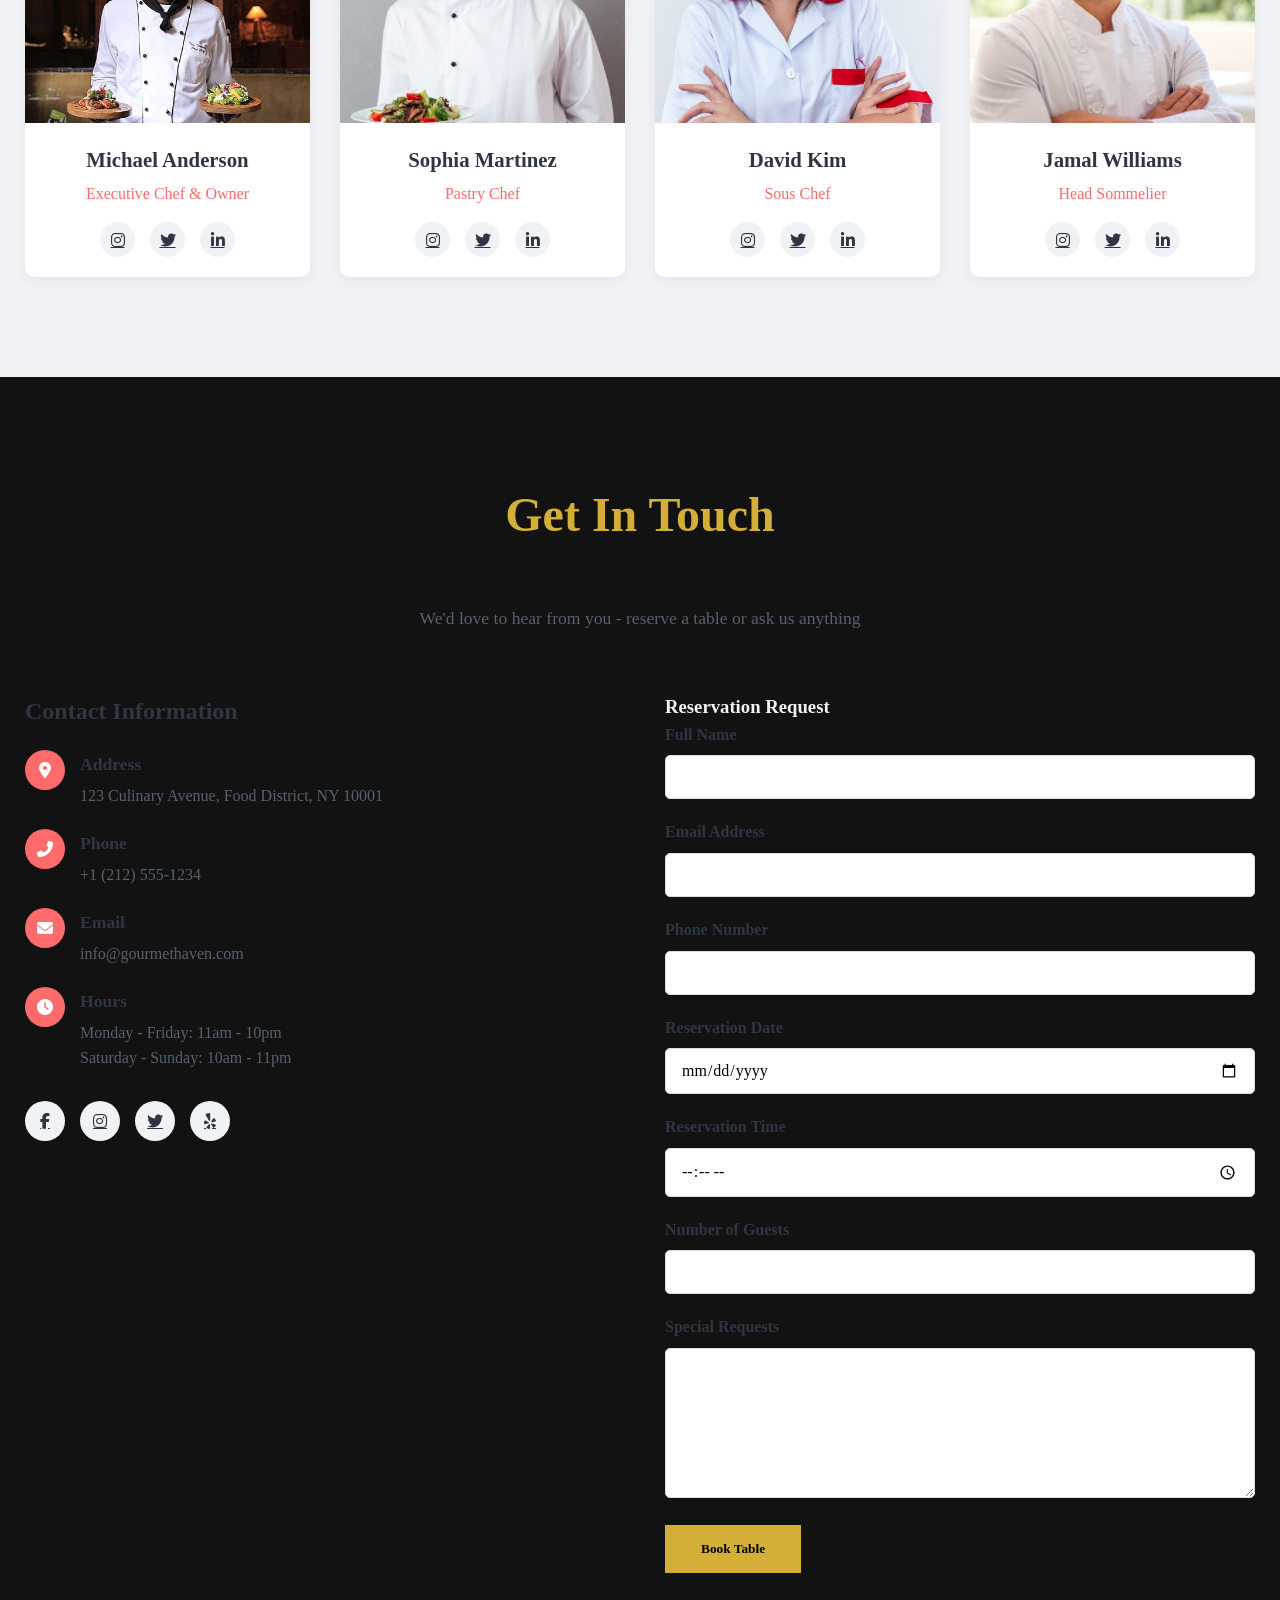
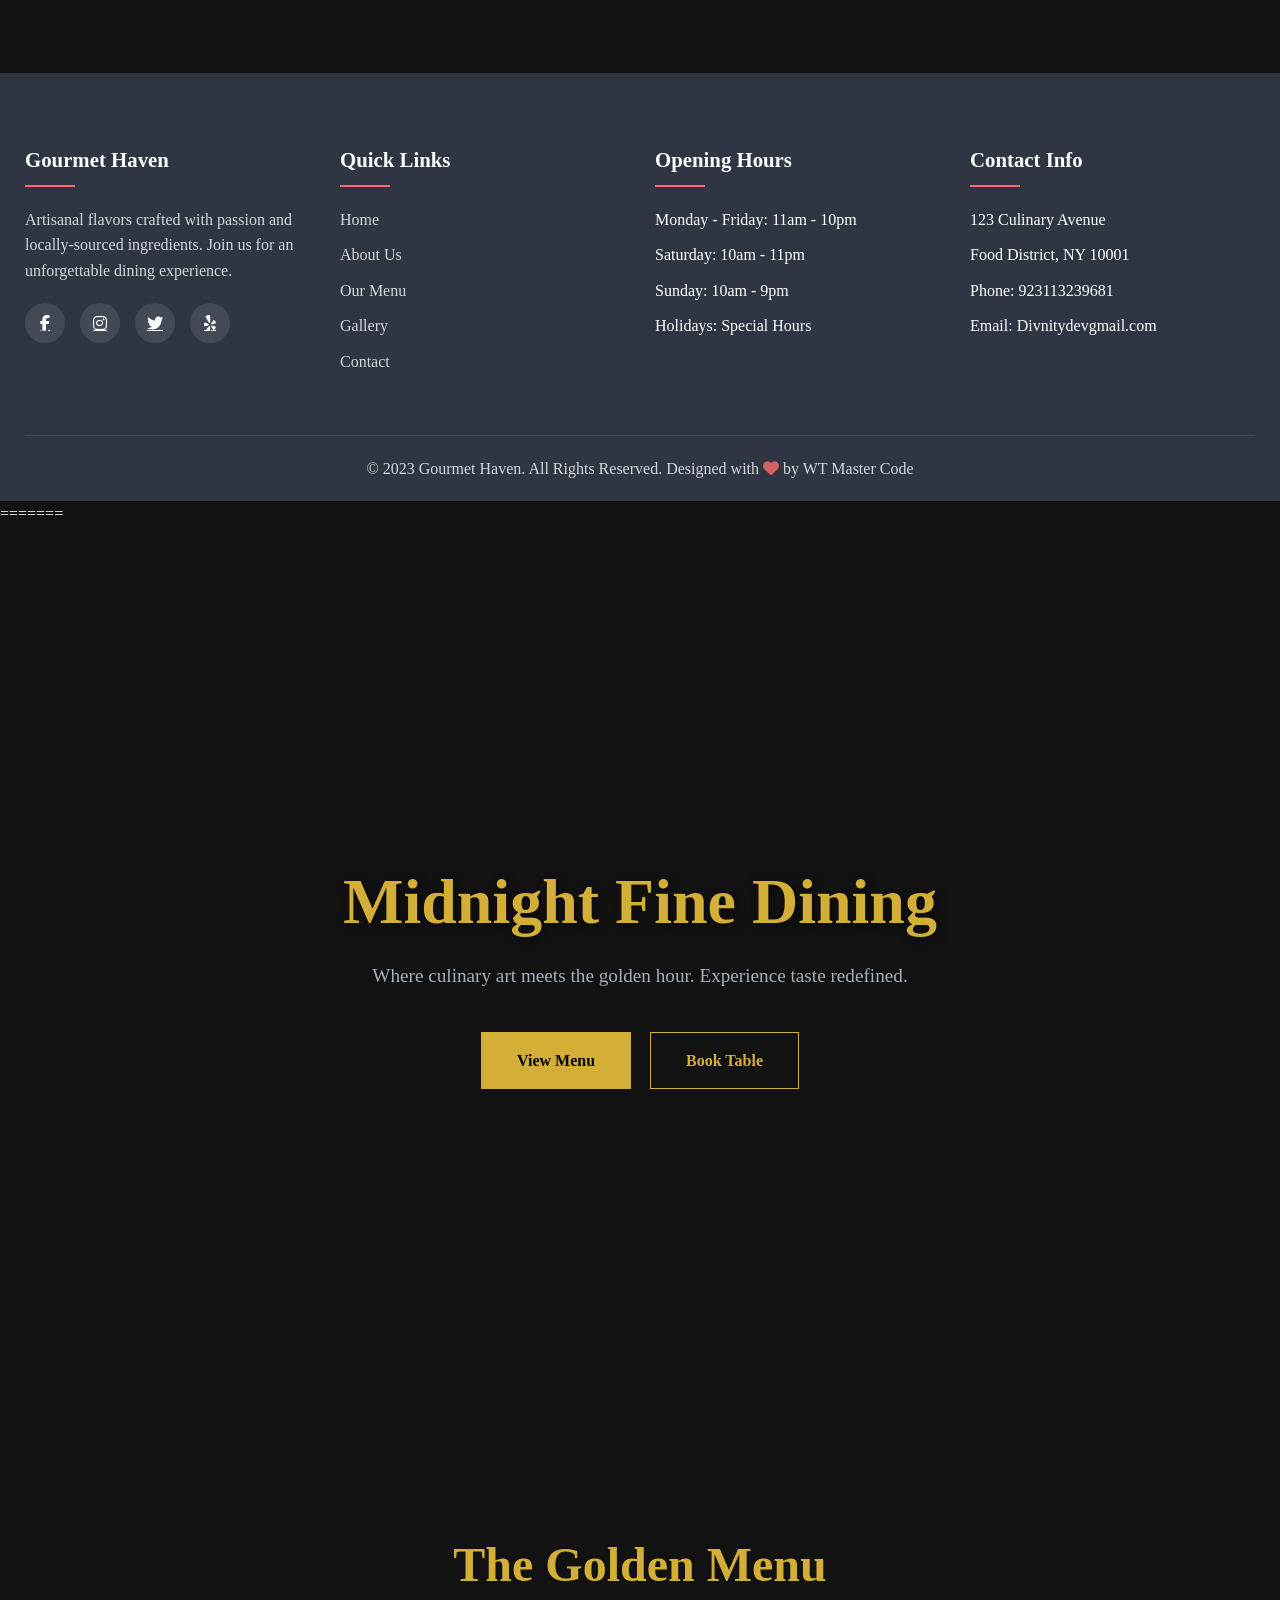
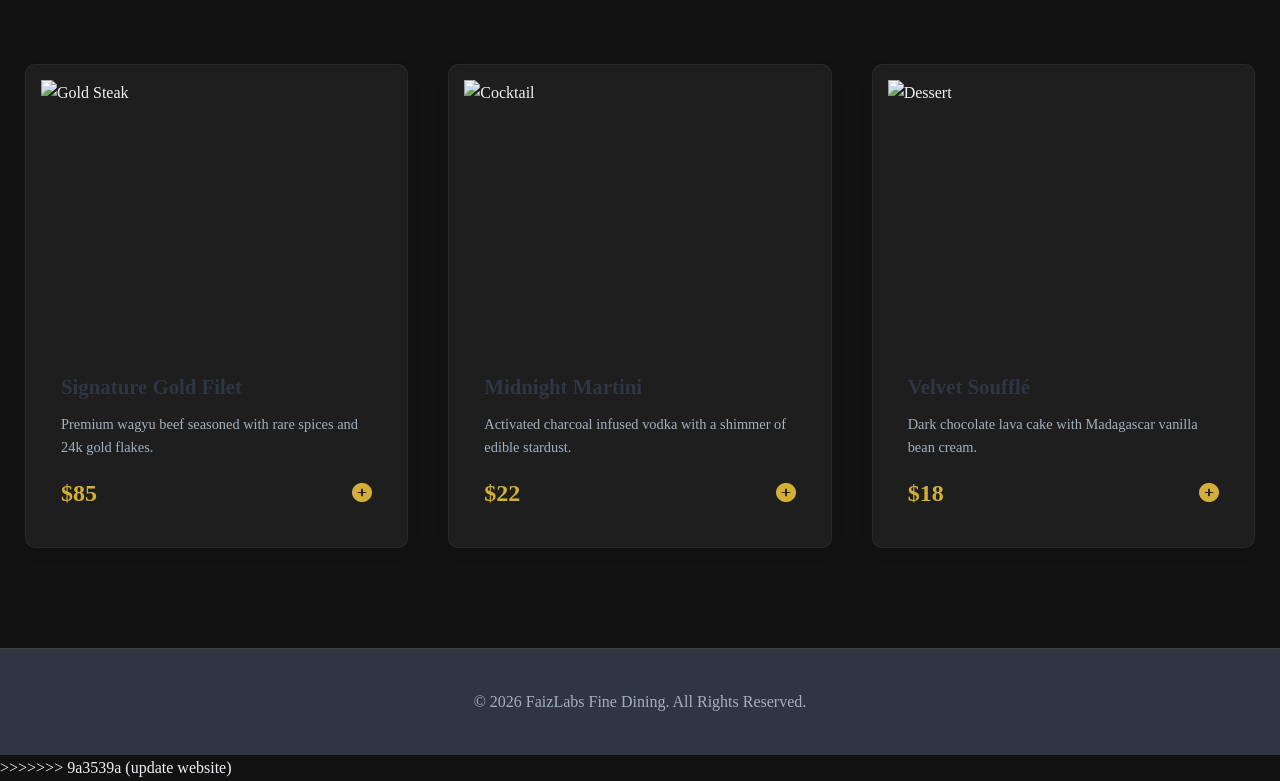
==== commit 6deb209b: "Correct secondary color variable syntax Fix syntax error in CSS variable declaration." ====
--- a/new.html
+++ b/new.html
@@ -1114,7 +1114,6 @@
             <div class="section-title">
                 <h2>Food Gallery</h2>
                 <p>A visual journey through our culinary creations</p>
-                <h1>this is the cvhanges </h1>
             </div>
             
             <div class="gallery-grid">
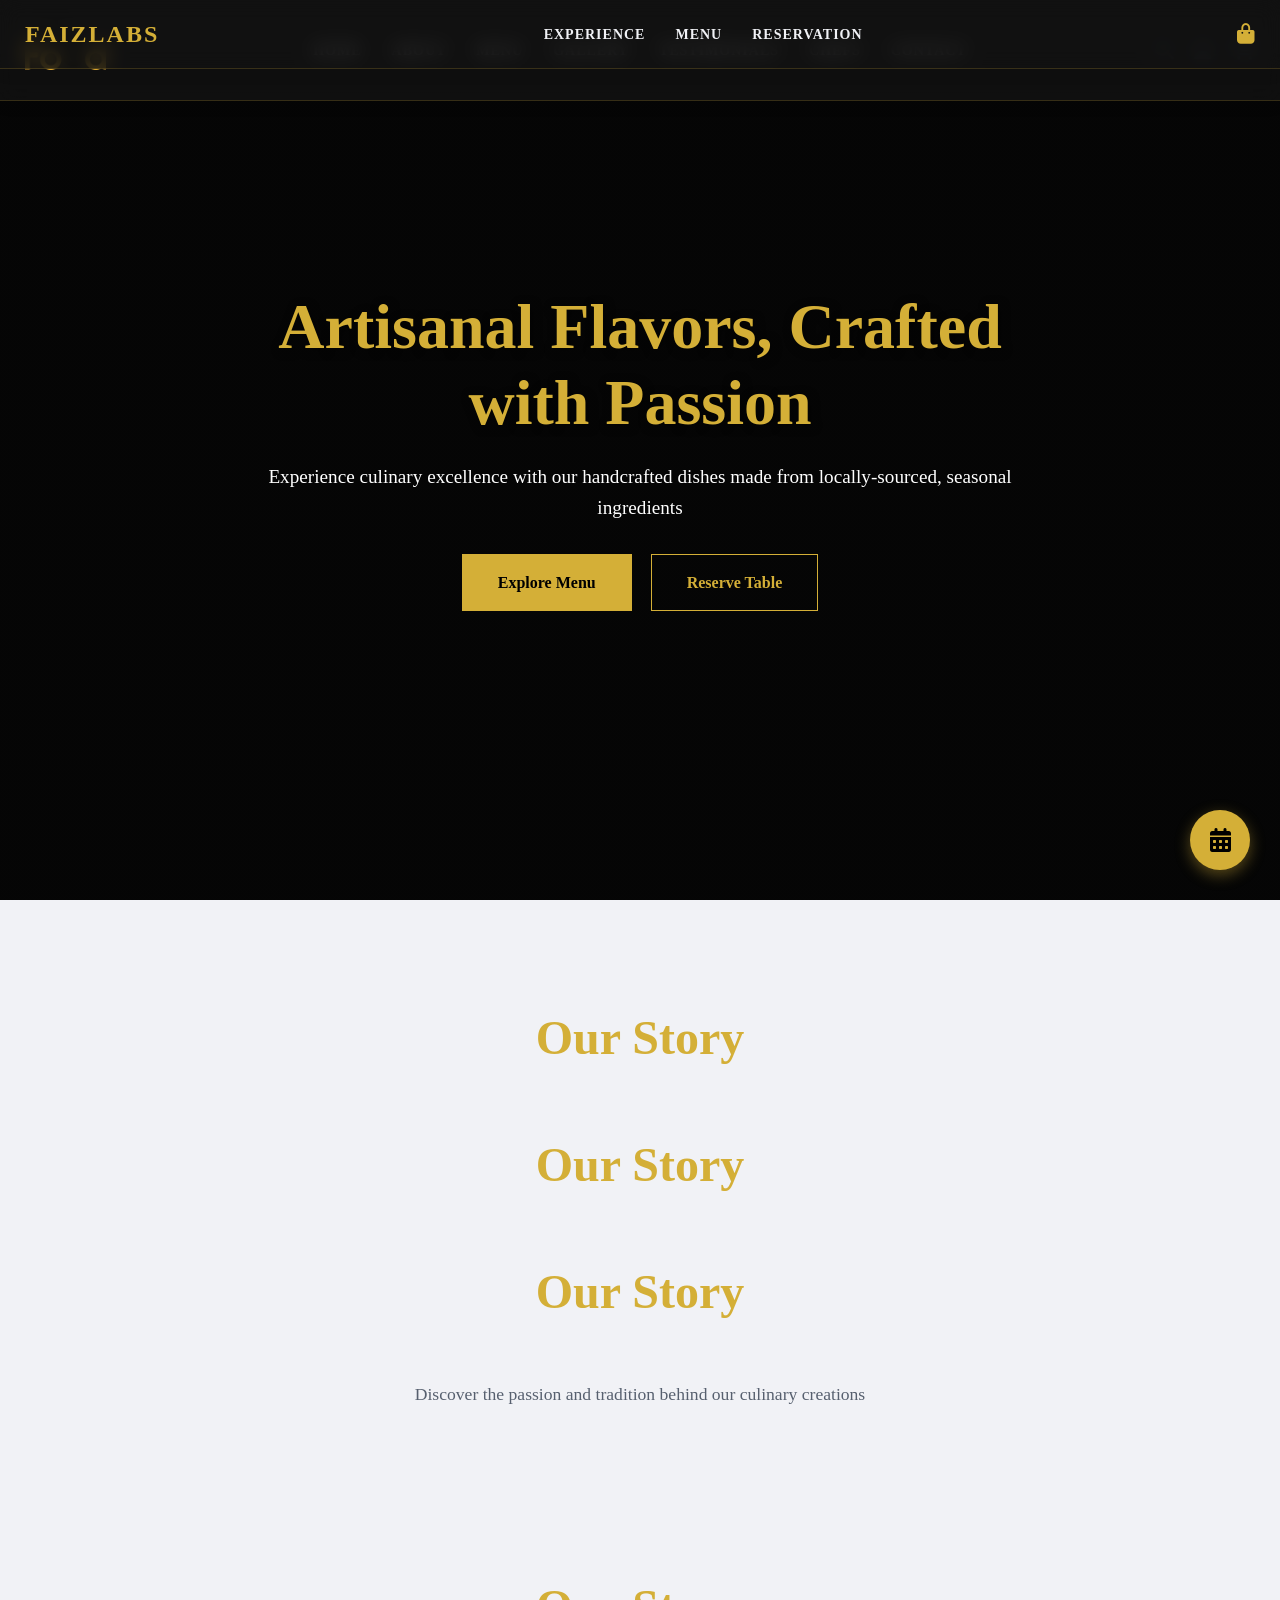
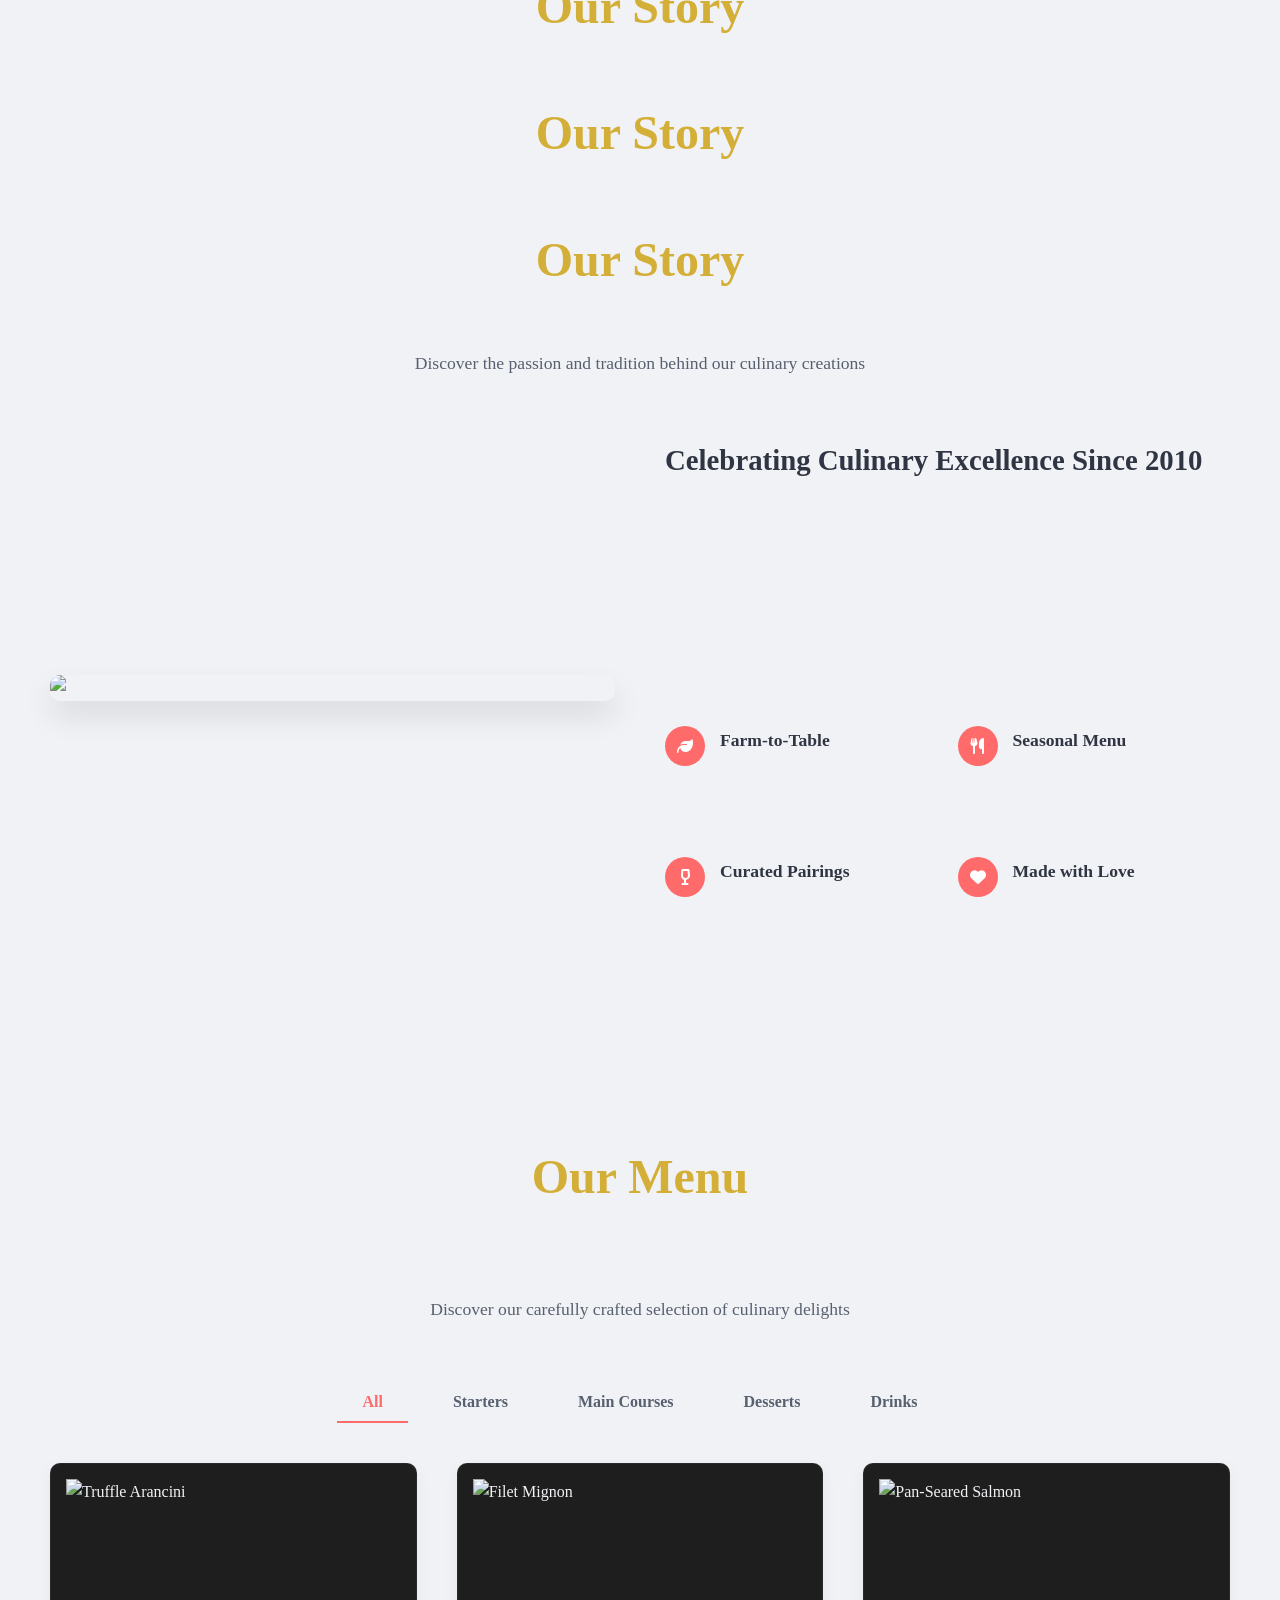
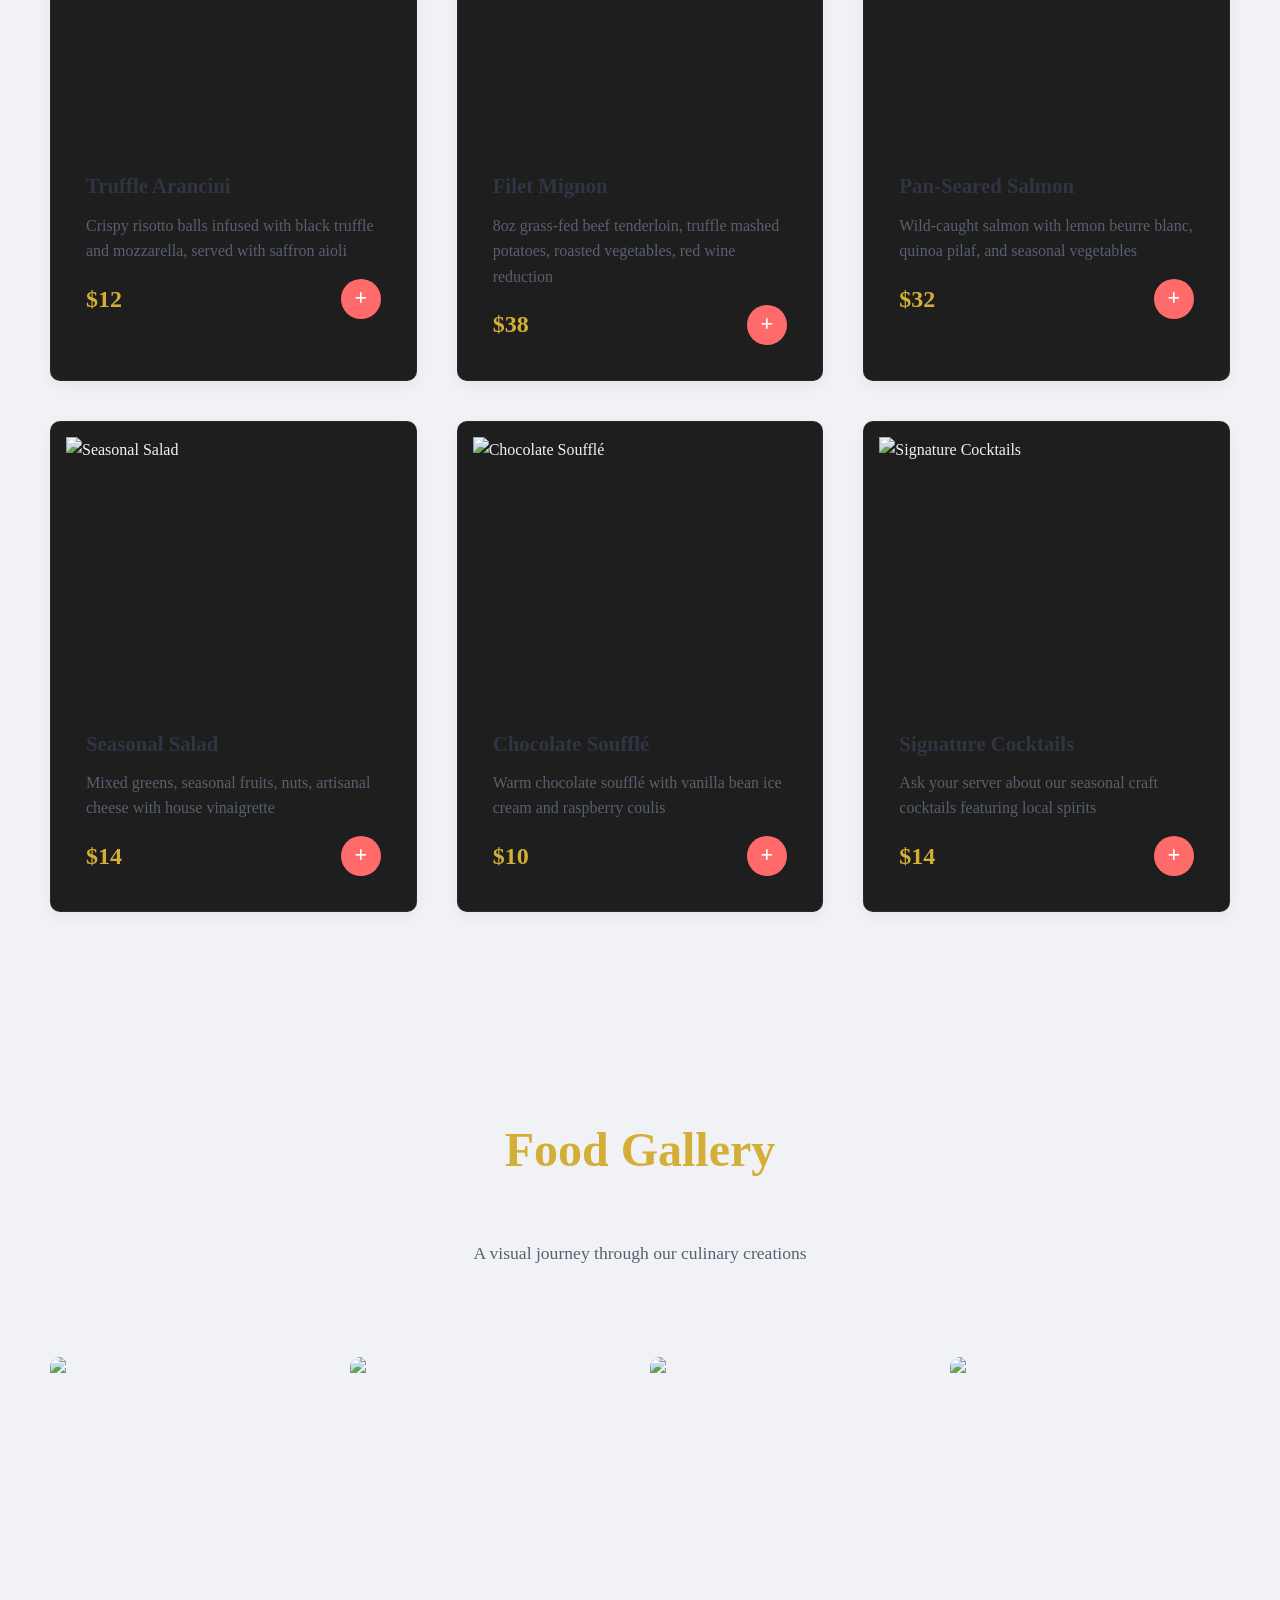
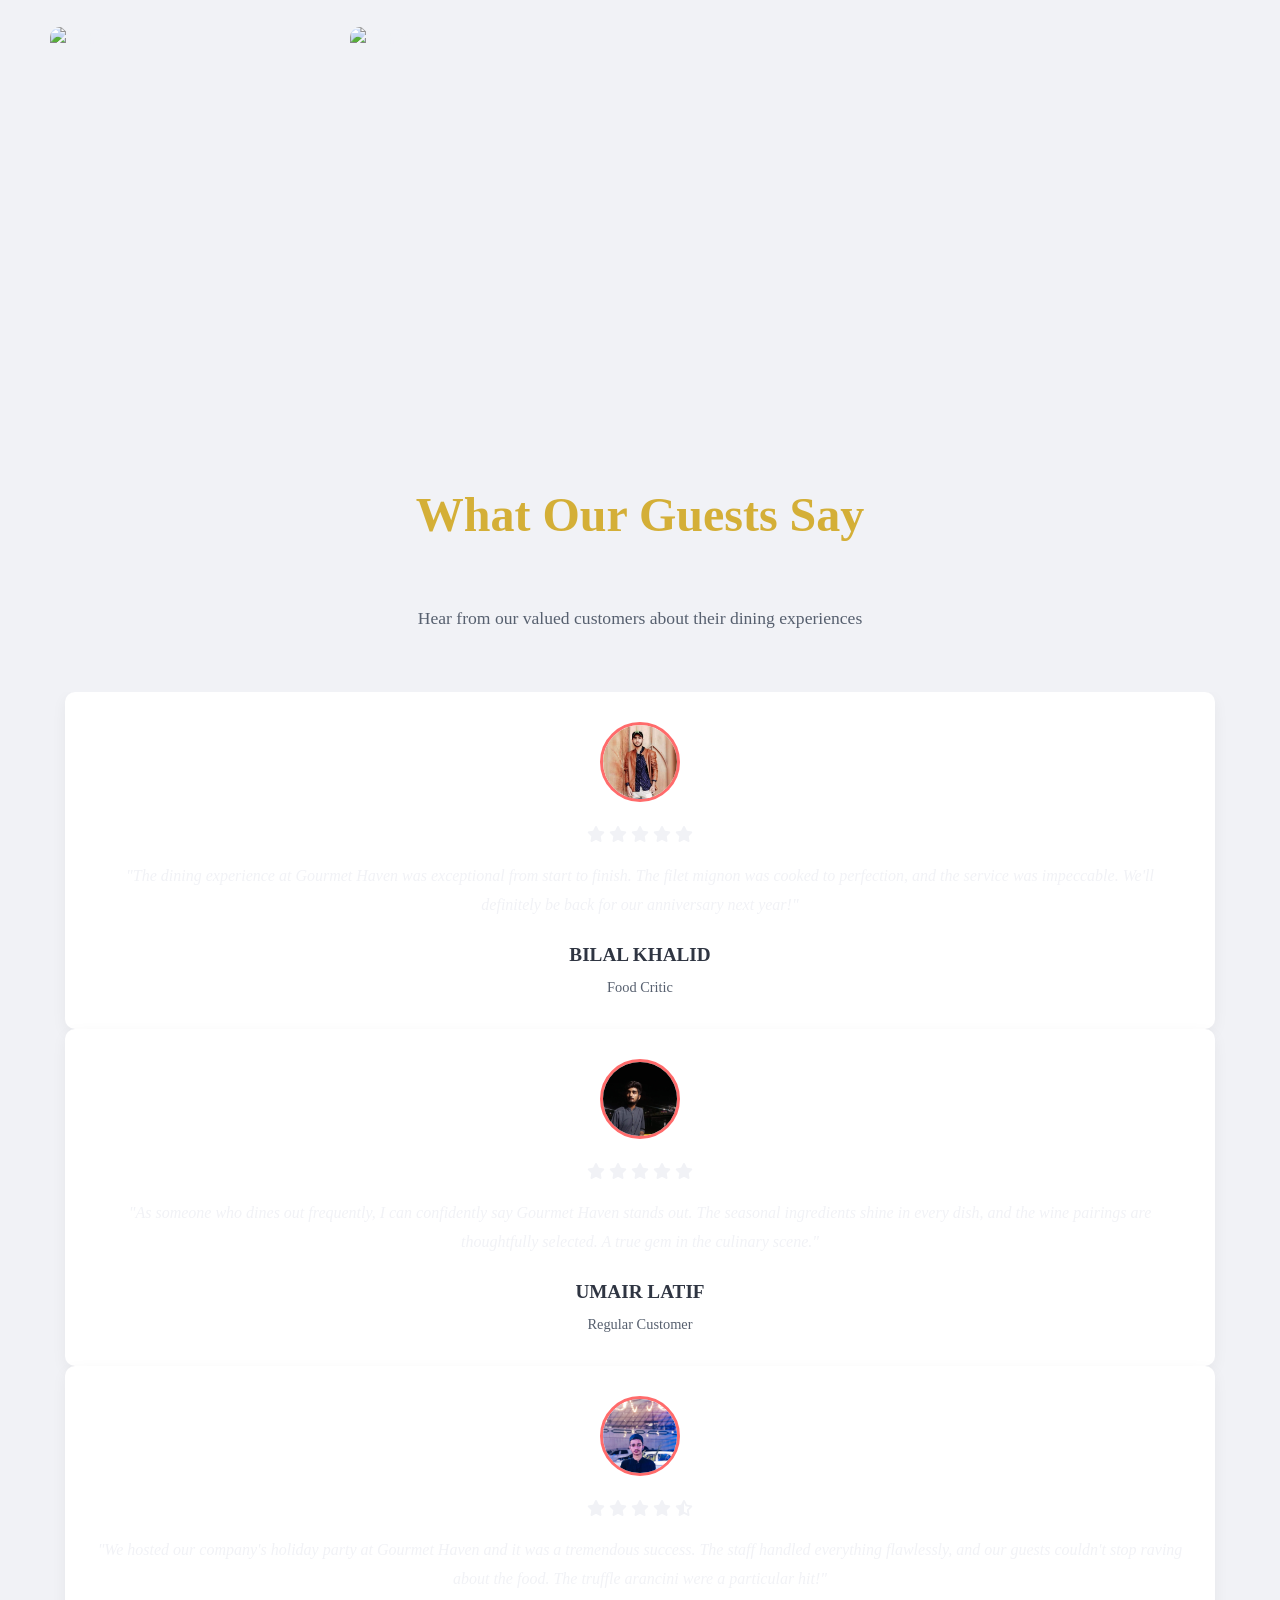
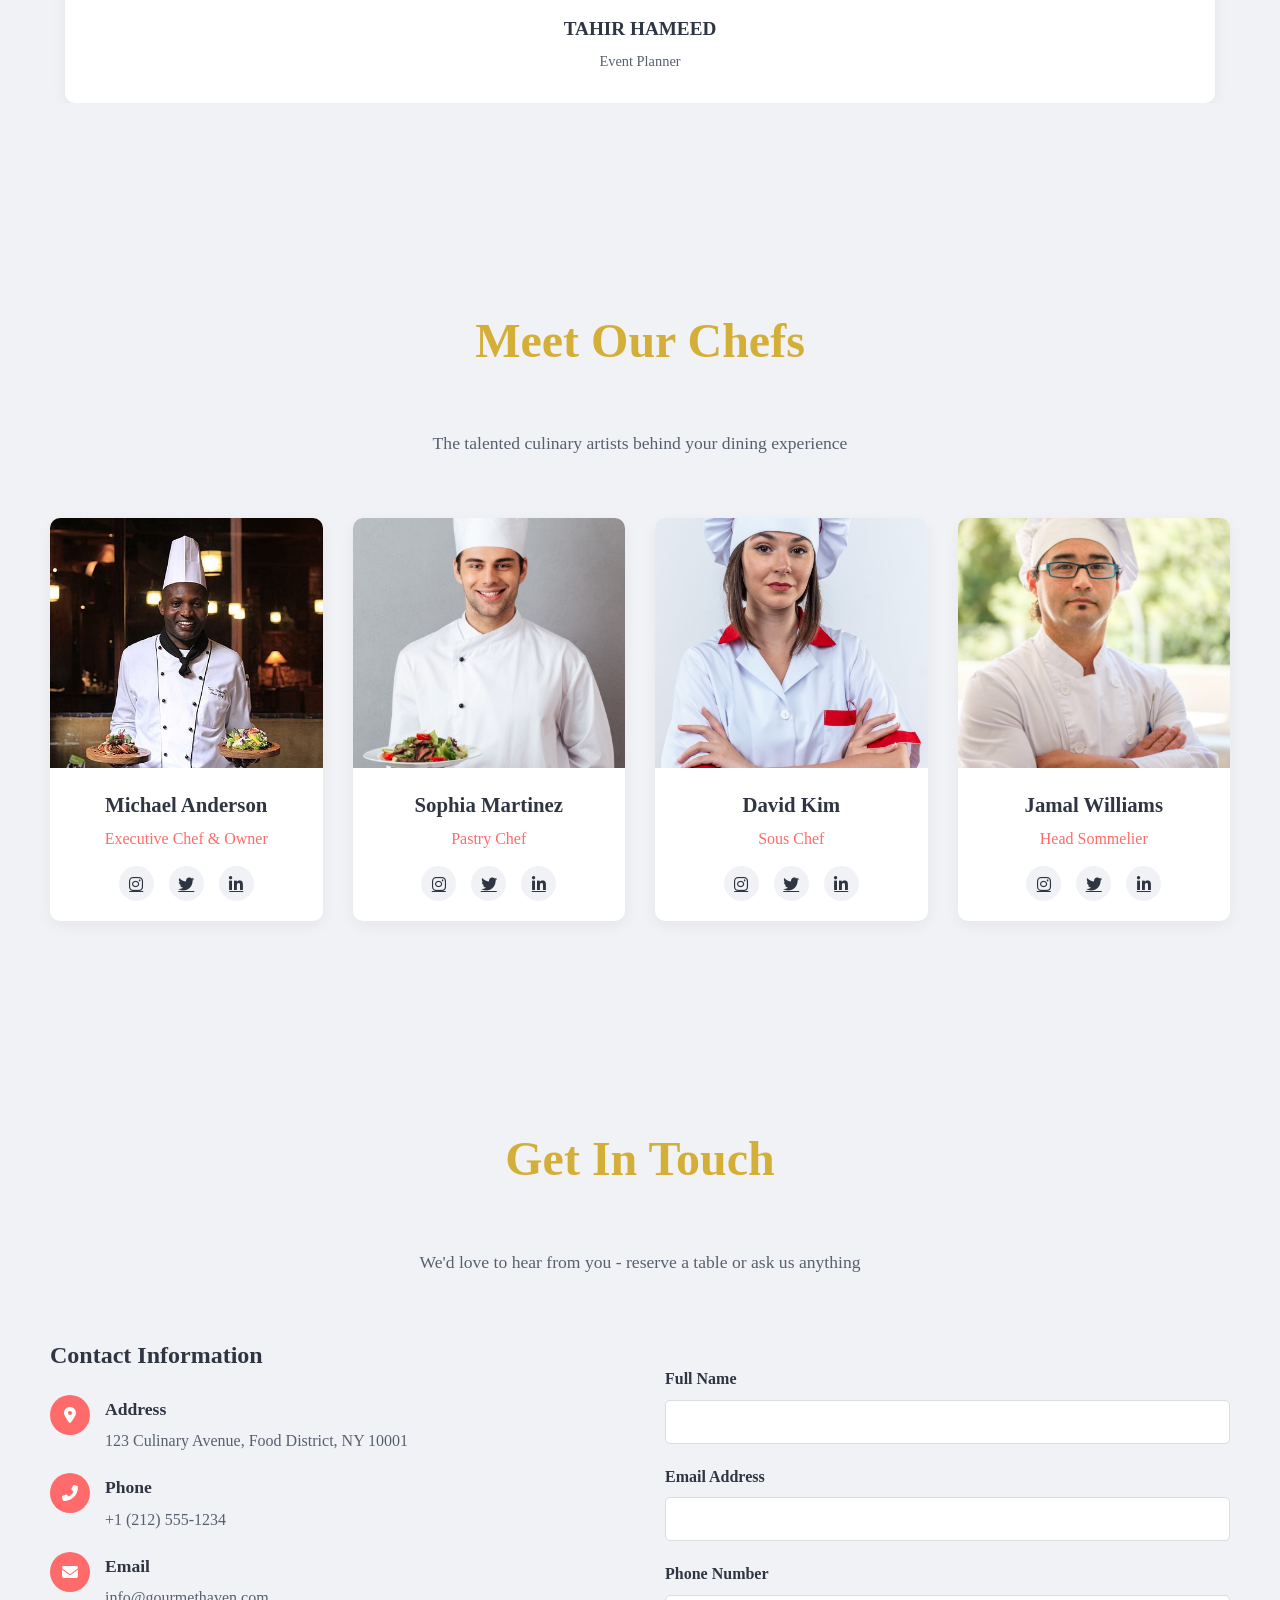
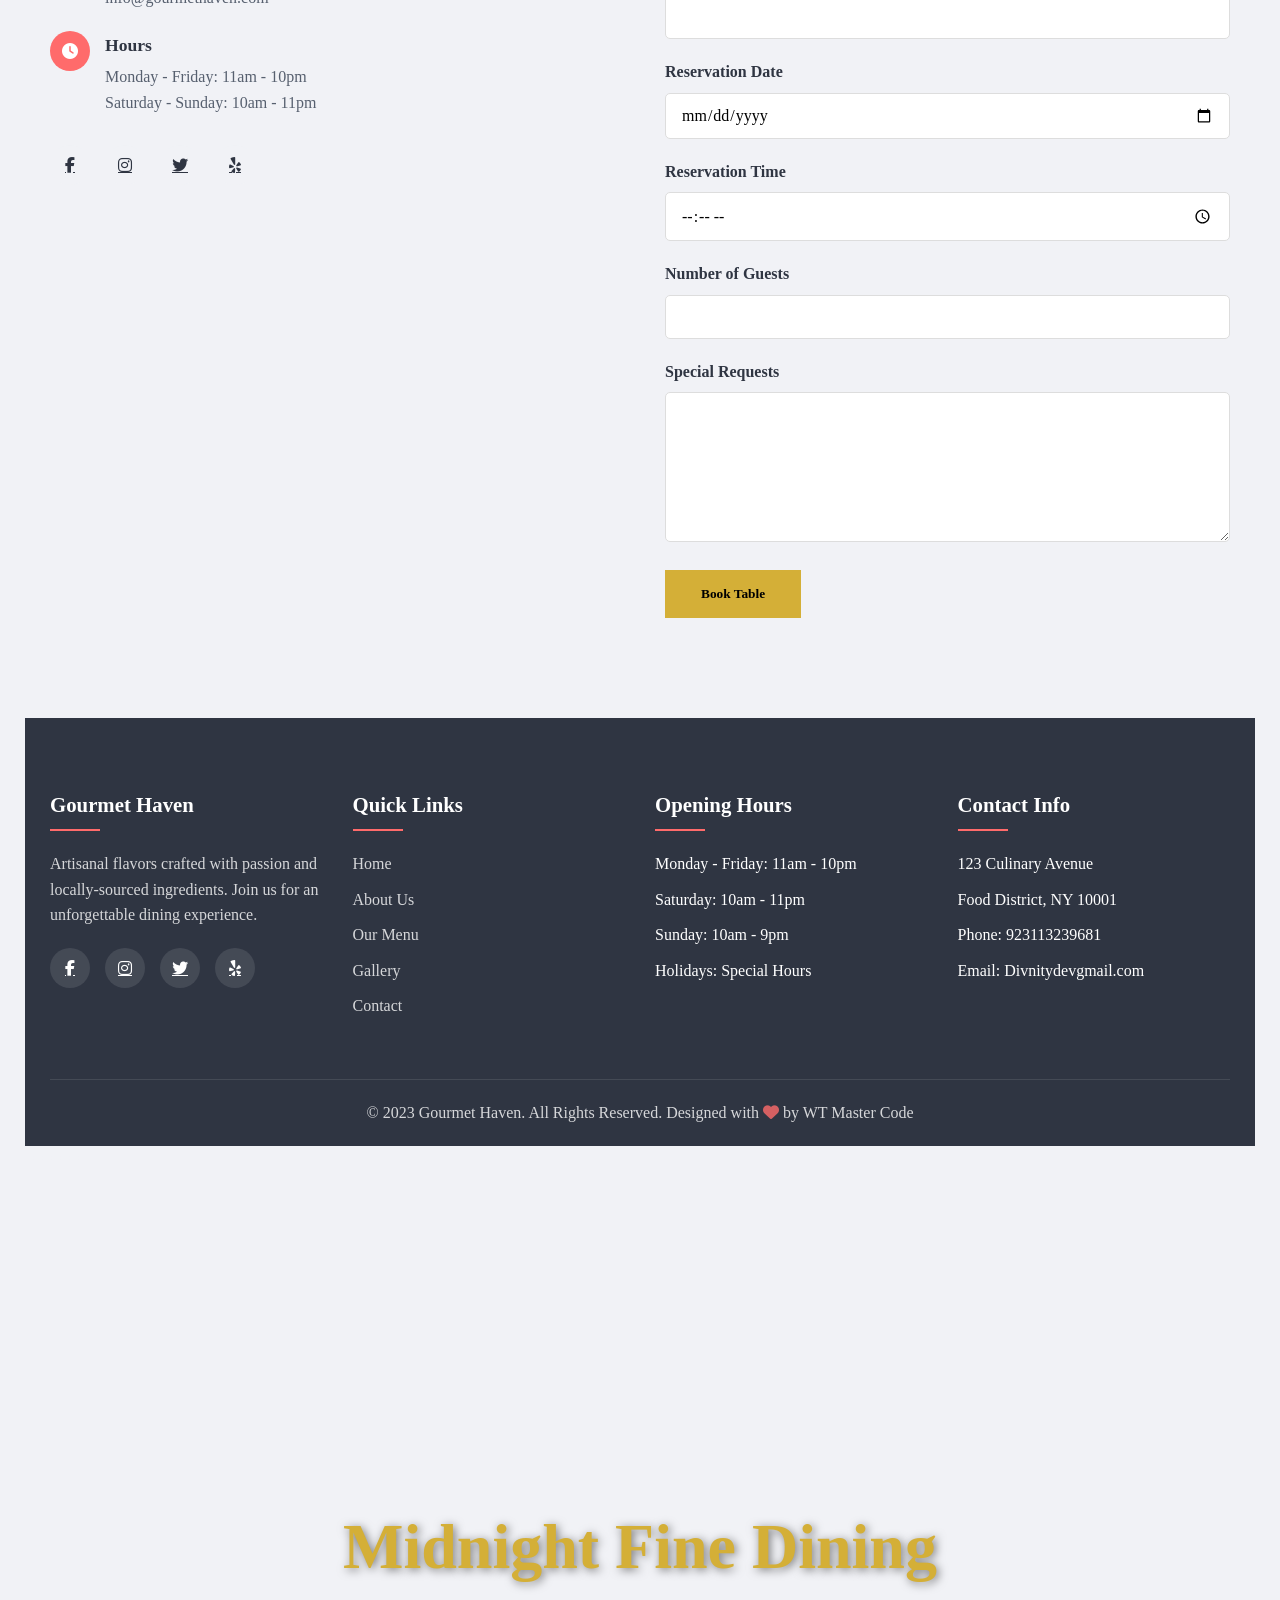
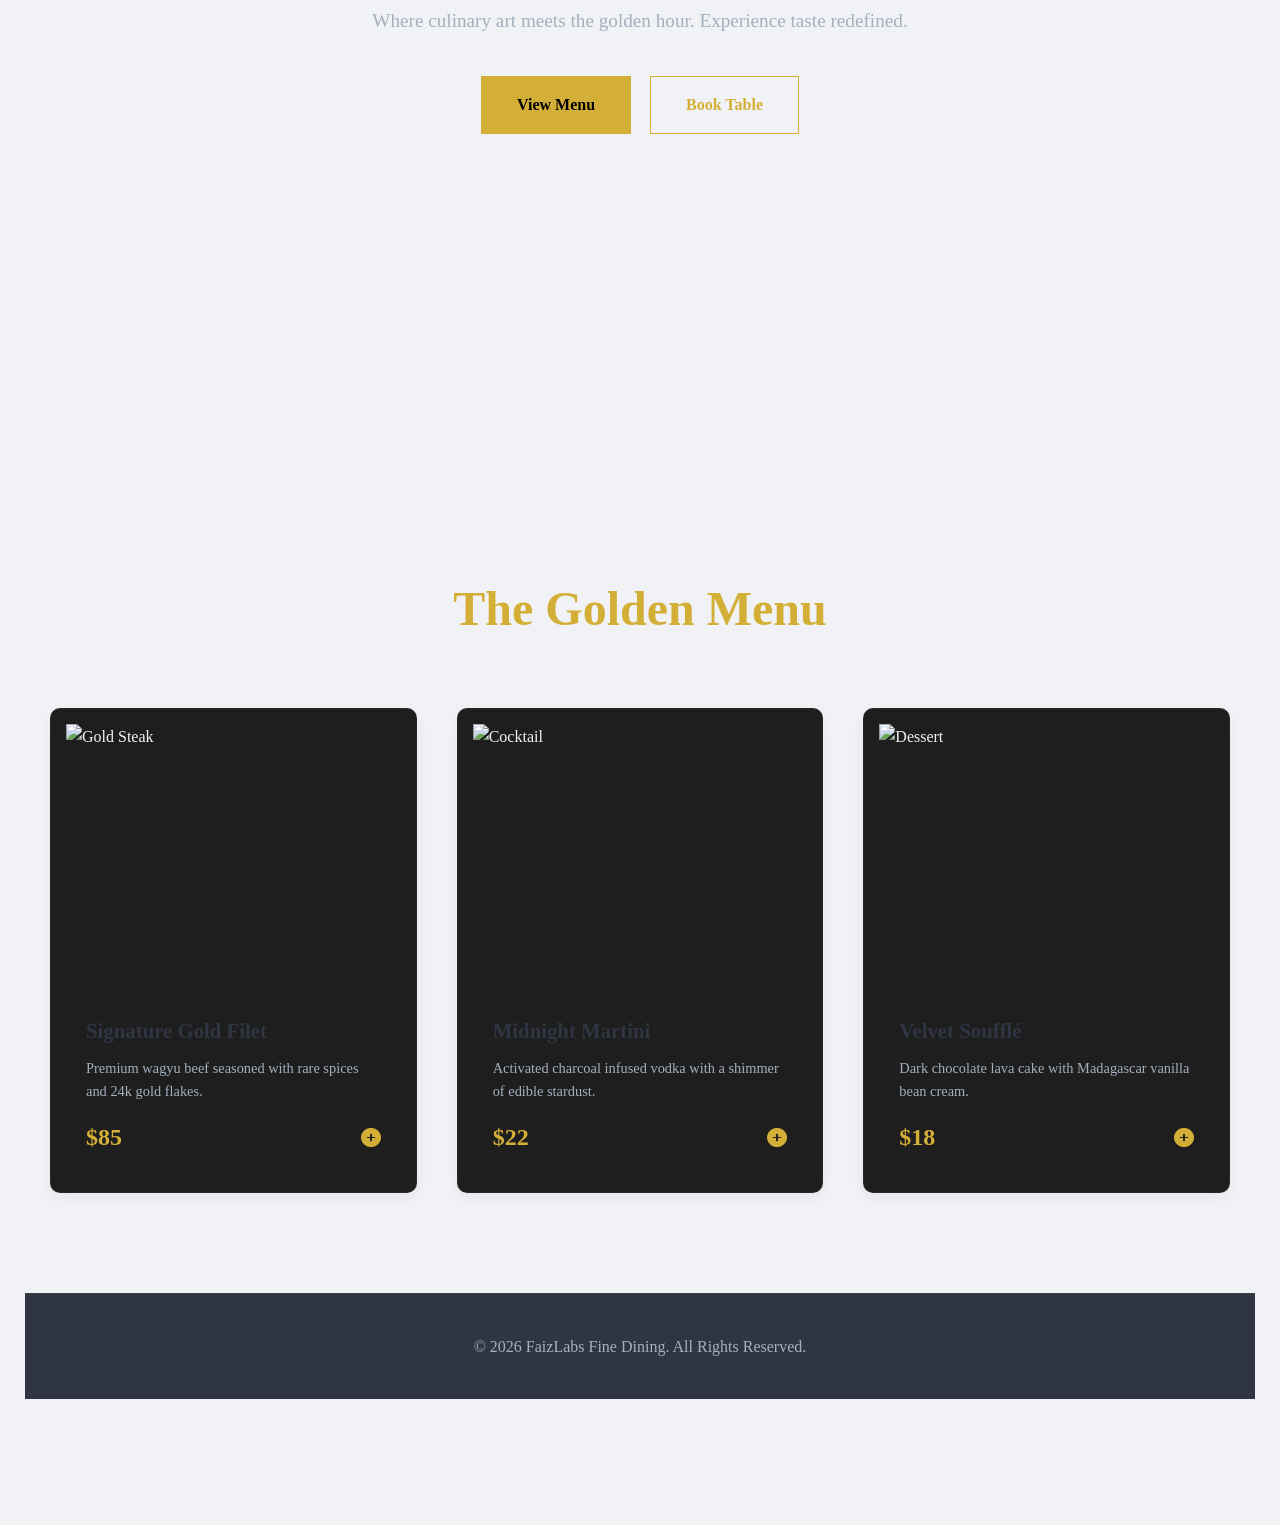
==== commit 11ef96cb: "updated website design" ====
--- a/new.html
+++ b/new.html
@@ -928,6 +928,14 @@
                   <h2>Our Story</h2>
                 <p>Discover the passion and tradition behind our culinary creations</p>
             </div>
+             <section id="about">
+        <div class="container">
+            <div class="section-title">
+                <h2>Our Story</h2>
+                 <h2>Our Story</h2>
+                  <h2>Our Story</h2>
+                <p>Discover the passion and tradition behind our culinary creations</p>
+            </div>
             
             <div class="about-content">
                 <div class="about-img">
@@ -1114,6 +1122,7 @@
             <div class="section-title">
                 <h2>Food Gallery</h2>
                 <p>A visual journey through our culinary creations</p>
+                <h1>this is the cvhanges </h1>
             </div>
             
             <div class="gallery-grid">
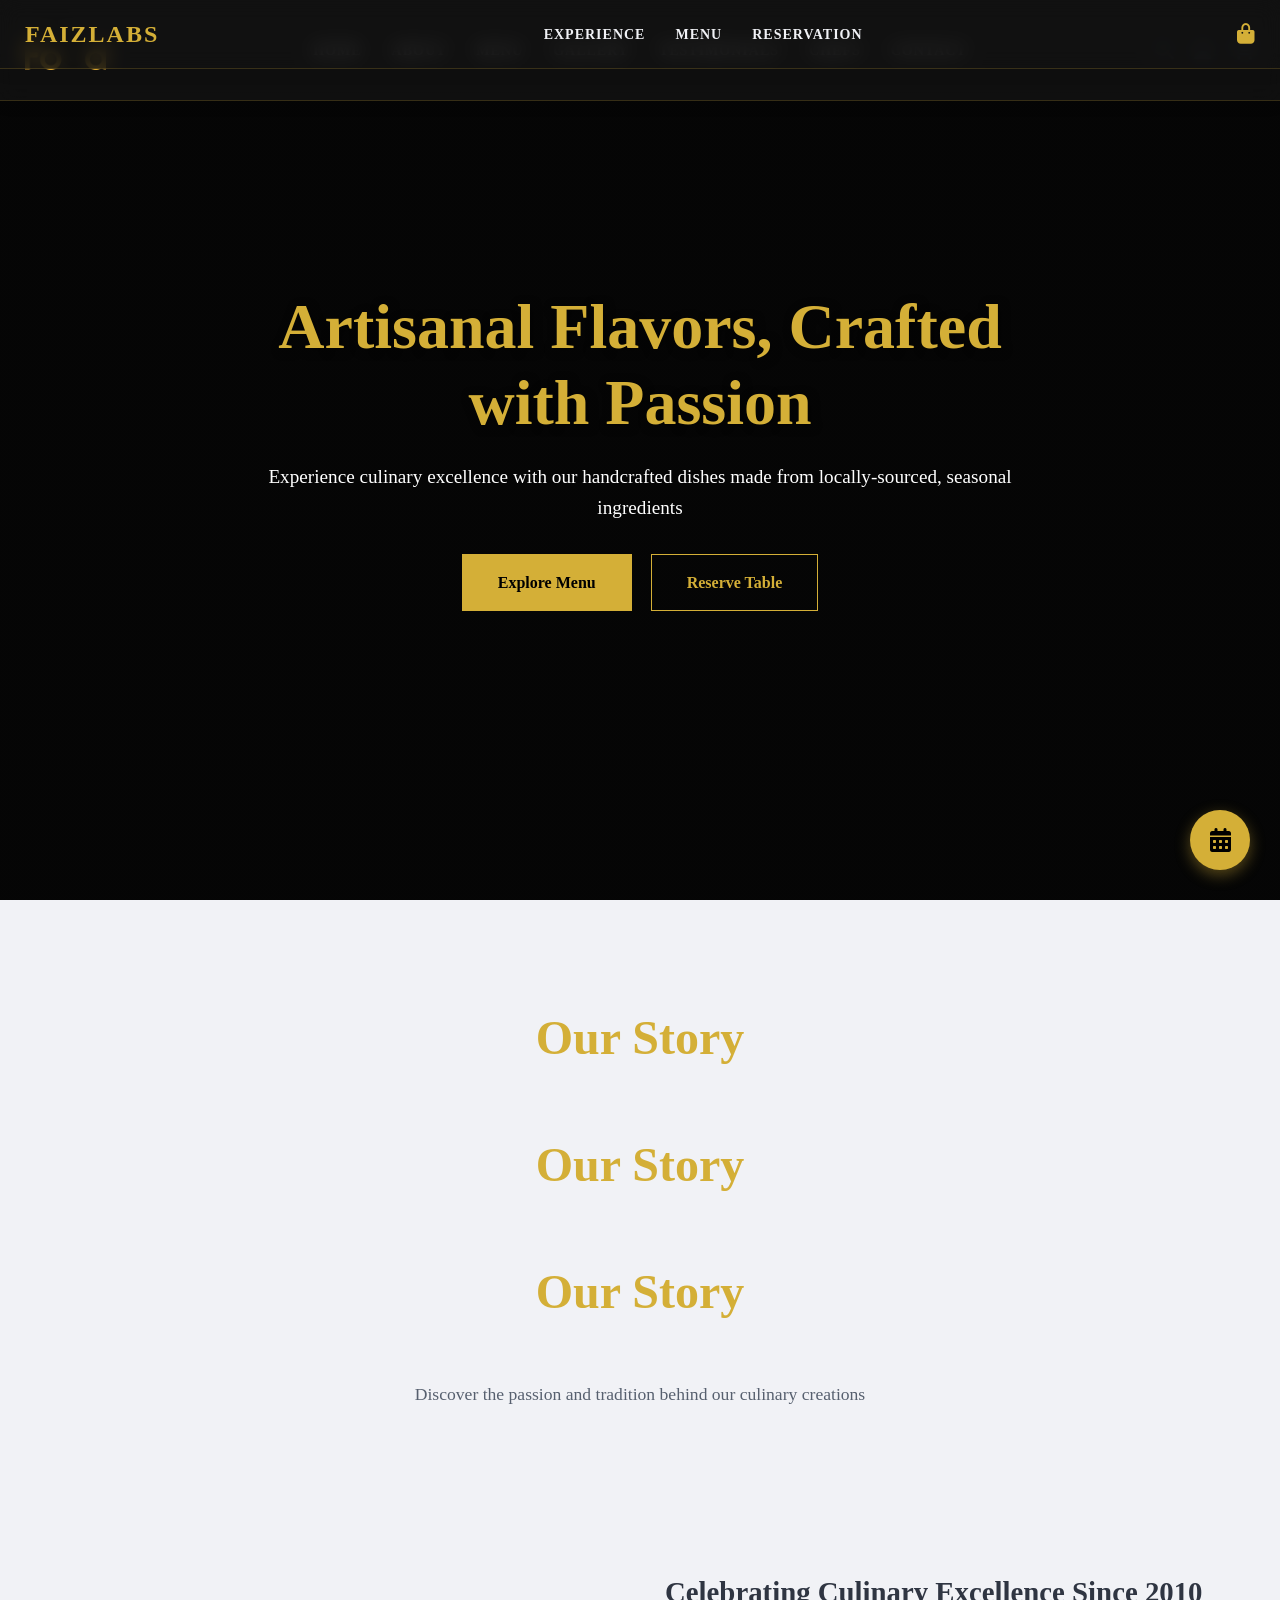
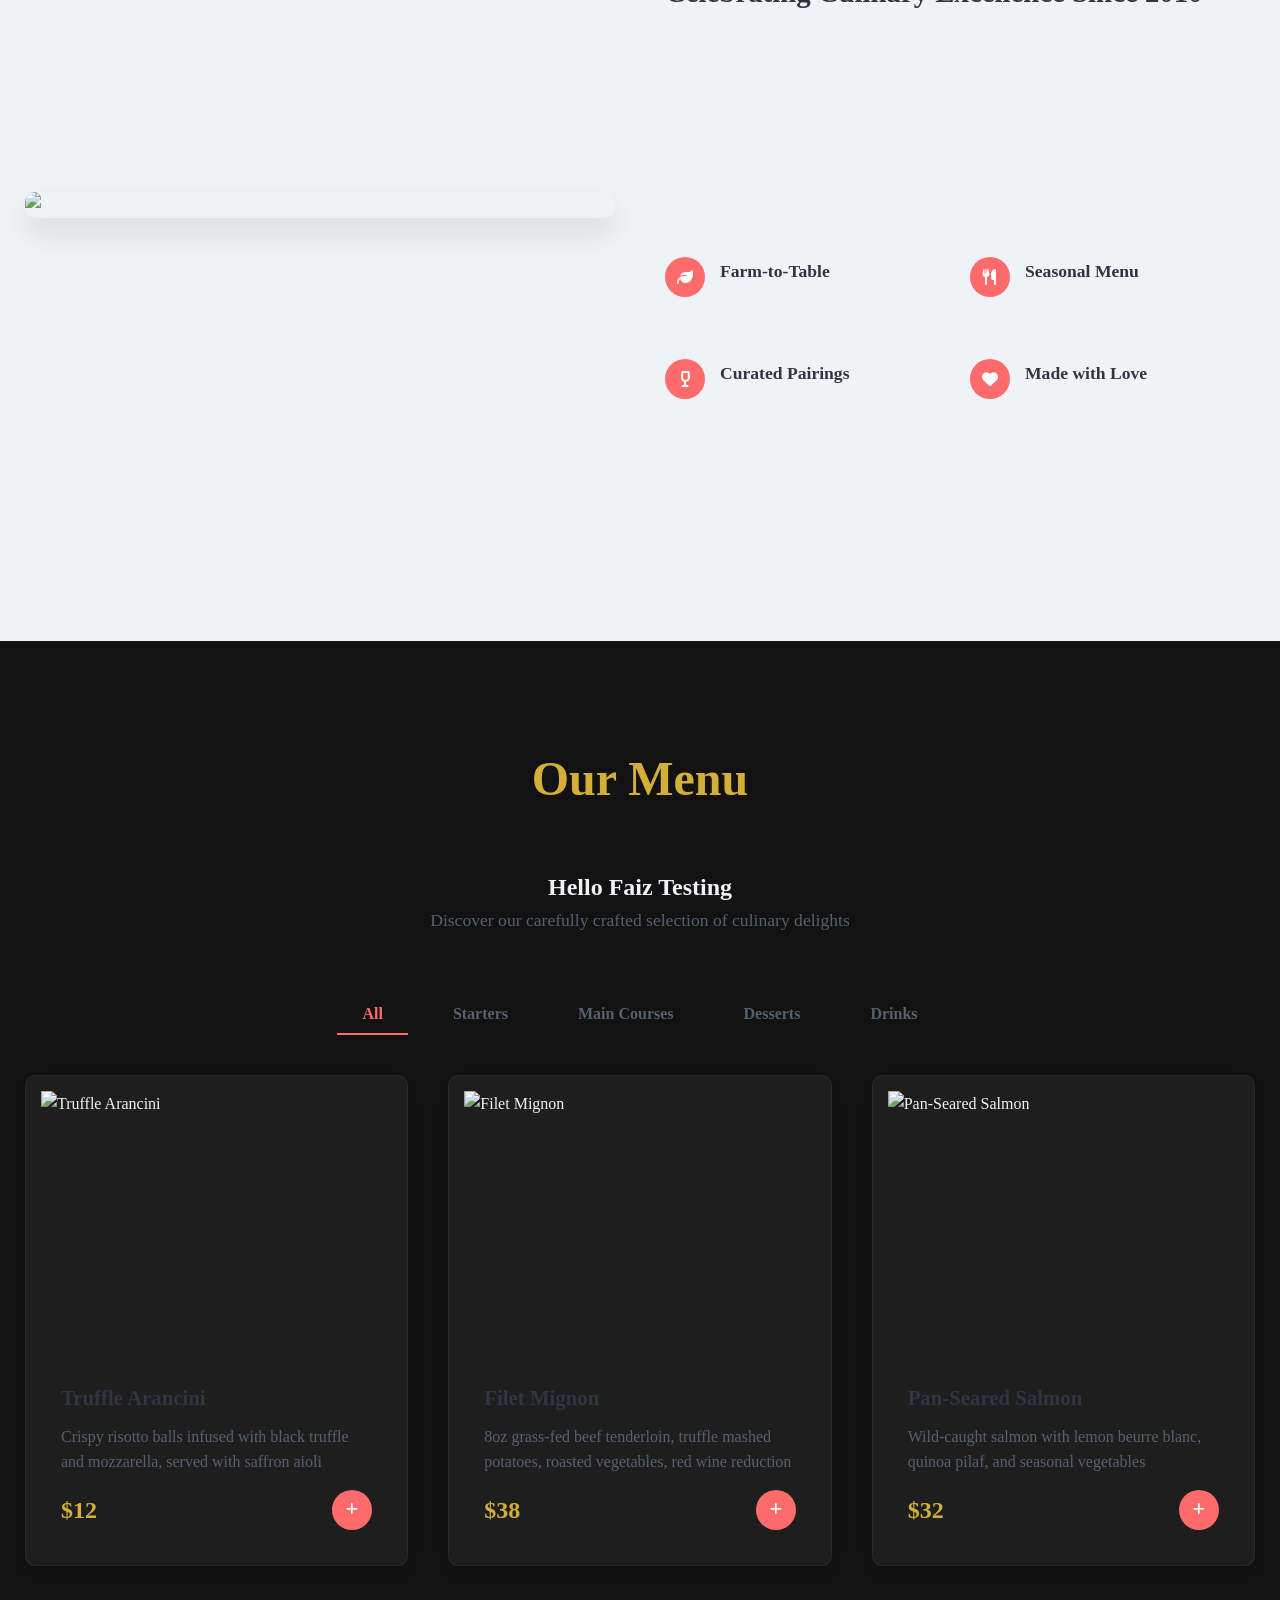
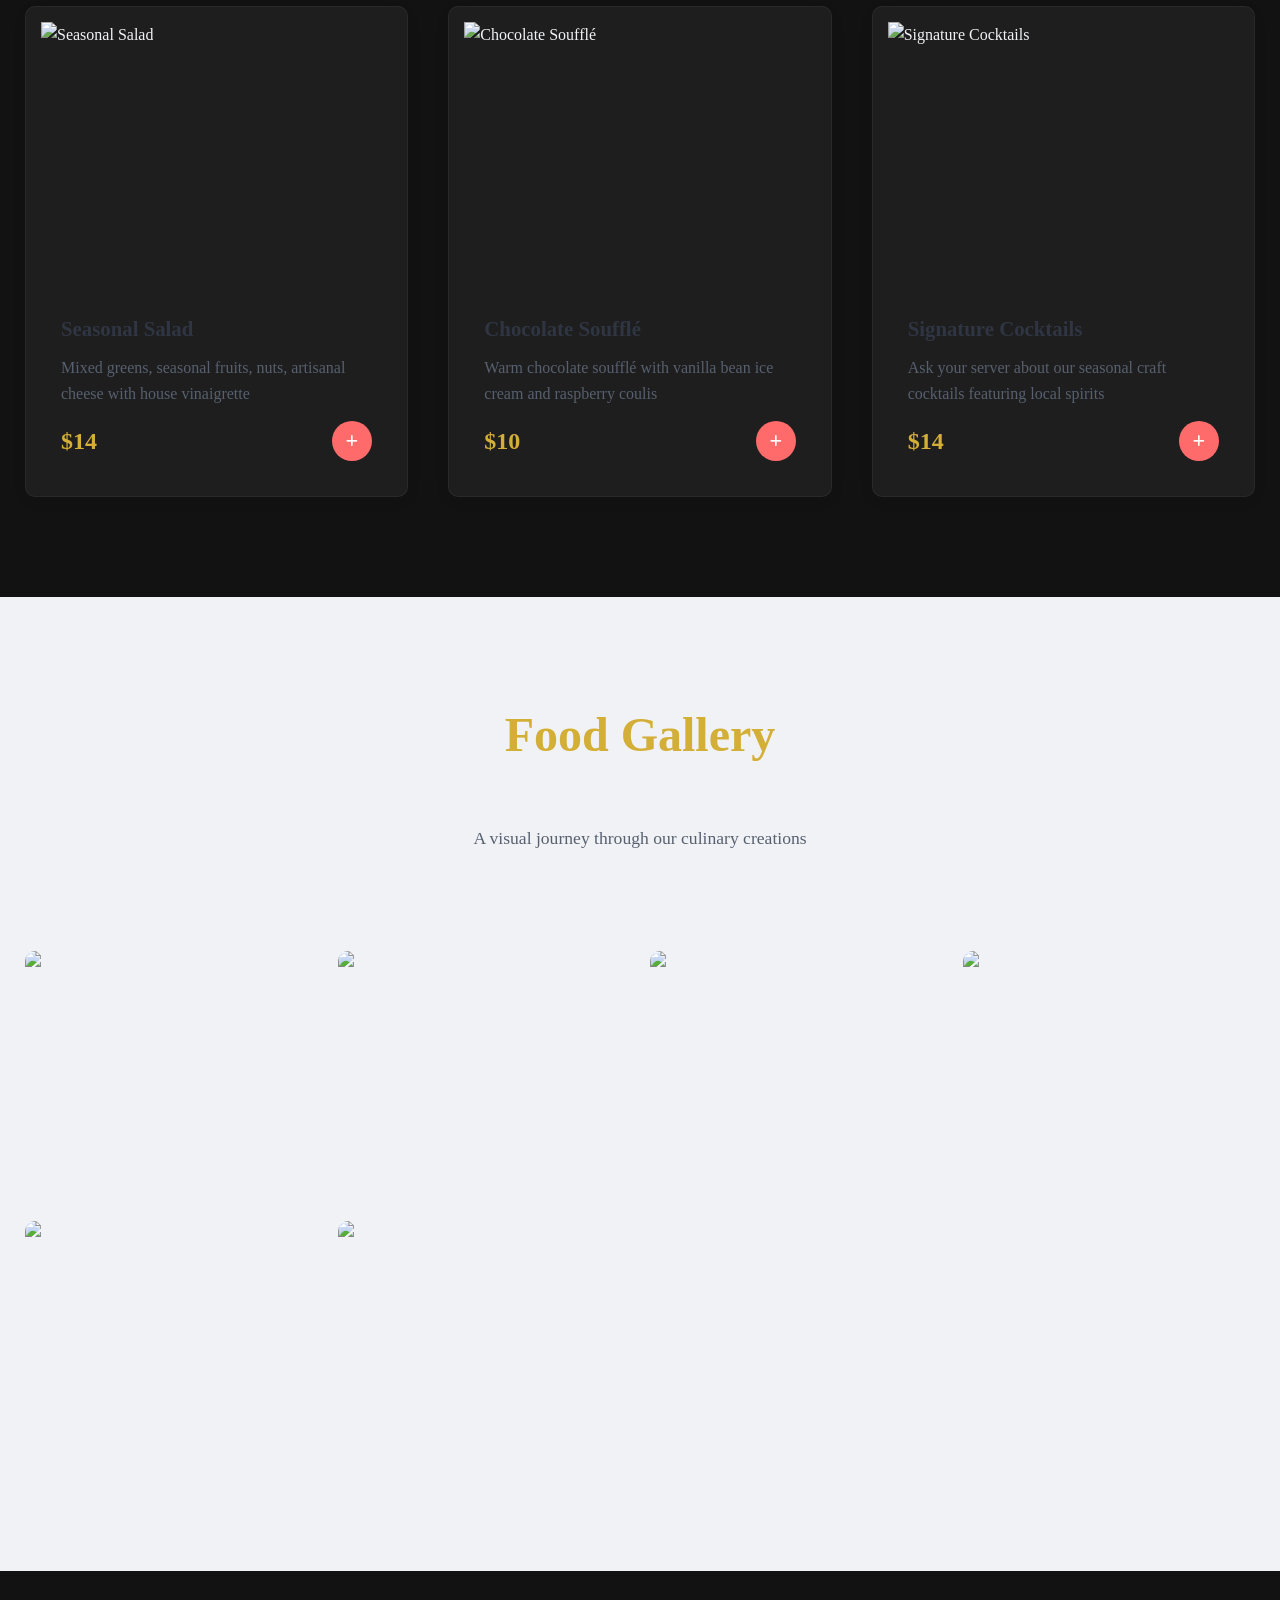
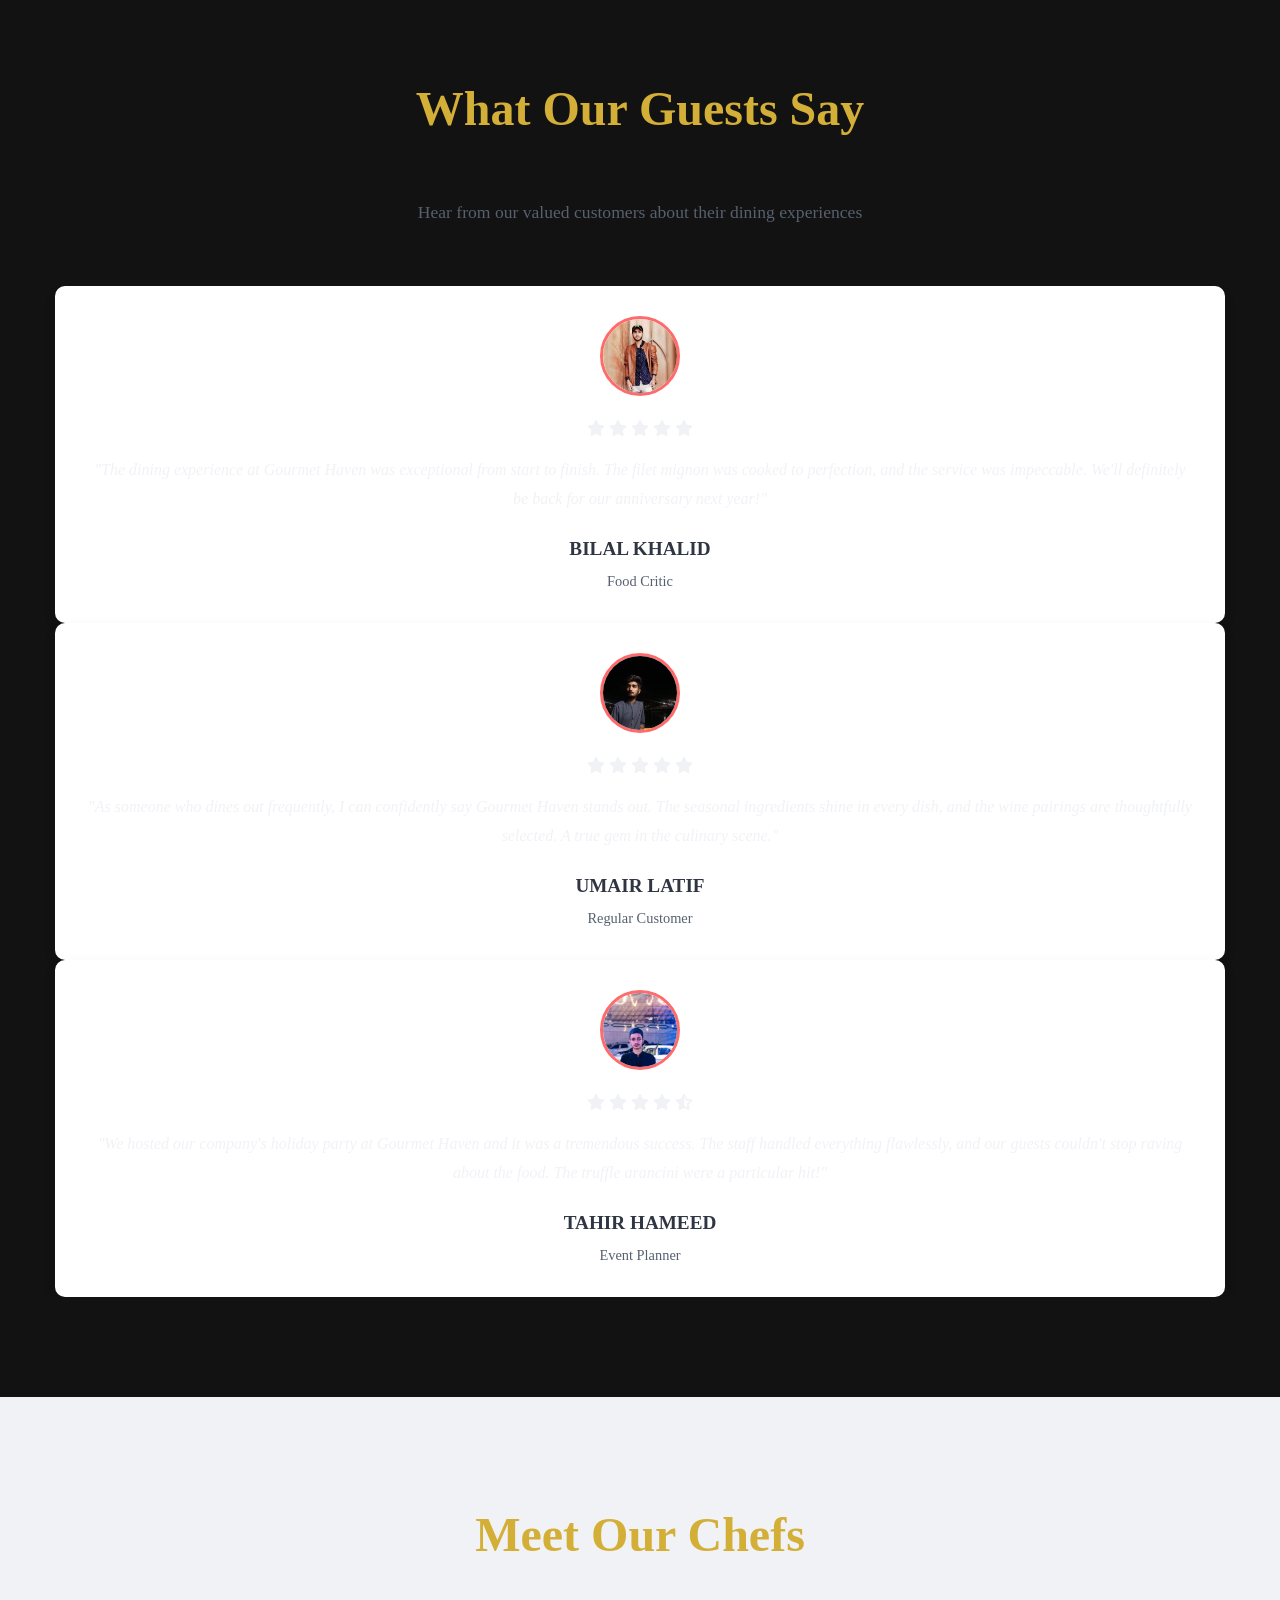
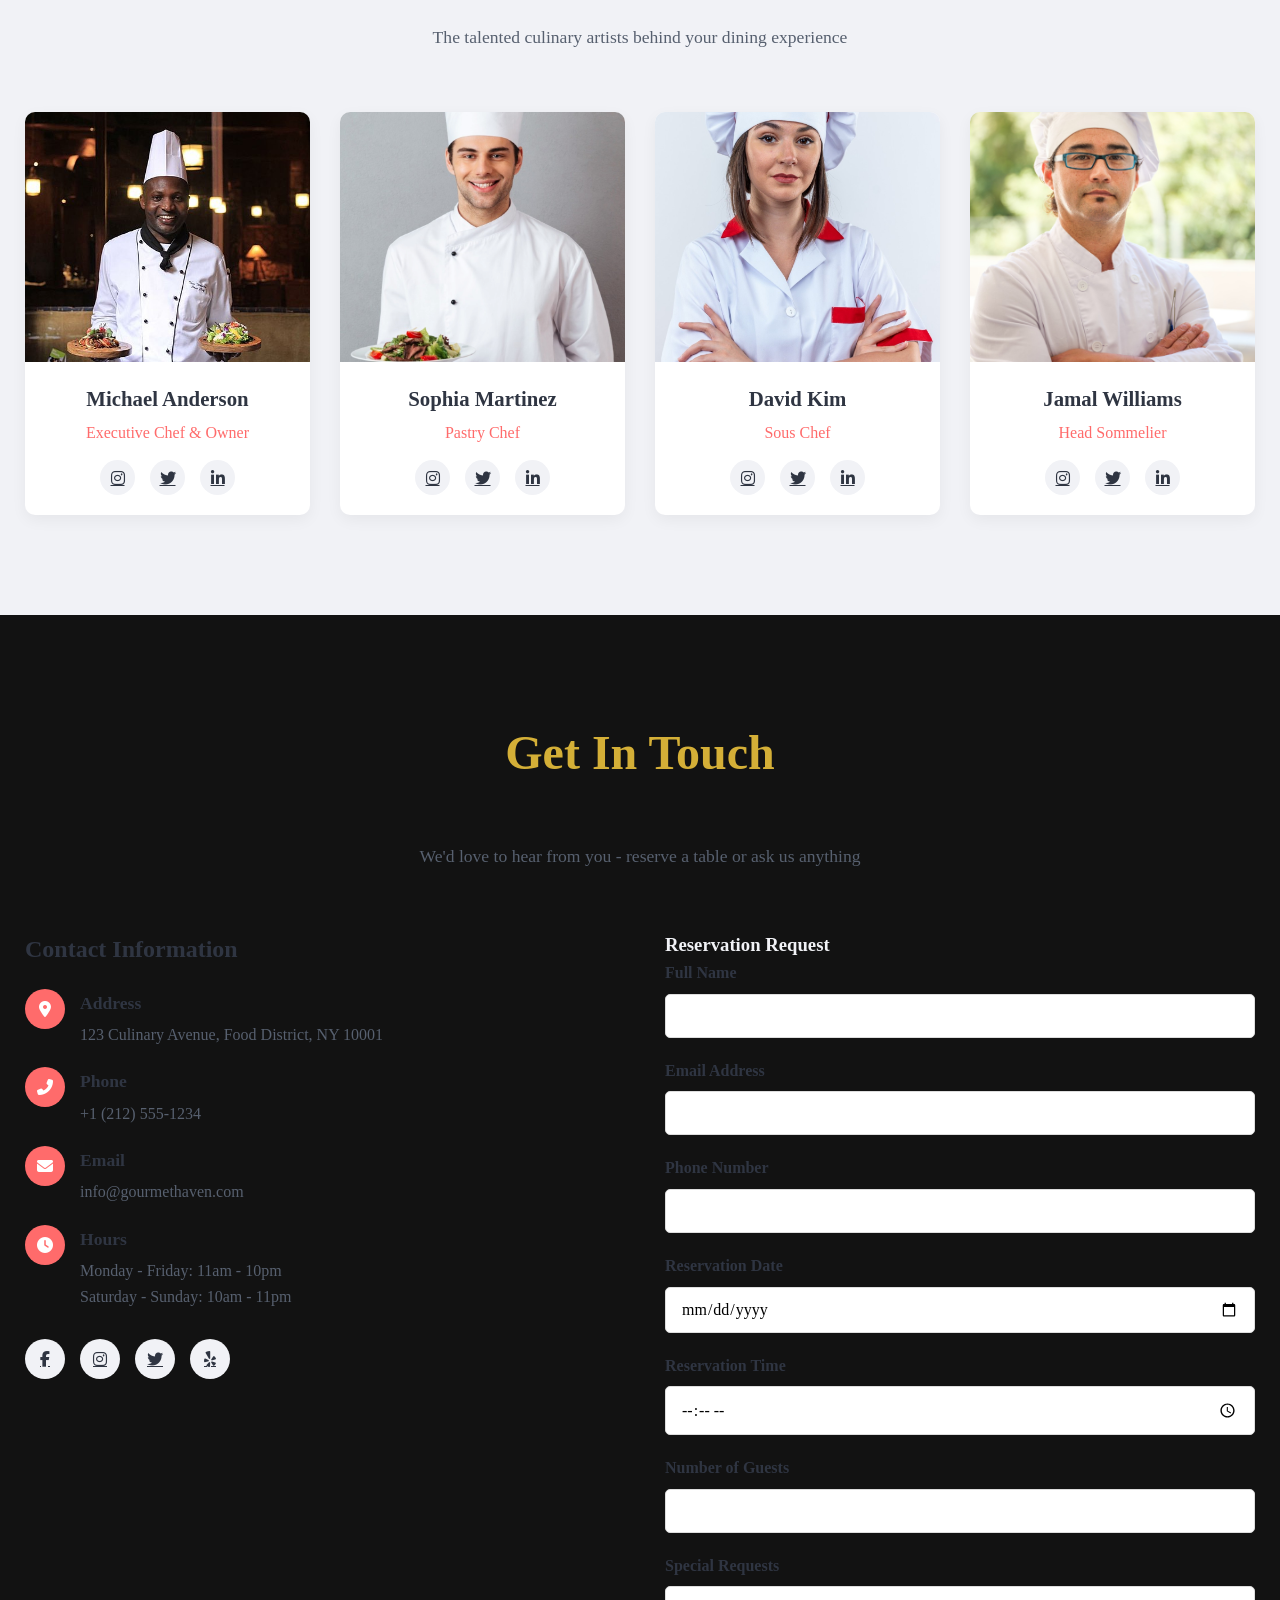
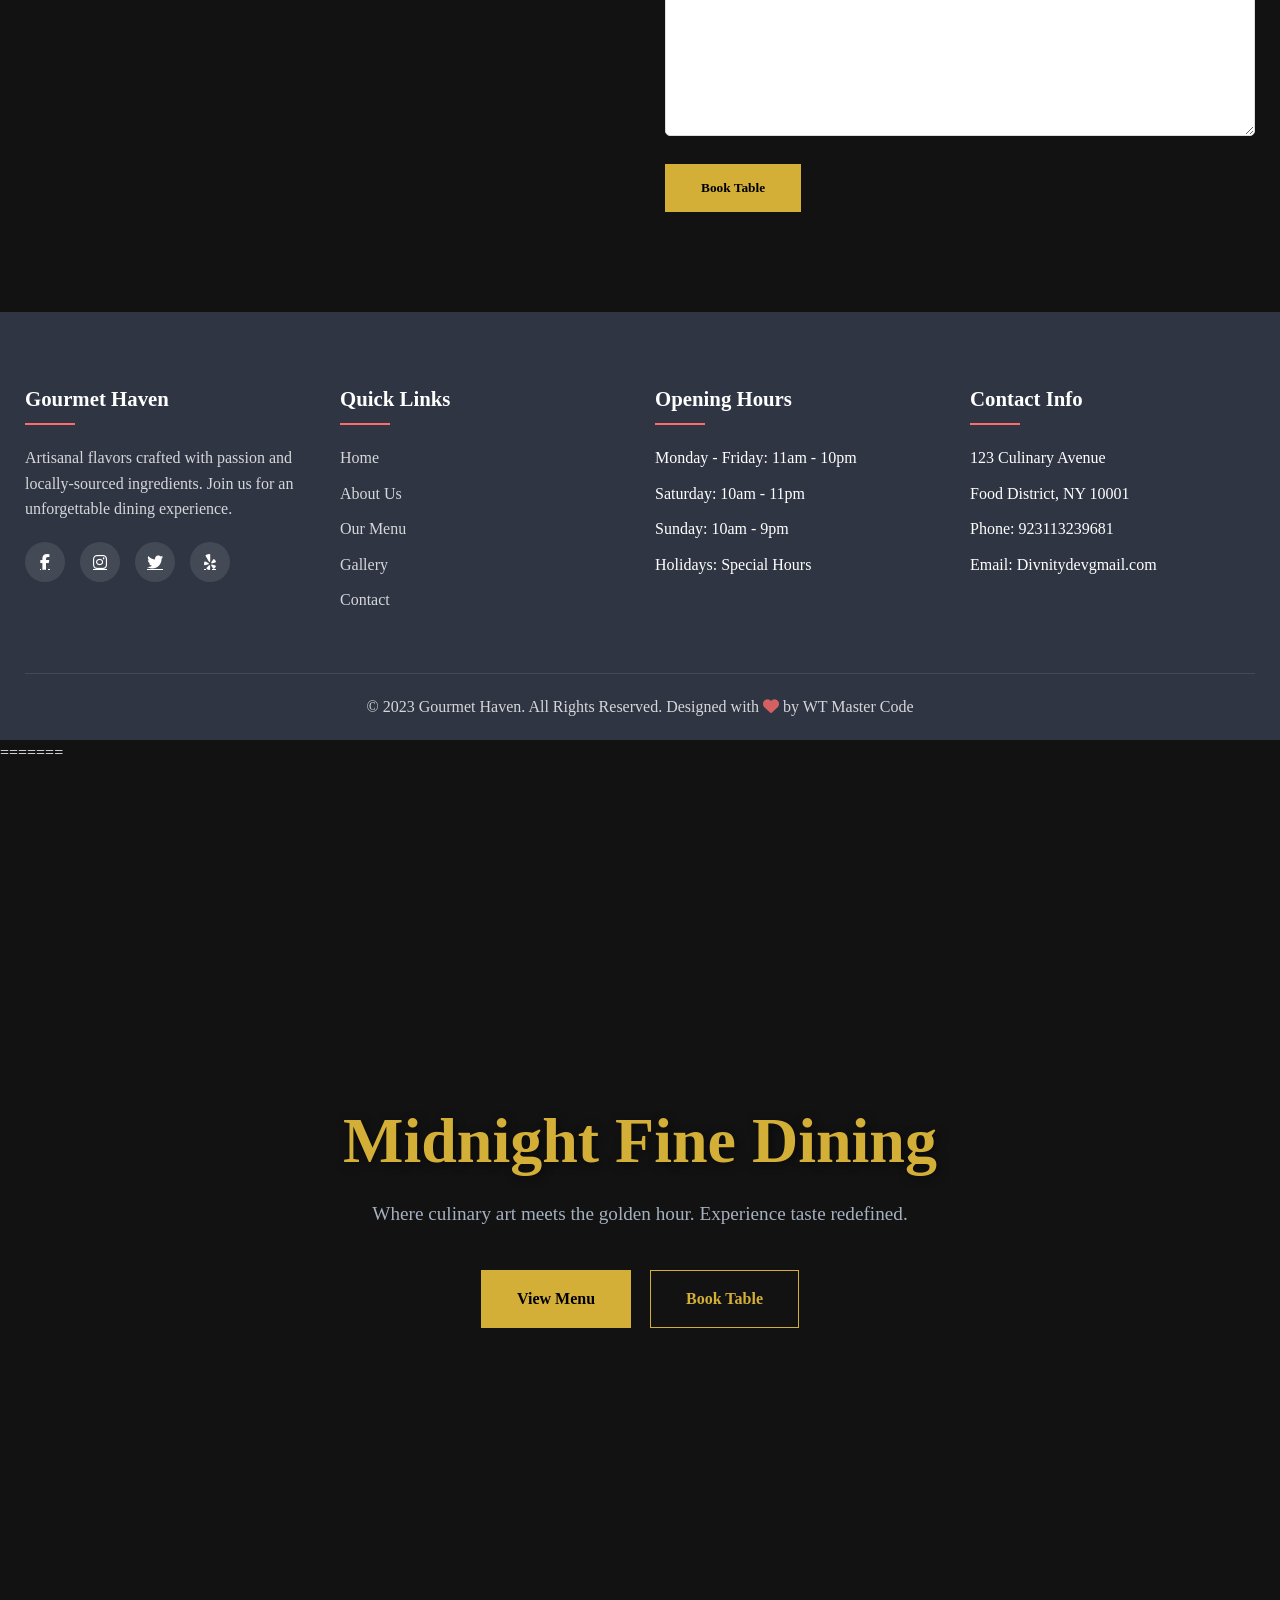
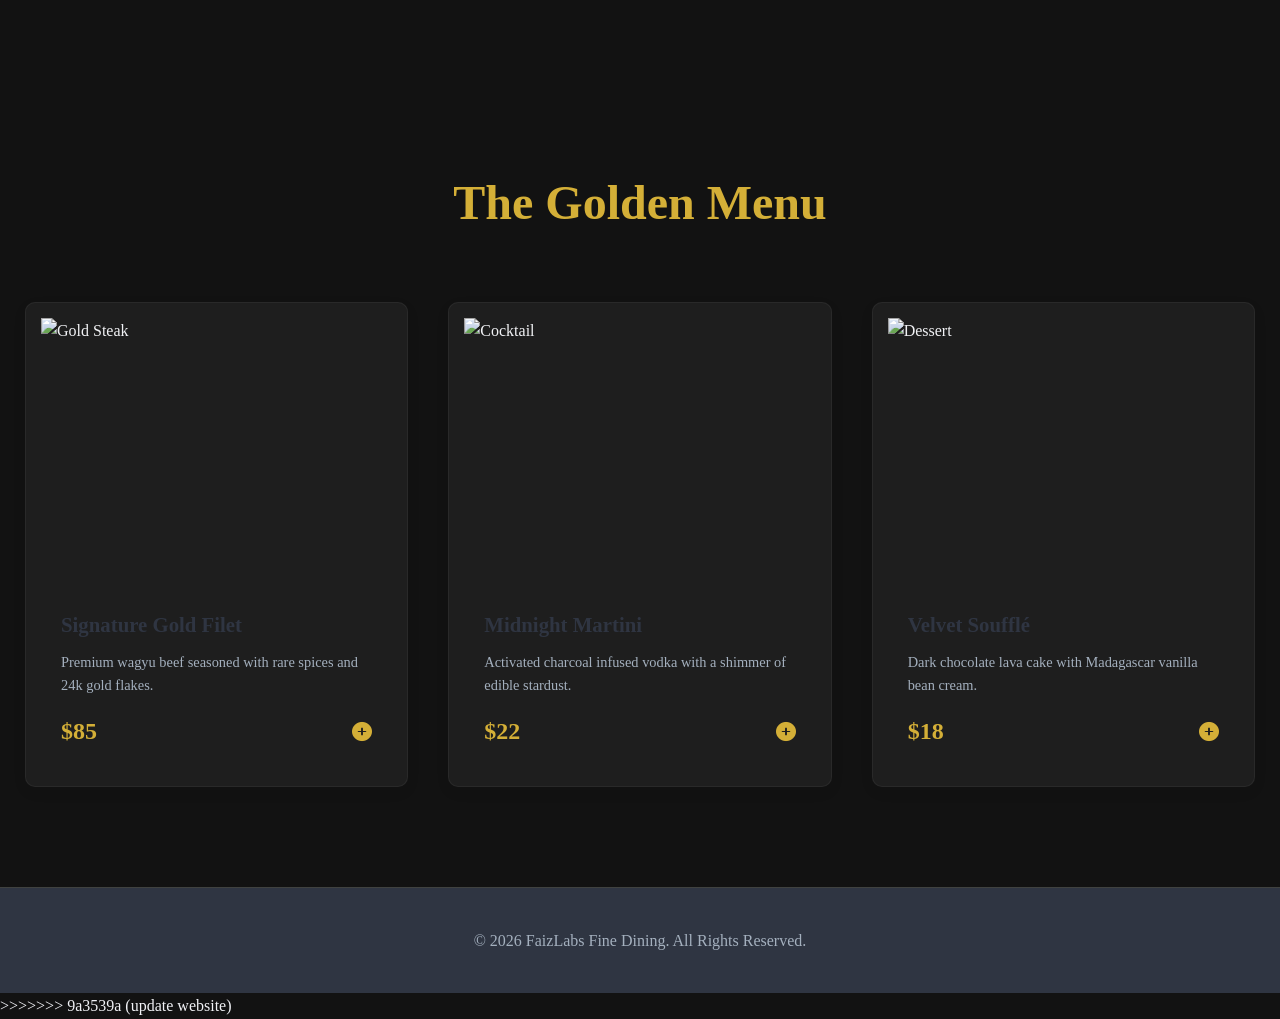
==== commit 362911f6: "update the file new.txt" ====
--- a/new.html
+++ b/new.html
@@ -929,14 +929,6 @@
                 <p>Discover the passion and tradition behind our culinary creations</p>
             </div>
              <section id="about">
-        <div class="container">
-            <div class="section-title">
-                <h2>Our Story</h2>
-                 <h2>Our Story</h2>
-                  <h2>Our Story</h2>
-                <p>Discover the passion and tradition behind our culinary creations</p>
-            </div>
-            
             <div class="about-content">
                 <div class="about-img">
                     <img src="https://images.unsplash.com/photo-1555396273-367ea4eb4db5?ixlib=rb-4.0.3&ixid=M3wxMjA3fDB8MHxwaG90by1wYWdlfHx8fGVufDB8fHx8fA%3D%3D&auto=format&fit=crop&w=1374&q=80" alt="Our Restaurant">
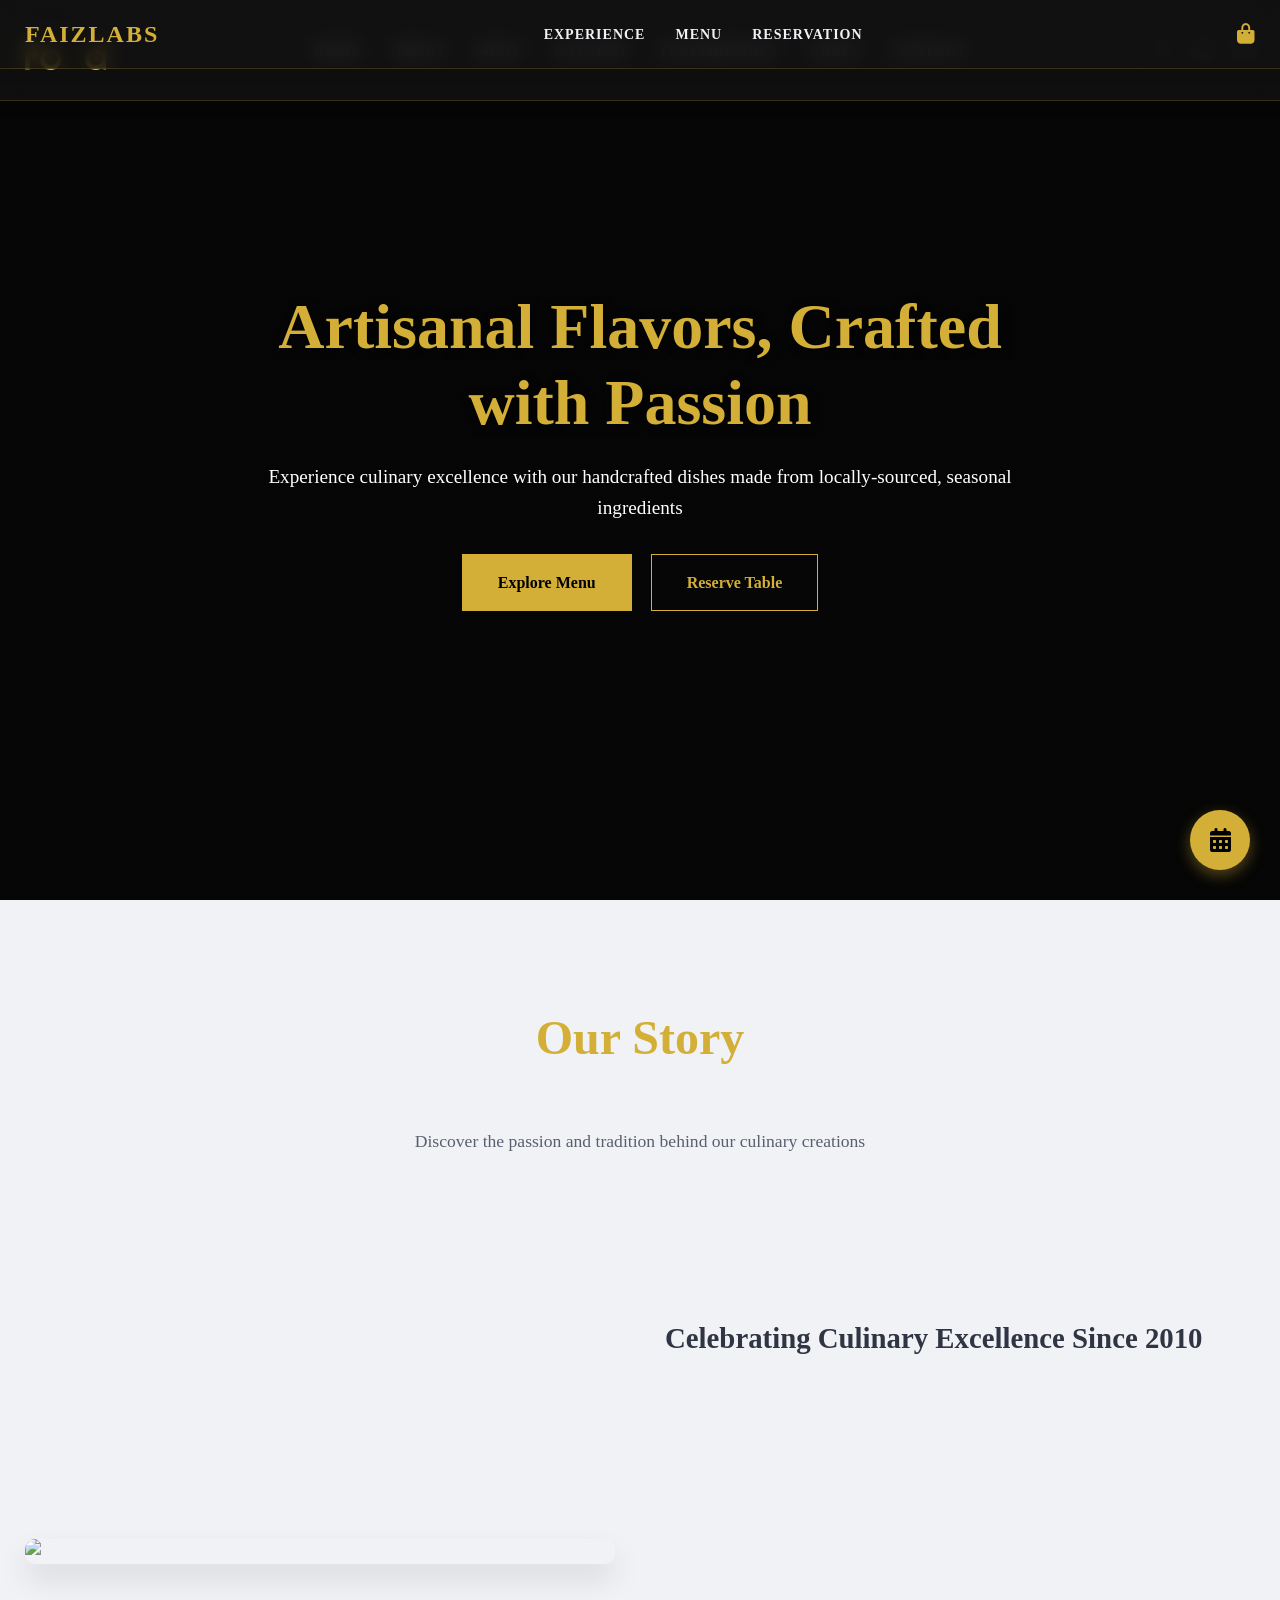
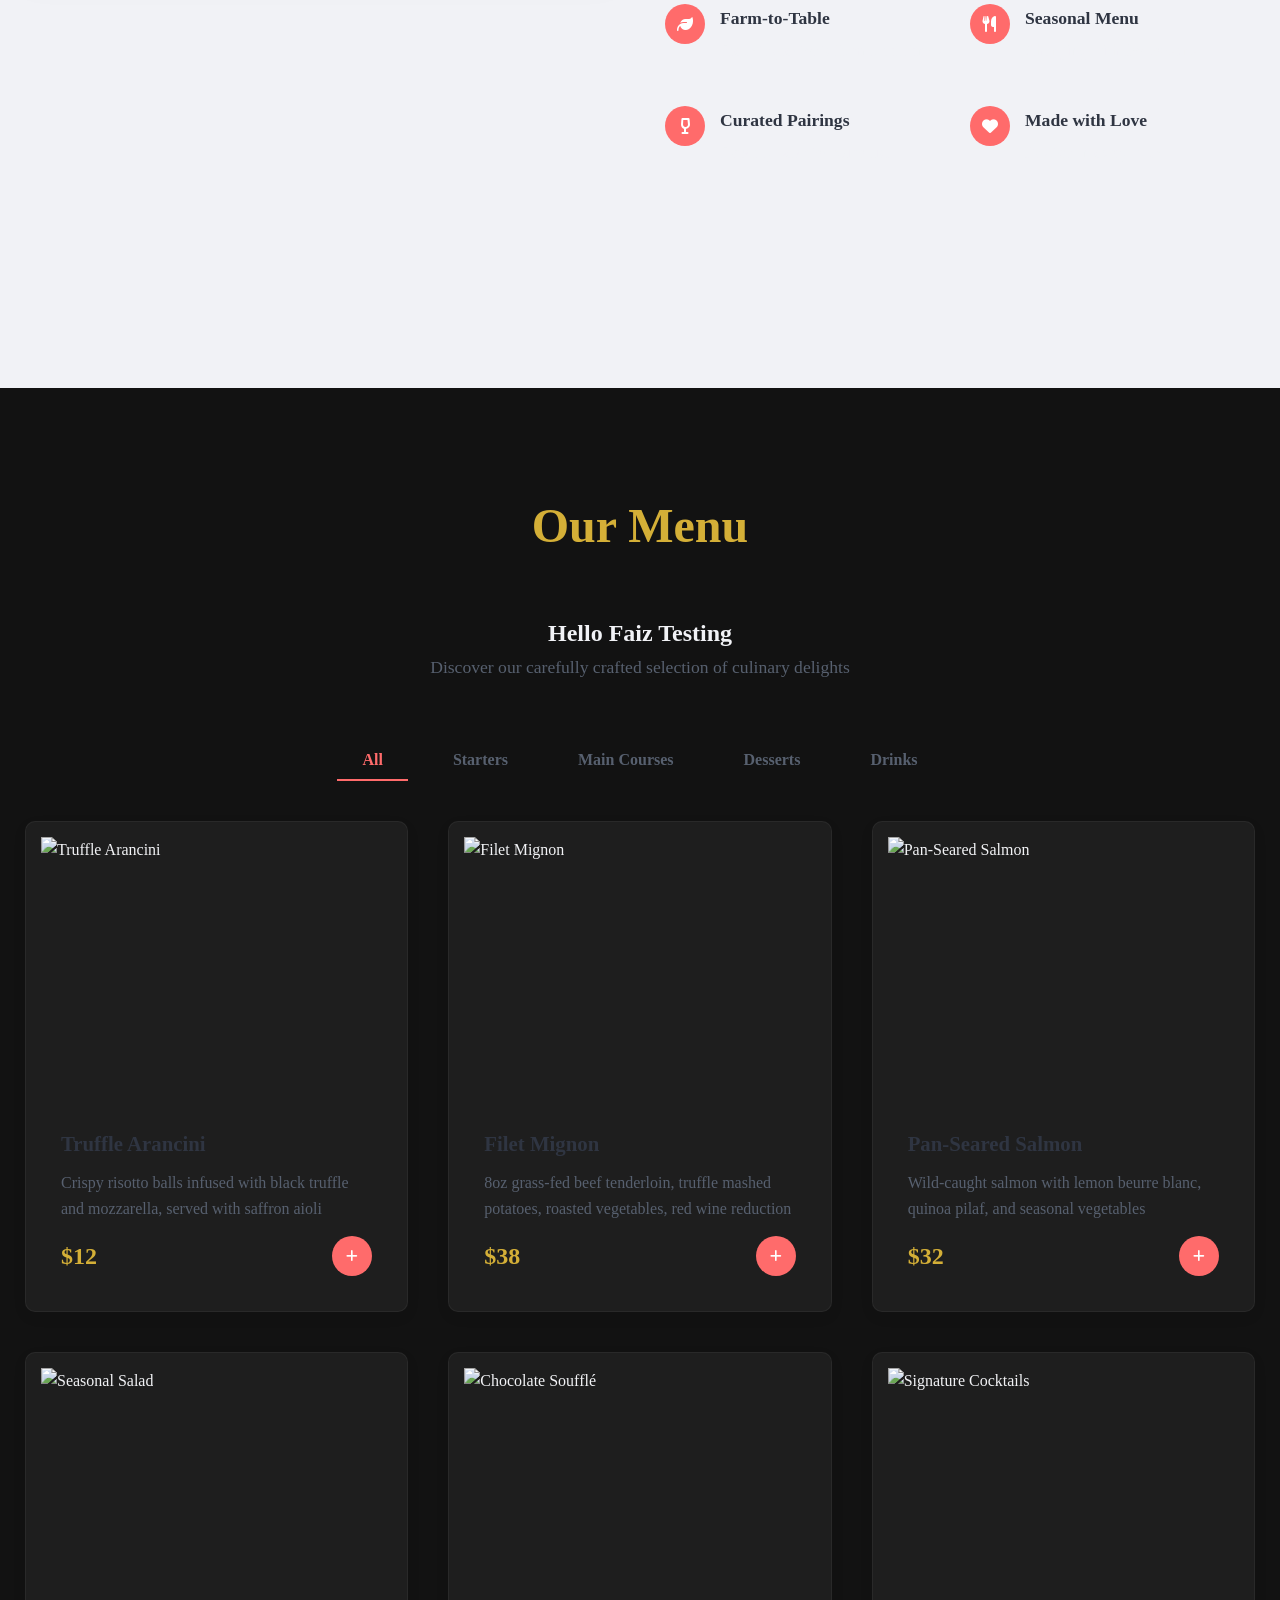
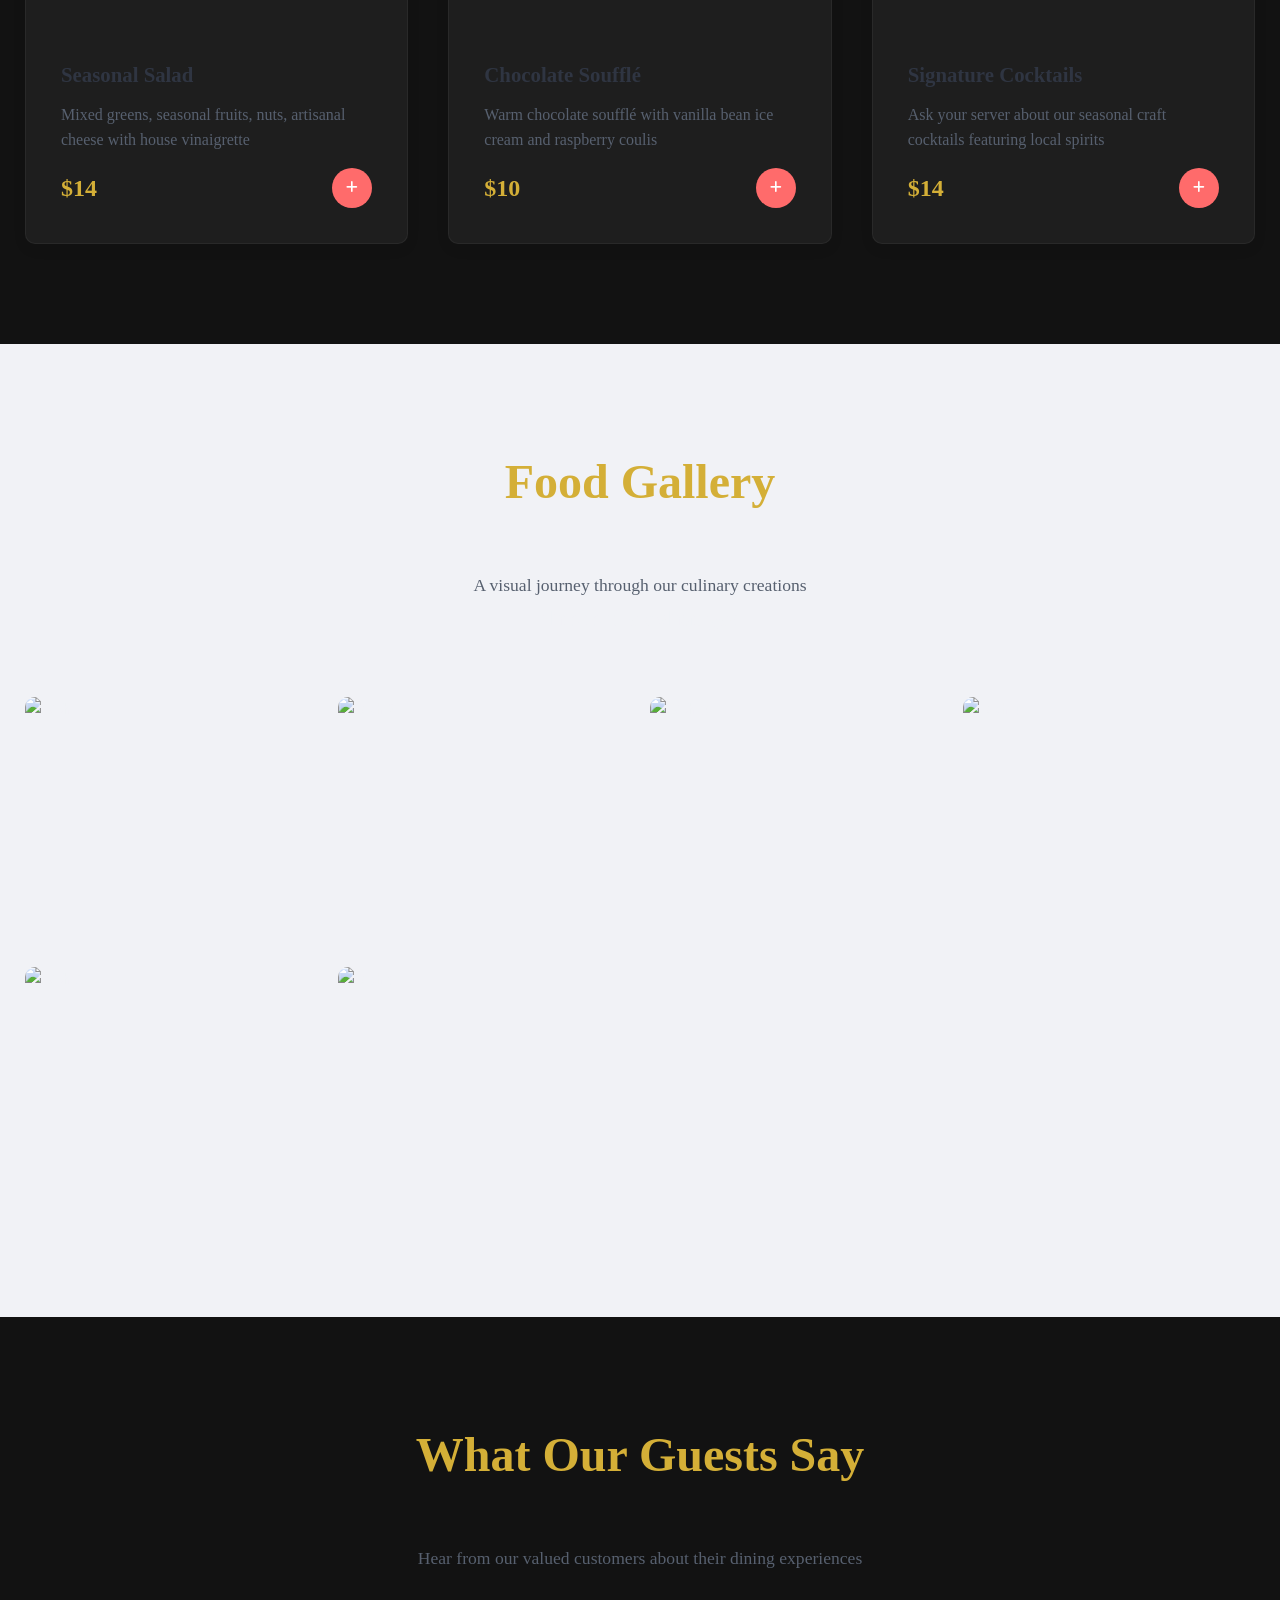
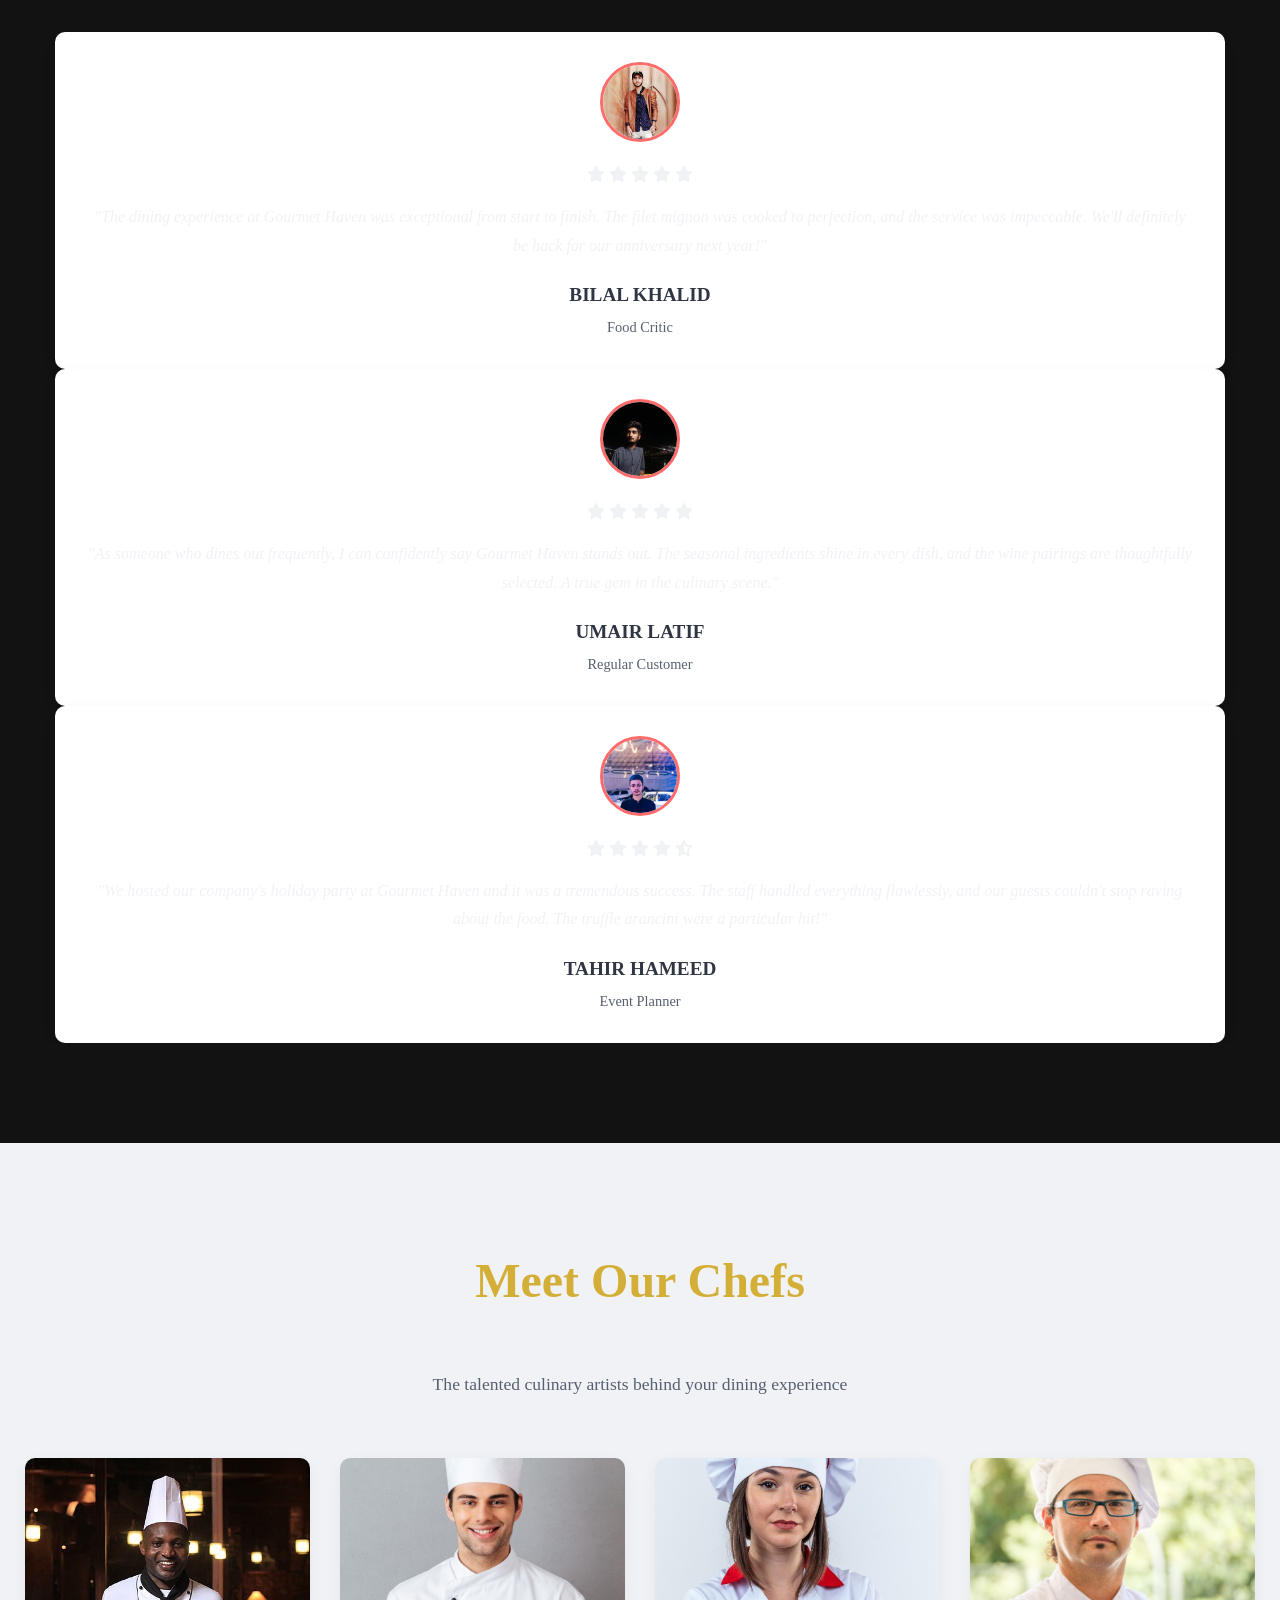
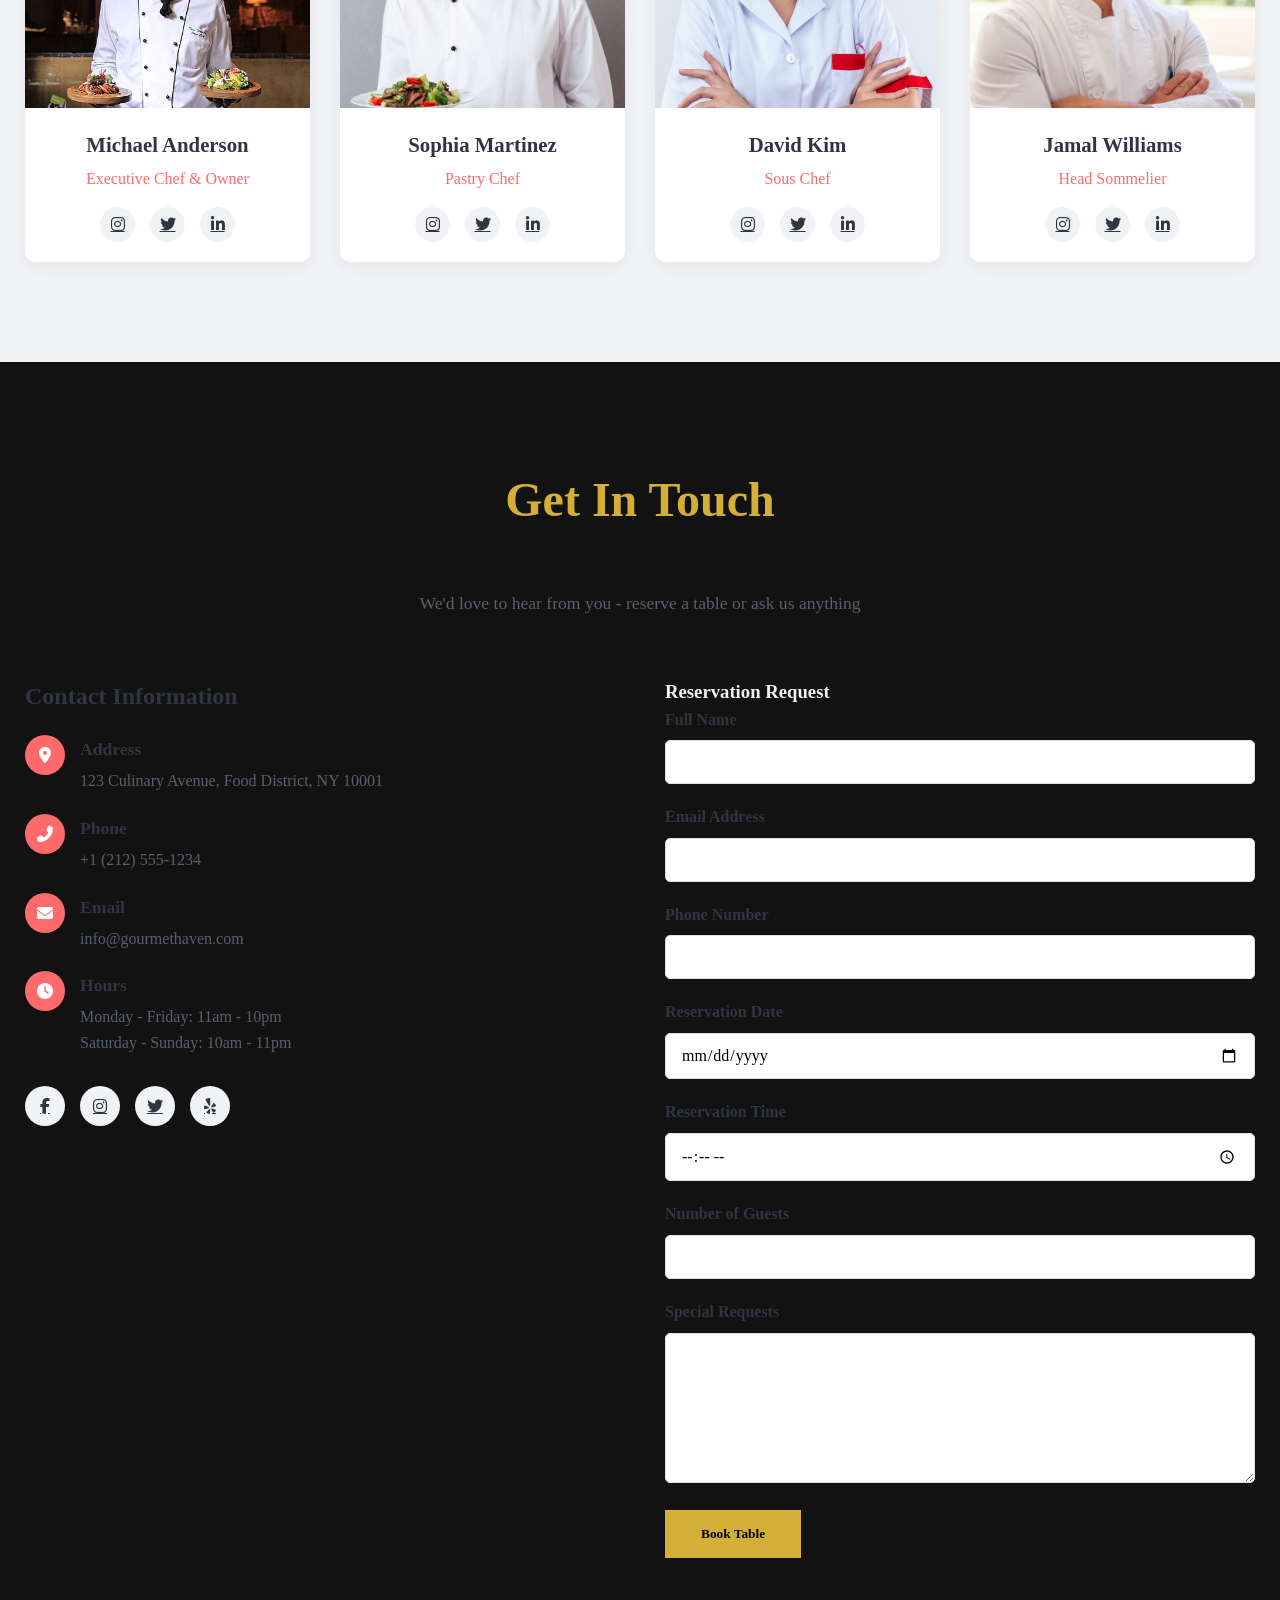
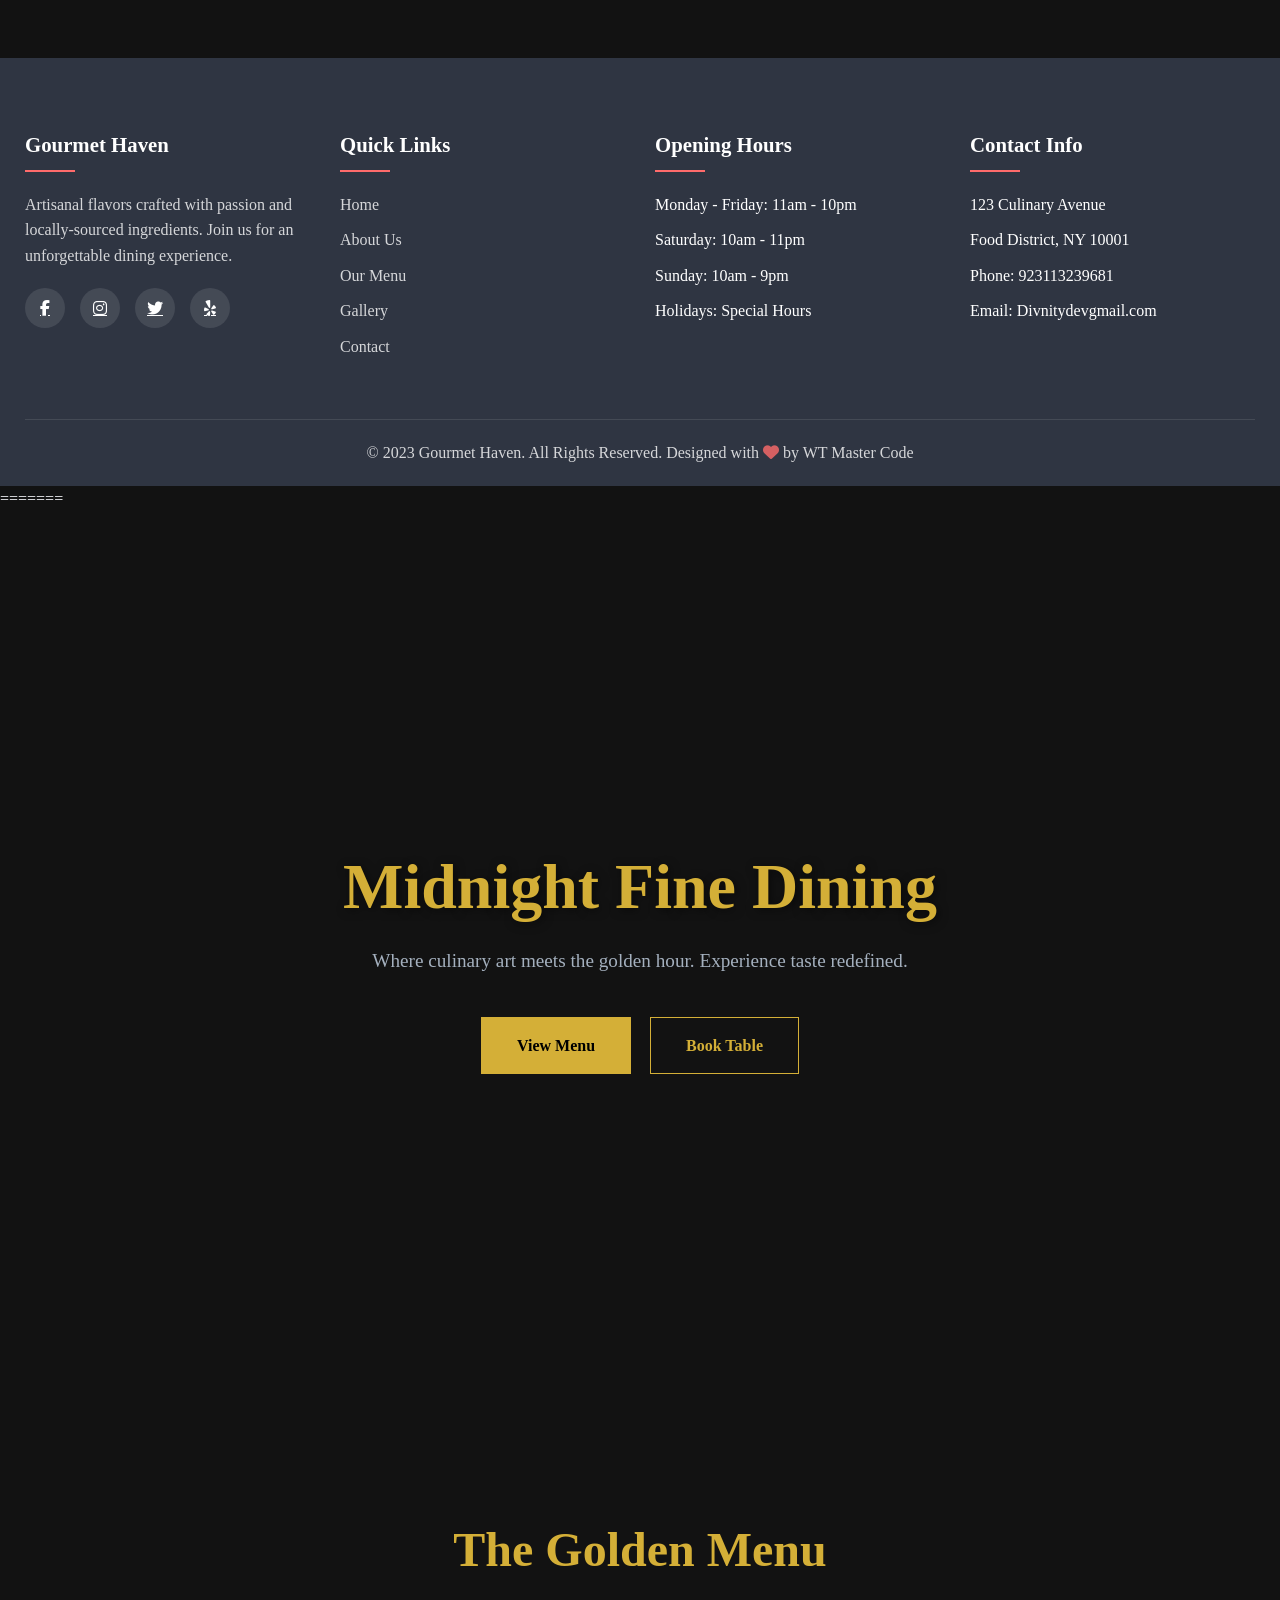
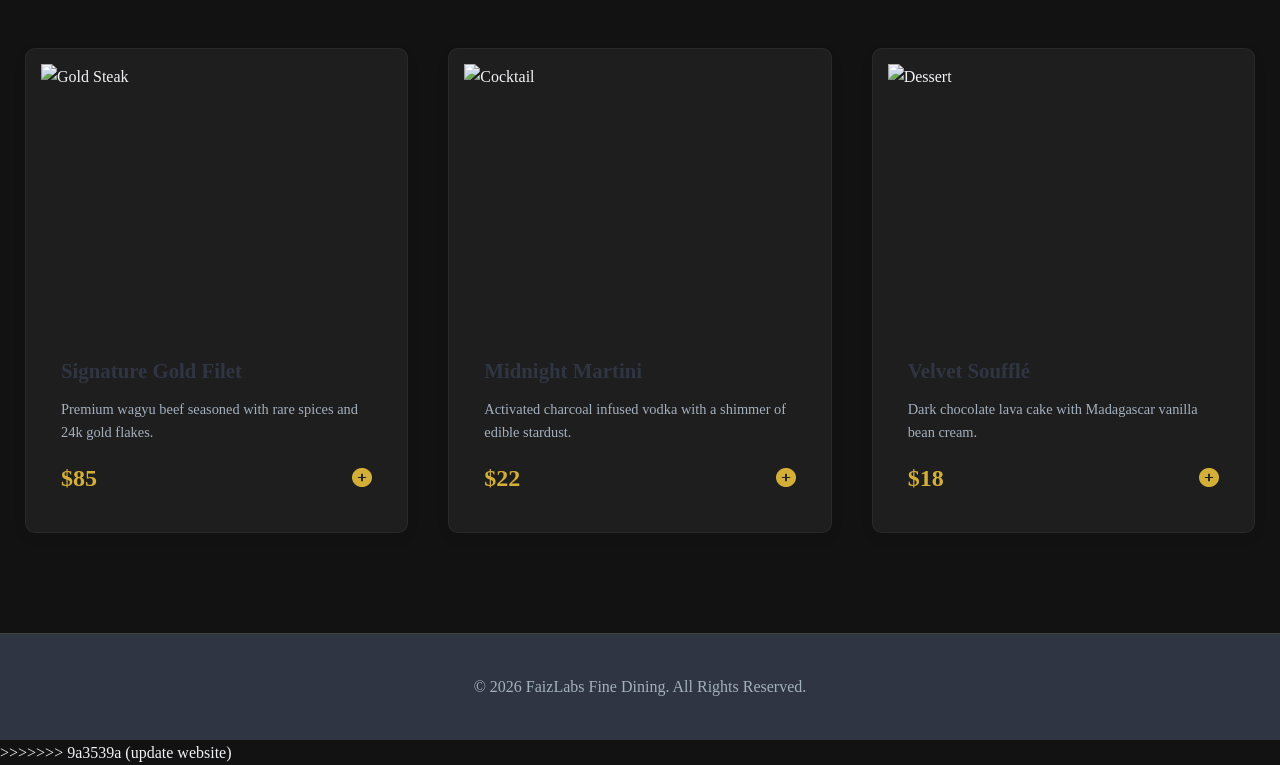
==== commit dd03df7d: "final update" ====
--- a/new.html
+++ b/new.html
@@ -924,8 +924,6 @@
         <div class="container">
             <div class="section-title">
                 <h2>Our Story</h2>
-                 <h2>Our Story</h2>
-                  <h2>Our Story</h2>
                 <p>Discover the passion and tradition behind our culinary creations</p>
             </div>
              <section id="about">
